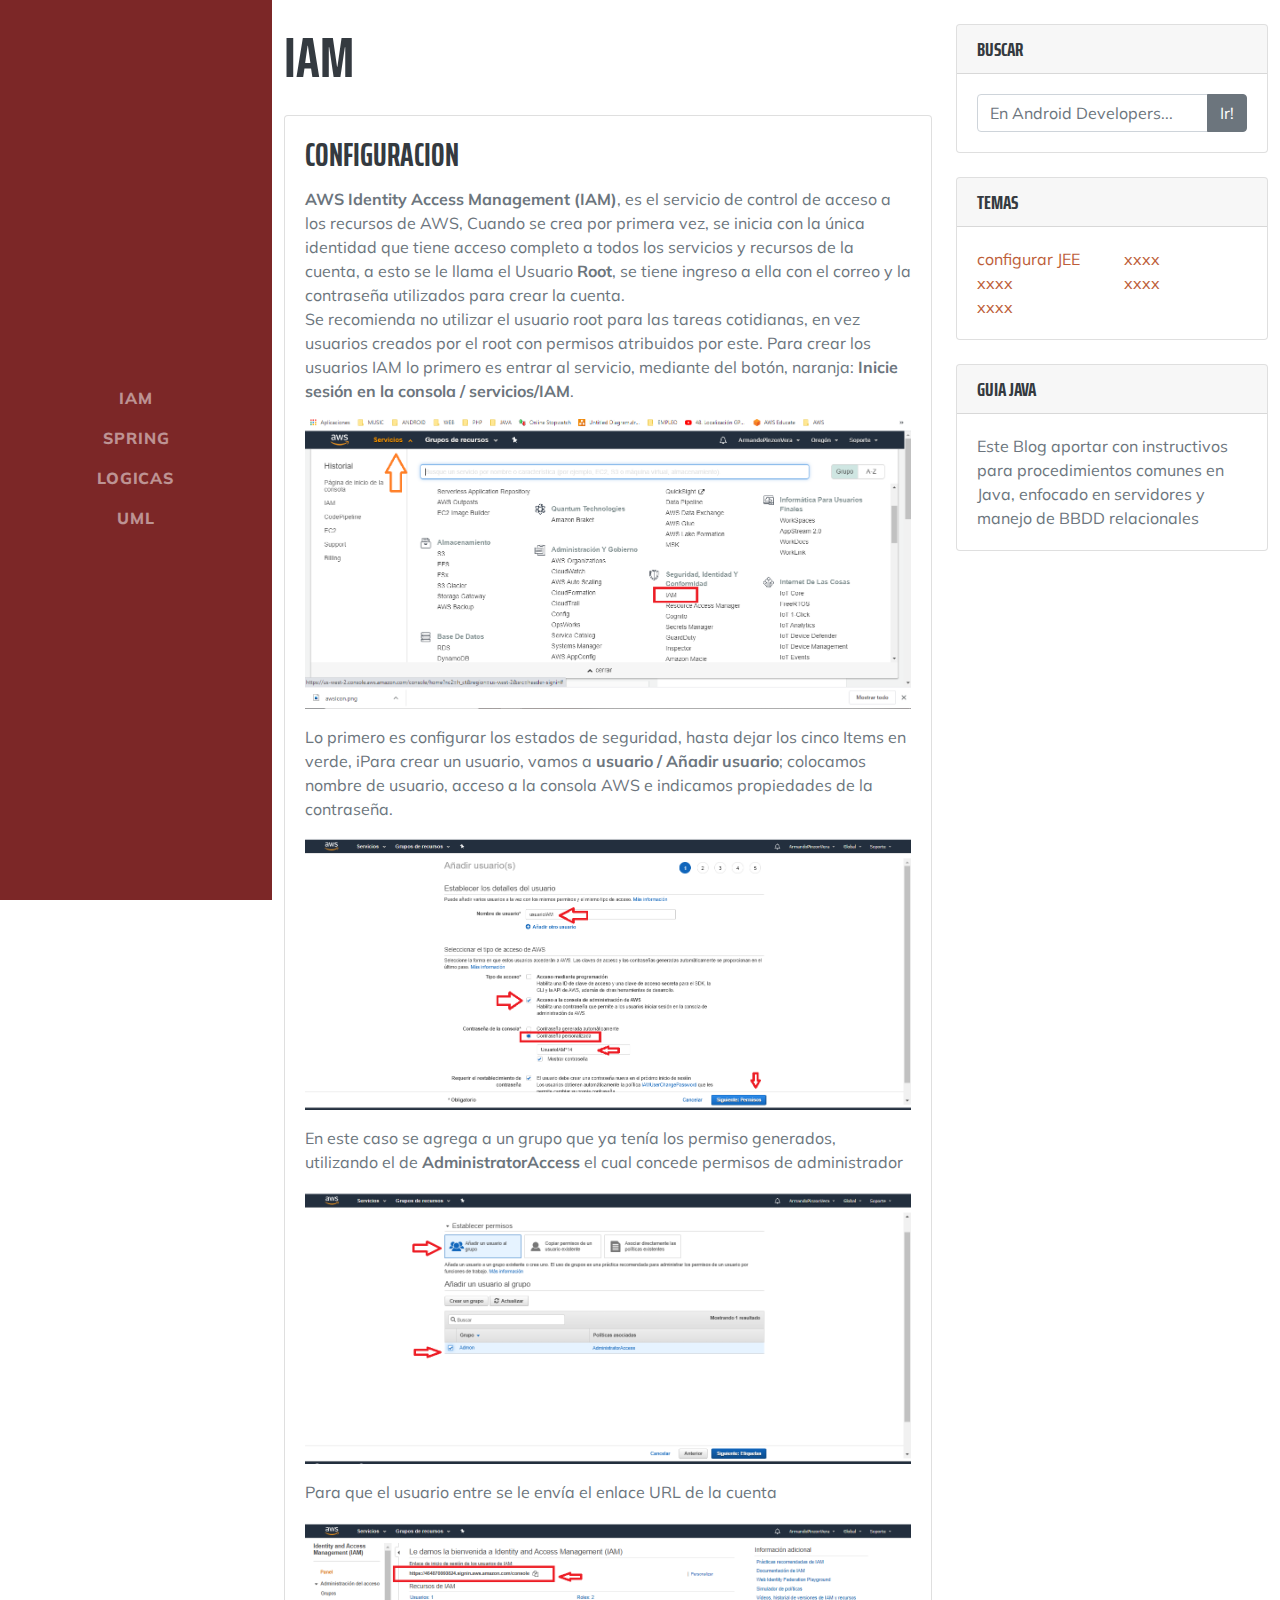
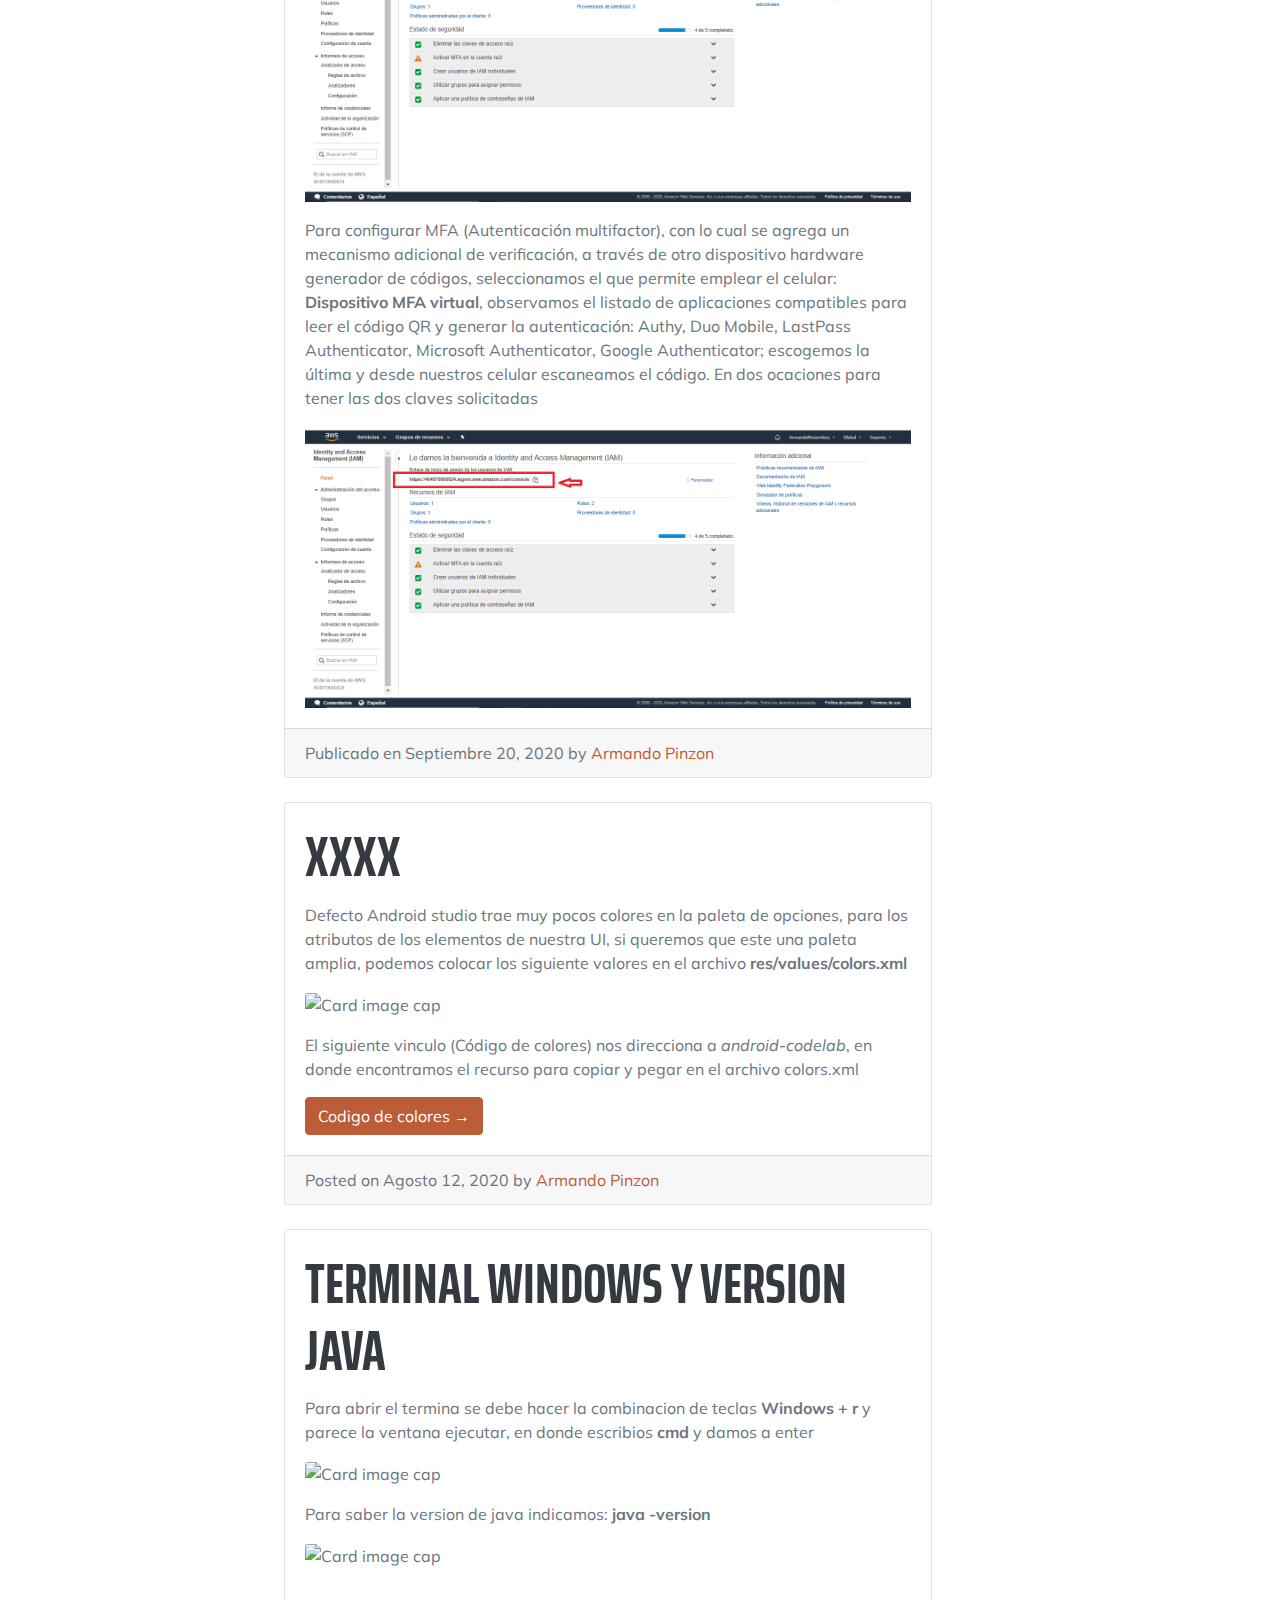
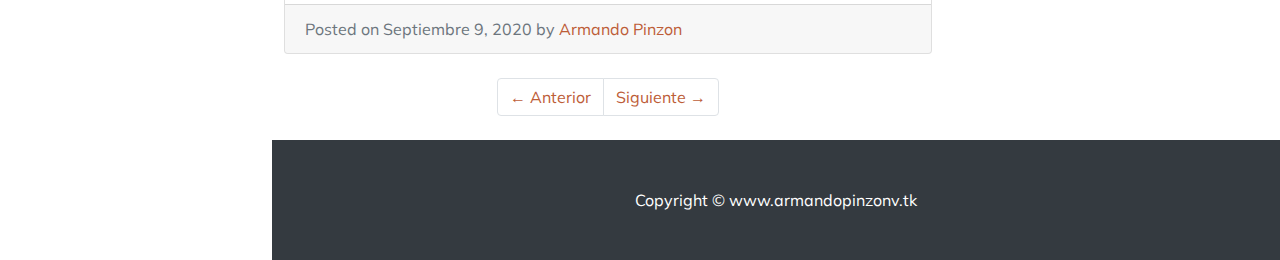
==== index.html @ 5dec0808 "my first commit" ====
<!DOCTYPE html>
<html lang="en">

<head>
    <meta charset="utf-8" />
    <meta name="viewport" content="width=device-width, initial-scale=1, shrink-to-fit=no" />
    <meta name="description" content="" />
    <meta name="author" content="Armando Pinzon" />
    <title>AWSguide</title>
    <link rel="icon" type="image/x-icon" href="IMG/awsIcon.png" />
    <!-- Font Awesome icons (free version)-->
    <script src="https://use.fontawesome.com/releases/v5.13.0/js/all.js" crossorigin="anonymous"></script>
    <!-- Google fonts-->
    <link href="https://fonts.googleapis.com/css?family=Saira+Extra+Condensed:500,700" rel="stylesheet"
        type="text/css" />
    <link href="https://fonts.googleapis.com/css?family=Muli:400,400i,800,800i" rel="stylesheet" type="text/css" />
    <!-- Core theme CSS (includes Bootstrap)-->
    <link href="css/styles.css" rel="stylesheet" />
</head>

<body id="page-top">
    <!-- Navigation-->
    <!-- bg-primary da color a la barra de navegacion-->
    <nav class="navbar navbar-expand-lg navbar-dark bg-primary fixed-top" id="sideNav">
        <a class="navbar-brand js-scroll-trigger" href="#page-top">
            <span class="d-block d-lg-none">IAM</span>

        </a>
        <button class="navbar-toggler" type="button" data-toggle="collapse" data-target="#navbarSupportedContent"
            aria-controls="navbarSupportedContent" aria-expanded="false" aria-label="Toggle navigation"><span
                class="navbar-toggler-icon"></span></button>
        <div class="collapse navbar-collapse" id="navbarSupportedContent">
            <ul class="navbar-nav">
                <li class="nav-item"><a class="nav-link js-scroll-trigger" href="index.html">IAM <span
                            class="sr-only">(current)</span></a></li>
                <li class="nav-item"><a class="nav-link js-scroll-trigger" href="Git-Github.html">Spring</a></li>
                <li class="nav-item"><a class="nav-link js-scroll-trigger" href="logicas.html">Logicas</a></li>
                <li class="nav-item"><a class="nav-link js-scroll-trigger" href="uml.html">UML</a></li>

            </ul>
        </div>
    </nav>
    <!-- Page Content-->
    <div class="container">

        <div class="row">

            <!-- Blog Entries Column -->
            <div class="col-md-8">

                <h2 class="my-4">IAM

                </h2>

                <!-- Blog Post -->
                <!-- 
     *********************************************************
     *********************************************************
     *********************************************************
 -->
                <!-- Blog Post -->
                <div class="card mb-4">

                    <div class="card-body">
                        <h3 class="card-title">Configuracion </h3>

                        <p class="card-text">
                            <b>AWS Identity Access Management (IAM)</b>, es el servicio de control de acceso a los
                            recursos de AWS, Cuando se crea por primera vez, se inicia con la única identidad que tiene
                            acceso completo a todos los servicios y recursos de la cuenta, a esto se le llama el Usuario
                            <b>Root</b>, se tiene ingreso a ella con el correo y la contraseña utilizados para crear la
                            cuenta.<br>
                            Se recomienda no utilizar el usuario root para las tareas cotidianas, en vez usuarios
                            creados por el root con permisos atribuidos por este.
                            Para crear los usuarios IAM lo primero es entrar al servicio, mediante del botón, naranja:
                            <b>Inicie sesión en la consola / servicios/IAM</b>.
                        </p>
                        <p class="card-text"></p>
                        <img class="card-img-top" src="IMG/IAM/ia1.png" alt="Card image cap">
                        <p></p>
                        <p class="card-text">Lo primero es configurar los estados de seguridad, hasta dejar los cinco
                            Items en verde, iPara crear un usuario, vamos a <b>usuario / Añadir usuario</b>; colocamos
                            nombre de usuario, acceso a la consola AWS e indicamos propiedades de la contraseña.
                        </p>
                        <img class="card-img-top" src="IMG/IAM/ia2.png" alt="Card image cap">
                        <p></p>
                        <p class="card-text">En este caso se agrega a un grupo que ya tenía los permiso generados,
                            utilizando el de <b>AdministratorAccess</b> el cual concede permisos de administrador
                        </p>
                        <img class="card-img-top" src="IMG/IAM/ia3.png" alt="Card image cap">
                        <p></p>
                        <p class="card-text">Para que el usuario entre se le envía el enlace URL de la cuenta
                        </p>
                        <img class="card-img-top" src="IMG/IAM/ia4.png" alt="Card image cap">
                        <p></p>
                        <p class="card-text">Para configurar MFA (Autenticación multifactor), con lo cual se agrega un
                            mecanismo adicional de verificación, a través de otro dispositivo hardware generador de
                            códigos, seleccionamos el que permite emplear el celular: <b>Dispositivo MFA virtual</b>,
                            observamos el listado de aplicaciones compatibles para leer el código QR y generar la
                            autenticación: Authy, Duo Mobile, LastPass Authenticator, Microsoft Authenticator, Google
                            Authenticator; escogemos la última y desde nuestros celular escaneamos el código. En dos
                            ocaciones para tener las dos claves solicitadas
                        </p>
                        <img class="card-img-top" src="IMG/IAM/ia4.png" alt="Card image cap">


                    </div>
                    <div class="card-footer text-muted">
                        Publicado en Septiembre 20, 2020 by
                        <a href="#">Armando Pinzon</a>
                    </div>
                </div>



                <!-- Blog Post -->

                <div class="card mb-4">

                    <div class="card-body">
                        <h2 class="card-title">xxxx</h2>
                        <p class="card-text">Defecto Android studio trae muy pocos
                            colores en la paleta de opciones, para los atributos de los elementos de nuestra UI, si
                            queremos que este una paleta amplia, podemos colocar los siguiente valores en el archivo
                            <b>res/values/colors.xml</b></p>

                        <img class="card-img-top" src="IMG/CONFIGURACION/colores.png" alt="Card image cap">
                        <p></p>
                        <p class="card-text">El siguiente vinculo (Código de colores) nos direcciona a
                            <i>android-codelab</i>,
                            en donde encontramos el recurso para copiar y pegar en el archivo colors.xml</p>

                        <p></p>
                        <a target="blank"
                            href="https://codelabs.developers.google.com/codelabs/android-training-support-libraries/index.html?index=..%2F..android-training#3"
                            class="btn btn-primary">Codigo de colores &rarr;</a>
                    </div>


                    <div class="card-footer text-muted">
                        Posted on Agosto 12, 2020 by
                        <a href="#">Armando Pinzon</a>
                    </div>
                </div>

                <!-- Blog Post -->

                <div class="card mb-4">

                    <div class="card-body">
                        <h2 class="card-title">Terminal windows y version java</h2>
                        <p class="card-text">Para abrir el termina se debe hacer la combinacion de teclas <b>Windows +
                                r</b> y parece la ventana ejecutar, en donde escribios <b>cmd</b> y damos a enter </p>

                        <img class="card-img-top" src="IMG/CONFIGURACION/cmd.png" alt="Card image cap">
                        <p></p>
                        <p class="card-text">Para saber la version de java indicamos: <b>java -version</b></p>
                        <p></p>
                        <img class="card-img-top" src="IMG/CONFIGURACION/cmd2.png" alt="Card image cap">
                        <p></p>

                    </div>


                    <div class="card-footer text-muted">
                        Posted on Septiembre 9, 2020 by
                        <a href="#">Armando Pinzon</a>
                    </div>
                </div>


                <!-- Pagination -->
                <ul class="pagination justify-content-center mb-4">
                    <li class="page-item">
                        <a class="page-link" href="debugTest.html">&larr; Anterior</a>
                    </li>
                    <li class="page-item">
                        <a class="page-link" href="Git-Github.html">Siguiente &rarr;</a>
                    </li>
                </ul>

            </div>

            <!-- Sidebar Widgets Column -->
            <div class="col-md-4">

                <!-- Search Widget -->
                <div class="card my-4">
                    <h5 class="card-header">Buscar</h5>
                    <div class="card-body">
                        <div class="input-group">
                            <input type="search" class="form-control" placeholder="En Android Developers...">
                            <span class="input-group-append">
                                <button class="btn btn-secondary" type="button">Ir!</button>
                            </span>
                        </div>
                    </div>
                </div>

                <!-- Categories Widget -->
                <div class="card my-4">
                    <h5 class="card-header">Temas</h5>
                    <div class="card-body">
                        <div class="row">
                            <div class="col-lg-6">
                                <ul class="list-unstyled mb-0">
                                    <li>
                                        <a href="#">configurar JEE</a>
                                    </li>
                                    <li>
                                        <a href="#">xxxx</a>
                                    </li>
                                    <li>
                                        <a href="#">xxxx</a>
                                    </li>
                                </ul>
                            </div>
                            <div class="col-lg-6">
                                <ul class="list-unstyled mb-0">
                                    <li>
                                        <a href="#">xxxx</a>
                                    </li>
                                    <li>
                                        <a href="#">xxxx</a>
                                    </li>

                                </ul>
                            </div>
                        </div>
                    </div>
                </div>

                <!-- Side Widget -->
                <div class="card my-4">
                    <h5 class="card-header">Guia JAVA</h5>
                    <div class="card-body">
                        Este Blog aportar con instructivos para procedimientos comunes en Java, enfocado en servidores y
                        manejo de BBDD relacionales
                    </div>
                </div>

            </div>

        </div>
        <!-- /.row -->

    </div>
    <!-- /.container -->



    <!-- /.container -->

    <!-- Footer -->
    <footer class="py-5 bg-dark">
        <div class="container">
            <p class="m-0 text-center text-white">Copyright &copy; www.armandopinzonv.tk</p>
        </div>
        <!-- /.container -->
    </footer>

    <!-- Bootstrap core JS-->
    <script src="https://cdnjs.cloudflare.com/ajax/libs/jquery/3.5.1/jquery.min.js"></script>
    <script src="https://stackpath.bootstrapcdn.com/bootstrap/4.5.0/js/bootstrap.bundle.min.js"></script>
    <!-- Third party plugin JS-->
    <script src="https://cdnjs.cloudflare.com/ajax/libs/jquery-easing/1.4.1/jquery.easing.min.js"></script>
    <!-- Core theme JS-->
    <script src="js/scripts.js"></script>
</body>

</html>
---- css/styles.css ----
@charset "UTF-8";

:root {
  --blue: #007bff;
  --indigo: #6610f2;
  --purple: #6f42c1;
  --pink: #e83e8c;
  --red: #dc3545;
  --orange: #bd5d38;
  --yellow: #ffc107;
  --green: #28a745;
  --teal: #20c997;
  --cyan: #17a2b8;
  --white: #fff;
  --gray: #6c757d;
  --gray-dark: #343a40;
  --primary: #bd5d38;
  --secondary: #6c757d;
  --success: #28a745;
  --info: #17a2b8;
  --warning: #ffc107;
  --danger: #dc3545;
  --light: #f8f9fa;
  --dark: #343a40;
  --breakpoint-xs: 0;
  --breakpoint-sm: 576px;
  --breakpoint-md: 768px;
  --breakpoint-lg: 992px;
  --breakpoint-xl: 1200px;
  --font-family-sans-serif: -apple-system, BlinkMacSystemFont, "Segoe UI", Roboto, "Helvetica Neue", Arial, "Noto Sans", sans-serif, "Apple Color Emoji", "Segoe UI Emoji", "Segoe UI Symbol", "Noto Color Emoji";
  --font-family-monospace: SFMono-Regular, Menlo, Monaco, Consolas, "Liberation Mono", "Courier New", monospace;
}

*,
*::before,
*::after {
  box-sizing: border-box;
}

html {
  font-family: sans-serif;
  line-height: 1.15;
  -webkit-text-size-adjust: 100%;
  -webkit-tap-highlight-color: rgba(0, 0, 0, 0);
}

article, aside, figcaption, figure, footer, header, hgroup, main, nav, section {
  display: block;
}

body {
  margin: 0;
  font-family: "Muli", -apple-system, BlinkMacSystemFont, "Segoe UI", Roboto, "Helvetica Neue", Arial, sans-serif, "Apple Color Emoji", "Segoe UI Emoji", "Segoe UI Symbol", "Noto Color Emoji";
  font-size: 1rem;
  font-weight: 400;
  line-height: 1.5;
  color: #212529;
  text-align: left;
  background-color: #fff;
}

[tabindex="-1"]:focus:not(:focus-visible) {
  outline: 0 !important;
}

hr {
  box-sizing: content-box;
  height: 0;
  overflow: visible;
}

h1, h2, h3, h4, h5, h6 {
  margin-top: 0;
  margin-bottom: 0.5rem;
}

p {
  margin-top: 0;
  margin-bottom: 1rem;
}

abbr[title],
abbr[data-original-title] {
  text-decoration: underline;
  -webkit-text-decoration: underline dotted;
          text-decoration: underline dotted;
  cursor: help;
  border-bottom: 0;
  -webkit-text-decoration-skip-ink: none;
          text-decoration-skip-ink: none;
}

address {
  margin-bottom: 1rem;
  font-style: normal;
  line-height: inherit;
}

ol,
ul,
dl {
  margin-top: 0;
  margin-bottom: 1rem;
}

ol ol,
ul ul,
ol ul,
ul ol {
  margin-bottom: 0;
}

dt {
  font-weight: 700;
}

dd {
  margin-bottom: 0.5rem;
  margin-left: 0;
}

blockquote {
  margin: 0 0 1rem;
}

b,
strong {
  font-weight: bolder;
}

small {
  font-size: 80%;
}

sub,
sup {
  position: relative;
  font-size: 75%;
  line-height: 0;
  vertical-align: baseline;
}

sub {
  bottom: -0.25em;
}

sup {
  top: -0.5em;
}

a {
  color: #bd5d38;
  text-decoration: none;
  background-color: transparent;
}
a:hover {
  color: #824027;
  text-decoration: underline;
}

a:not([href]) {
  color: inherit;
  text-decoration: none;
}
a:not([href]):hover {
  color: inherit;
  text-decoration: none;
}

pre,
code,
kbd,
samp {
  font-family: SFMono-Regular, Menlo, Monaco, Consolas, "Liberation Mono", "Courier New", monospace;
  font-size: 1em;
}

pre {
  margin-top: 0;
  margin-bottom: 1rem;
  overflow: auto;
  -ms-overflow-style: scrollbar;
}

figure {
  margin: 0 0 1rem;
}

img {
  vertical-align: middle;
  border-style: none;
}

svg {
  overflow: hidden;
  vertical-align: middle;
}

table {
  border-collapse: collapse;
}

caption {
  padding-top: 0.75rem;
  padding-bottom: 0.75rem;
  color: #6c757d;
  text-align: left;
  caption-side: bottom;
}

th {
  text-align: inherit;
}

label {
  display: inline-block;
  margin-bottom: 0.5rem;
}

button {
  border-radius: 0;
}

button:focus {
  outline: 1px dotted;
  outline: 5px auto -webkit-focus-ring-color;
}

input,
button,
select,
optgroup,
textarea {
  margin: 0;
  font-family: inherit;
  font-size: inherit;
  line-height: inherit;
}

button,
input {
  overflow: visible;
}

button,
select {
  text-transform: none;
}

[role=button] {
  cursor: pointer;
}

select {
  word-wrap: normal;
}

button,
[type=button],
[type=reset],
[type=submit] {
  -webkit-appearance: button;
}

button:not(:disabled),
[type=button]:not(:disabled),
[type=reset]:not(:disabled),
[type=submit]:not(:disabled) {
  cursor: pointer;
}

button::-moz-focus-inner,
[type=button]::-moz-focus-inner,
[type=reset]::-moz-focus-inner,
[type=submit]::-moz-focus-inner {
  padding: 0;
  border-style: none;
}

input[type=radio],
input[type=checkbox] {
  box-sizing: border-box;
  padding: 0;
}

textarea {
  overflow: auto;
  resize: vertical;
}

fieldset {
  min-width: 0;
  padding: 0;
  margin: 0;
  border: 0;
}

legend {
  display: block;
  width: 100%;
  max-width: 100%;
  padding: 0;
  margin-bottom: 0.5rem;
  font-size: 1.5rem;
  line-height: inherit;
  color: inherit;
  white-space: normal;
}

progress {
  vertical-align: baseline;
}

[type=number]::-webkit-inner-spin-button,
[type=number]::-webkit-outer-spin-button {
  height: auto;
}

[type=search] {
  outline-offset: -2px;
  -webkit-appearance: none;
}

[type=search]::-webkit-search-decoration {
  -webkit-appearance: none;
}

::-webkit-file-upload-button {
  font: inherit;
  -webkit-appearance: button;
}

output {
  display: inline-block;
}

summary {
  display: list-item;
  cursor: pointer;
}

template {
  display: none;
}

[hidden] {
  display: none !important;
}

h1, h2, h3, h4, h5, h6,
.h1, .h2, .h3, .h4, .h5, .h6 {
  margin-bottom: 0.5rem;
  font-family: "Saira Extra Condensed", -apple-system, BlinkMacSystemFont, "Segoe UI", Roboto, "Helvetica Neue", Arial, sans-serif, "Apple Color Emoji", "Segoe UI Emoji", "Segoe UI Symbol", "Noto Color Emoji";
  font-weight: 700;
  line-height: 1.2;
  color: #343a40;
}

h1, .h1 {
  font-size: 6rem;
}

h2, .h2 {
  font-size: 3.5rem;
}

h3, .h3 {
  font-size: 2rem;
}

h4, .h4 {
  font-size: 1.5rem;
}

h5, .h5 {
  font-size: 1.25rem;
}

h6, .h6 {
  font-size: 1rem;
}

.lead {
  font-size: 1.25rem;
  font-weight: 300;
}

.display-1 {
  font-size: 6rem;
  font-weight: 300;
  line-height: 1.2;
}

.display-2 {
  font-size: 5.5rem;
  font-weight: 300;
  line-height: 1.2;
}

.display-3 {
  font-size: 4.5rem;
  font-weight: 300;
  line-height: 1.2;
}

.display-4 {
  font-size: 3.5rem;
  font-weight: 300;
  line-height: 1.2;
}

hr {
  margin-top: 1rem;
  margin-bottom: 1rem;
  border: 0;
  border-top: 1px solid rgba(0, 0, 0, 0.1);
}

small,
.small {
  font-size: 80%;
  font-weight: 400;
}

mark,
.mark {
  padding: 0.2em;
  background-color: #fcf8e3;
}

.list-unstyled {
  padding-left: 0;
  list-style: none;
}

.list-inline {
  padding-left: 0;
  list-style: none;
}

.list-inline-item {
  display: inline-block;
}
.list-inline-item:not(:last-child) {
  margin-right: 0.5rem;
}

.initialism {
  font-size: 90%;
  text-transform: uppercase;
}

.blockquote {
  margin-bottom: 1rem;
  font-size: 1.25rem;
}

.blockquote-footer {
  display: block;
  font-size: 80%;
  color: #6c757d;
}
.blockquote-footer::before {
  content: "— ";
}

.img-fluid {
  max-width: 100%;
  height: auto;
}

.img-thumbnail {
  padding: 0.25rem;
  background-color: #fff;
  border: 1px solid #dee2e6;
  border-radius: 0.25rem;
  max-width: 100%;
  height: auto;
}

.figure {
  display: inline-block;
}

.figure-img {
  margin-bottom: 0.5rem;
  line-height: 1;
}

.figure-caption {
  font-size: 90%;
  color: #6c757d;
}

code {
  font-size: 87.5%;
  color: #e83e8c;
  word-wrap: break-word;
}
a > code {
  color: inherit;
}

kbd {
  padding: 0.2rem 0.4rem;
  font-size: 87.5%;
  color: #fff;
  background-color: #212529;
  border-radius: 0.2rem;
}
kbd kbd {
  padding: 0;
  font-size: 100%;
  font-weight: 700;
}

pre {
  display: block;
  font-size: 87.5%;
  color: #212529;
  background: rgb(209, 213, 245);
}
pre code {
  font-size: inherit;
  color: inherit;
  word-break: normal;
}

.pre-scrollable {
  max-height: 340px;
  overflow-y: scroll;
}

.container {
  width: 100%;
  padding-right: 0.75rem;
  padding-left: 0.75rem;
  margin-right: auto;
  margin-left: auto;
}
@media (min-width: 576px) {
  .container {
    max-width: 540px;
  }
}
@media (min-width: 768px) {
  .container {
    max-width: 720px;
  }
}
@media (min-width: 992px) {
  .container {
    max-width: 960px;
  }
}
@media (min-width: 1200px) {
  .container {
    max-width: 1140px;
  }
}

.container-fluid, .container-xl, .container-lg, .container-md, .container-sm {
  width: 100%;
  padding-right: 0.75rem;
  padding-left: 0.75rem;
  margin-right: auto;
  margin-left: auto;
}

@media (min-width: 576px) {
  .container-sm, .container {
    max-width: 540px;
  }
}
@media (min-width: 768px) {
  .container-md, .container-sm, .container {
    max-width: 720px;
  }
}
@media (min-width: 992px) {
  .container-lg, .container-md, .container-sm, .container {
    max-width: 960px;
  }
}
@media (min-width: 1200px) {
  .container-xl, .container-lg, .container-md, .container-sm, .container {
    max-width: 1140px;
  }
}
.row {
  display: flex;
  flex-wrap: wrap;
  margin-right: -0.75rem;
  margin-left: -0.75rem;
}

.no-gutters {
  margin-right: 0;
  margin-left: 0;
}
.no-gutters > .col,
.no-gutters > [class*=col-] {
  padding-right: 0;
  padding-left: 0;
}

.col-xl,
.col-xl-auto, .col-xl-12, .col-xl-11, .col-xl-10, .col-xl-9, .col-xl-8, .col-xl-7, .col-xl-6, .col-xl-5, .col-xl-4, .col-xl-3, .col-xl-2, .col-xl-1, .col-lg,
.col-lg-auto, .col-lg-12, .col-lg-11, .col-lg-10, .col-lg-9, .col-lg-8, .col-lg-7, .col-lg-6, .col-lg-5, .col-lg-4, .col-lg-3, .col-lg-2, .col-lg-1, .col-md,
.col-md-auto, .col-md-12, .col-md-11, .col-md-10, .col-md-9, .col-md-8, .col-md-7, .col-md-6, .col-md-5, .col-md-4, .col-md-3, .col-md-2, .col-md-1, .col-sm,
.col-sm-auto, .col-sm-12, .col-sm-11, .col-sm-10, .col-sm-9, .col-sm-8, .col-sm-7, .col-sm-6, .col-sm-5, .col-sm-4, .col-sm-3, .col-sm-2, .col-sm-1, .col,
.col-auto, .col-12, .col-11, .col-10, .col-9, .col-8, .col-7, .col-6, .col-5, .col-4, .col-3, .col-2, .col-1 {
  position: relative;
  width: 100%;
  padding-right: 0.75rem;
  padding-left: 0.75rem;
}

.col {
  flex-basis: 0;
  flex-grow: 1;
  min-width: 0;
  max-width: 100%;
}

.row-cols-1 > * {
  flex: 0 0 100%;
  max-width: 100%;
}

.row-cols-2 > * {
  flex: 0 0 50%;
  max-width: 50%;
}

.row-cols-3 > * {
  flex: 0 0 33.3333333333%;
  max-width: 33.3333333333%;
}

.row-cols-4 > * {
  flex: 0 0 25%;
  max-width: 25%;
}

.row-cols-5 > * {
  flex: 0 0 20%;
  max-width: 20%;
}

.row-cols-6 > * {
  flex: 0 0 16.6666666667%;
  max-width: 16.6666666667%;
}

.col-auto {
  flex: 0 0 auto;
  width: auto;
  max-width: 100%;
}

.col-1 {
  flex: 0 0 8.3333333333%;
  max-width: 8.3333333333%;
}

.col-2 {
  flex: 0 0 16.6666666667%;
  max-width: 16.6666666667%;
}

.col-3 {
  flex: 0 0 25%;
  max-width: 25%;
}

.col-4 {
  flex: 0 0 33.3333333333%;
  max-width: 33.3333333333%;
}

.col-5 {
  flex: 0 0 41.6666666667%;
  max-width: 41.6666666667%;
}

.col-6 {
  flex: 0 0 50%;
  max-width: 50%;
}

.col-7 {
  flex: 0 0 58.3333333333%;
  max-width: 58.3333333333%;
}

.col-8 {
  flex: 0 0 66.6666666667%;
  max-width: 66.6666666667%;
}

.col-9 {
  flex: 0 0 75%;
  max-width: 75%;
}

.col-10 {
  flex: 0 0 83.3333333333%;
  max-width: 83.3333333333%;
}

.col-11 {
  flex: 0 0 91.6666666667%;
  max-width: 91.6666666667%;
}

.col-12 {
  flex: 0 0 100%;
  max-width: 100%;
}

.order-first {
  order: -1;
}

.order-last {
  order: 13;
}

.order-0 {
  order: 0;
}

.order-1 {
  order: 1;
}

.order-2 {
  order: 2;
}

.order-3 {
  order: 3;
}

.order-4 {
  order: 4;
}

.order-5 {
  order: 5;
}

.order-6 {
  order: 6;
}

.order-7 {
  order: 7;
}

.order-8 {
  order: 8;
}

.order-9 {
  order: 9;
}

.order-10 {
  order: 10;
}

.order-11 {
  order: 11;
}

.order-12 {
  order: 12;
}

.offset-1 {
  margin-left: 8.3333333333%;
}

.offset-2 {
  margin-left: 16.6666666667%;
}

.offset-3 {
  margin-left: 25%;
}

.offset-4 {
  margin-left: 33.3333333333%;
}

.offset-5 {
  margin-left: 41.6666666667%;
}

.offset-6 {
  margin-left: 50%;
}

.offset-7 {
  margin-left: 58.3333333333%;
}

.offset-8 {
  margin-left: 66.6666666667%;
}

.offset-9 {
  margin-left: 75%;
}

.offset-10 {
  margin-left: 83.3333333333%;
}

.offset-11 {
  margin-left: 91.6666666667%;
}

@media (min-width: 576px) {
  .col-sm {
    flex-basis: 0;
    flex-grow: 1;
    min-width: 0;
    max-width: 100%;
  }

  .row-cols-sm-1 > * {
    flex: 0 0 100%;
    max-width: 100%;
  }

  .row-cols-sm-2 > * {
    flex: 0 0 50%;
    max-width: 50%;
  }

  .row-cols-sm-3 > * {
    flex: 0 0 33.3333333333%;
    max-width: 33.3333333333%;
  }

  .row-cols-sm-4 > * {
    flex: 0 0 25%;
    max-width: 25%;
  }

  .row-cols-sm-5 > * {
    flex: 0 0 20%;
    max-width: 20%;
  }

  .row-cols-sm-6 > * {
    flex: 0 0 16.6666666667%;
    max-width: 16.6666666667%;
  }

  .col-sm-auto {
    flex: 0 0 auto;
    width: auto;
    max-width: 100%;
  }

  .col-sm-1 {
    flex: 0 0 8.3333333333%;
    max-width: 8.3333333333%;
  }

  .col-sm-2 {
    flex: 0 0 16.6666666667%;
    max-width: 16.6666666667%;
  }

  .col-sm-3 {
    flex: 0 0 25%;
    max-width: 25%;
  }

  .col-sm-4 {
    flex: 0 0 33.3333333333%;
    max-width: 33.3333333333%;
  }

  .col-sm-5 {
    flex: 0 0 41.6666666667%;
    max-width: 41.6666666667%;
  }

  .col-sm-6 {
    flex: 0 0 50%;
    max-width: 50%;
  }

  .col-sm-7 {
    flex: 0 0 58.3333333333%;
    max-width: 58.3333333333%;
  }

  .col-sm-8 {
    flex: 0 0 66.6666666667%;
    max-width: 66.6666666667%;
  }

  .col-sm-9 {
    flex: 0 0 75%;
    max-width: 75%;
  }

  .col-sm-10 {
    flex: 0 0 83.3333333333%;
    max-width: 83.3333333333%;
  }

  .col-sm-11 {
    flex: 0 0 91.6666666667%;
    max-width: 91.6666666667%;
  }

  .col-sm-12 {
    flex: 0 0 100%;
    max-width: 100%;
  }

  .order-sm-first {
    order: -1;
  }

  .order-sm-last {
    order: 13;
  }

  .order-sm-0 {
    order: 0;
  }

  .order-sm-1 {
    order: 1;
  }

  .order-sm-2 {
    order: 2;
  }

  .order-sm-3 {
    order: 3;
  }

  .order-sm-4 {
    order: 4;
  }

  .order-sm-5 {
    order: 5;
  }

  .order-sm-6 {
    order: 6;
  }

  .order-sm-7 {
    order: 7;
  }

  .order-sm-8 {
    order: 8;
  }

  .order-sm-9 {
    order: 9;
  }

  .order-sm-10 {
    order: 10;
  }

  .order-sm-11 {
    order: 11;
  }

  .order-sm-12 {
    order: 12;
  }

  .offset-sm-0 {
    margin-left: 0;
  }

  .offset-sm-1 {
    margin-left: 8.3333333333%;
  }

  .offset-sm-2 {
    margin-left: 16.6666666667%;
  }

  .offset-sm-3 {
    margin-left: 25%;
  }

  .offset-sm-4 {
    margin-left: 33.3333333333%;
  }

  .offset-sm-5 {
    margin-left: 41.6666666667%;
  }

  .offset-sm-6 {
    margin-left: 50%;
  }

  .offset-sm-7 {
    margin-left: 58.3333333333%;
  }

  .offset-sm-8 {
    margin-left: 66.6666666667%;
  }

  .offset-sm-9 {
    margin-left: 75%;
  }

  .offset-sm-10 {
    margin-left: 83.3333333333%;
  }

  .offset-sm-11 {
    margin-left: 91.6666666667%;
  }
}
@media (min-width: 768px) {
  .col-md {
    flex-basis: 0;
    flex-grow: 1;
    min-width: 0;
    max-width: 100%;
  }

  .row-cols-md-1 > * {
    flex: 0 0 100%;
    max-width: 100%;
  }

  .row-cols-md-2 > * {
    flex: 0 0 50%;
    max-width: 50%;
  }

  .row-cols-md-3 > * {
    flex: 0 0 33.3333333333%;
    max-width: 33.3333333333%;
  }

  .row-cols-md-4 > * {
    flex: 0 0 25%;
    max-width: 25%;
  }

  .row-cols-md-5 > * {
    flex: 0 0 20%;
    max-width: 20%;
  }

  .row-cols-md-6 > * {
    flex: 0 0 16.6666666667%;
    max-width: 16.6666666667%;
  }

  .col-md-auto {
    flex: 0 0 auto;
    width: auto;
    max-width: 100%;
  }

  .col-md-1 {
    flex: 0 0 8.3333333333%;
    max-width: 8.3333333333%;
  }

  .col-md-2 {
    flex: 0 0 16.6666666667%;
    max-width: 16.6666666667%;
  }

  .col-md-3 {
    flex: 0 0 25%;
    max-width: 25%;
  }

  .col-md-4 {
    flex: 0 0 33.3333333333%;
    max-width: 33.3333333333%;
  }

  .col-md-5 {
    flex: 0 0 41.6666666667%;
    max-width: 41.6666666667%;
  }

  .col-md-6 {
    flex: 0 0 50%;
    max-width: 50%;
  }

  .col-md-7 {
    flex: 0 0 58.3333333333%;
    max-width: 58.3333333333%;
  }

  .col-md-8 {
    flex: 0 0 66.6666666667%;
    max-width: 66.6666666667%;
  }

  .col-md-9 {
    flex: 0 0 75%;
    max-width: 75%;
  }

  .col-md-10 {
    flex: 0 0 83.3333333333%;
    max-width: 83.3333333333%;
  }

  .col-md-11 {
    flex: 0 0 91.6666666667%;
    max-width: 91.6666666667%;
  }

  .col-md-12 {
    flex: 0 0 100%;
    max-width: 100%;
  }

  .order-md-first {
    order: -1;
  }

  .order-md-last {
    order: 13;
  }

  .order-md-0 {
    order: 0;
  }

  .order-md-1 {
    order: 1;
  }

  .order-md-2 {
    order: 2;
  }

  .order-md-3 {
    order: 3;
  }

  .order-md-4 {
    order: 4;
  }

  .order-md-5 {
    order: 5;
  }

  .order-md-6 {
    order: 6;
  }

  .order-md-7 {
    order: 7;
  }

  .order-md-8 {
    order: 8;
  }

  .order-md-9 {
    order: 9;
  }

  .order-md-10 {
    order: 10;
  }

  .order-md-11 {
    order: 11;
  }

  .order-md-12 {
    order: 12;
  }

  .offset-md-0 {
    margin-left: 0;
  }

  .offset-md-1 {
    margin-left: 8.3333333333%;
  }

  .offset-md-2 {
    margin-left: 16.6666666667%;
  }

  .offset-md-3 {
    margin-left: 25%;
  }

  .offset-md-4 {
    margin-left: 33.3333333333%;
  }

  .offset-md-5 {
    margin-left: 41.6666666667%;
  }

  .offset-md-6 {
    margin-left: 50%;
  }

  .offset-md-7 {
    margin-left: 58.3333333333%;
  }

  .offset-md-8 {
    margin-left: 66.6666666667%;
  }

  .offset-md-9 {
    margin-left: 75%;
  }

  .offset-md-10 {
    margin-left: 83.3333333333%;
  }

  .offset-md-11 {
    margin-left: 91.6666666667%;
  }
}
@media (min-width: 992px) {
  .col-lg {
    flex-basis: 0;
    flex-grow: 1;
    min-width: 0;
    max-width: 100%;
  }

  .row-cols-lg-1 > * {
    flex: 0 0 100%;
    max-width: 100%;
  }

  .row-cols-lg-2 > * {
    flex: 0 0 50%;
    max-width: 50%;
  }

  .row-cols-lg-3 > * {
    flex: 0 0 33.3333333333%;
    max-width: 33.3333333333%;
  }

  .row-cols-lg-4 > * {
    flex: 0 0 25%;
    max-width: 25%;
  }

  .row-cols-lg-5 > * {
    flex: 0 0 20%;
    max-width: 20%;
  }

  .row-cols-lg-6 > * {
    flex: 0 0 16.6666666667%;
    max-width: 16.6666666667%;
  }

  .col-lg-auto {
    flex: 0 0 auto;
    width: auto;
    max-width: 100%;
  }

  .col-lg-1 {
    flex: 0 0 8.3333333333%;
    max-width: 8.3333333333%;
  }

  .col-lg-2 {
    flex: 0 0 16.6666666667%;
    max-width: 16.6666666667%;
  }

  .col-lg-3 {
    flex: 0 0 25%;
    max-width: 25%;
  }

  .col-lg-4 {
    flex: 0 0 33.3333333333%;
    max-width: 33.3333333333%;
  }

  .col-lg-5 {
    flex: 0 0 41.6666666667%;
    max-width: 41.6666666667%;
  }

  .col-lg-6 {
    flex: 0 0 50%;
    max-width: 50%;
  }

  .col-lg-7 {
    flex: 0 0 58.3333333333%;
    max-width: 58.3333333333%;
  }

  .col-lg-8 {
    flex: 0 0 66.6666666667%;
    max-width: 66.6666666667%;
  }

  .col-lg-9 {
    flex: 0 0 75%;
    max-width: 75%;
  }

  .col-lg-10 {
    flex: 0 0 83.3333333333%;
    max-width: 83.3333333333%;
  }

  .col-lg-11 {
    flex: 0 0 91.6666666667%;
    max-width: 91.6666666667%;
  }

  .col-lg-12 {
    flex: 0 0 100%;
    max-width: 100%;
  }

  .order-lg-first {
    order: -1;
  }

  .order-lg-last {
    order: 13;
  }

  .order-lg-0 {
    order: 0;
  }

  .order-lg-1 {
    order: 1;
  }

  .order-lg-2 {
    order: 2;
  }

  .order-lg-3 {
    order: 3;
  }

  .order-lg-4 {
    order: 4;
  }

  .order-lg-5 {
    order: 5;
  }

  .order-lg-6 {
    order: 6;
  }

  .order-lg-7 {
    order: 7;
  }

  .order-lg-8 {
    order: 8;
  }

  .order-lg-9 {
    order: 9;
  }

  .order-lg-10 {
    order: 10;
  }

  .order-lg-11 {
    order: 11;
  }

  .order-lg-12 {
    order: 12;
  }

  .offset-lg-0 {
    margin-left: 0;
  }

  .offset-lg-1 {
    margin-left: 8.3333333333%;
  }

  .offset-lg-2 {
    margin-left: 16.6666666667%;
  }

  .offset-lg-3 {
    margin-left: 25%;
  }

  .offset-lg-4 {
    margin-left: 33.3333333333%;
  }

  .offset-lg-5 {
    margin-left: 41.6666666667%;
  }

  .offset-lg-6 {
    margin-left: 50%;
  }

  .offset-lg-7 {
    margin-left: 58.3333333333%;
  }

  .offset-lg-8 {
    margin-left: 66.6666666667%;
  }

  .offset-lg-9 {
    margin-left: 75%;
  }

  .offset-lg-10 {
    margin-left: 83.3333333333%;
  }

  .offset-lg-11 {
    margin-left: 91.6666666667%;
  }
}
@media (min-width: 1200px) {
  .col-xl {
    flex-basis: 0;
    flex-grow: 1;
    min-width: 0;
    max-width: 100%;
  }

  .row-cols-xl-1 > * {
    flex: 0 0 100%;
    max-width: 100%;
  }

  .row-cols-xl-2 > * {
    flex: 0 0 50%;
    max-width: 50%;
  }

  .row-cols-xl-3 > * {
    flex: 0 0 33.3333333333%;
    max-width: 33.3333333333%;
  }

  .row-cols-xl-4 > * {
    flex: 0 0 25%;
    max-width: 25%;
  }

  .row-cols-xl-5 > * {
    flex: 0 0 20%;
    max-width: 20%;
  }

  .row-cols-xl-6 > * {
    flex: 0 0 16.6666666667%;
    max-width: 16.6666666667%;
  }

  .col-xl-auto {
    flex: 0 0 auto;
    width: auto;
    max-width: 100%;
  }

  .col-xl-1 {
    flex: 0 0 8.3333333333%;
    max-width: 8.3333333333%;
  }

  .col-xl-2 {
    flex: 0 0 16.6666666667%;
    max-width: 16.6666666667%;
  }

  .col-xl-3 {
    flex: 0 0 25%;
    max-width: 25%;
  }

  .col-xl-4 {
    flex: 0 0 33.3333333333%;
    max-width: 33.3333333333%;
  }

  .col-xl-5 {
    flex: 0 0 41.6666666667%;
    max-width: 41.6666666667%;
  }

  .col-xl-6 {
    flex: 0 0 50%;
    max-width: 50%;
  }

  .col-xl-7 {
    flex: 0 0 58.3333333333%;
    max-width: 58.3333333333%;
  }

  .col-xl-8 {
    flex: 0 0 66.6666666667%;
    max-width: 66.6666666667%;
  }

  .col-xl-9 {
    flex: 0 0 75%;
    max-width: 75%;
  }

  .col-xl-10 {
    flex: 0 0 83.3333333333%;
    max-width: 83.3333333333%;
  }

  .col-xl-11 {
    flex: 0 0 91.6666666667%;
    max-width: 91.6666666667%;
  }

  .col-xl-12 {
    flex: 0 0 100%;
    max-width: 100%;
  }

  .order-xl-first {
    order: -1;
  }

  .order-xl-last {
    order: 13;
  }

  .order-xl-0 {
    order: 0;
  }

  .order-xl-1 {
    order: 1;
  }

  .order-xl-2 {
    order: 2;
  }

  .order-xl-3 {
    order: 3;
  }

  .order-xl-4 {
    order: 4;
  }

  .order-xl-5 {
    order: 5;
  }

  .order-xl-6 {
    order: 6;
  }

  .order-xl-7 {
    order: 7;
  }

  .order-xl-8 {
    order: 8;
  }

  .order-xl-9 {
    order: 9;
  }

  .order-xl-10 {
    order: 10;
  }

  .order-xl-11 {
    order: 11;
  }

  .order-xl-12 {
    order: 12;
  }

  .offset-xl-0 {
    margin-left: 0;
  }

  .offset-xl-1 {
    margin-left: 8.3333333333%;
  }

  .offset-xl-2 {
    margin-left: 16.6666666667%;
  }

  .offset-xl-3 {
    margin-left: 25%;
  }

  .offset-xl-4 {
    margin-left: 33.3333333333%;
  }

  .offset-xl-5 {
    margin-left: 41.6666666667%;
  }

  .offset-xl-6 {
    margin-left: 50%;
  }

  .offset-xl-7 {
    margin-left: 58.3333333333%;
  }

  .offset-xl-8 {
    margin-left: 66.6666666667%;
  }

  .offset-xl-9 {
    margin-left: 75%;
  }

  .offset-xl-10 {
    margin-left: 83.3333333333%;
  }

  .offset-xl-11 {
    margin-left: 91.6666666667%;
  }
}
.table {
  width: 100%;
  margin-bottom: 1rem;
  color: #212529;
}
.table th,
.table td {
  padding: 0.75rem;
  vertical-align: top;
  border-top: 1px solid #dee2e6;
}
.table thead th {
  vertical-align: bottom;
  border-bottom: 2px solid #dee2e6;
}
.table tbody + tbody {
  border-top: 2px solid #dee2e6;
}

.table-sm th,
.table-sm td {
  padding: 0.3rem;
}

.table-bordered {
  border: 1px solid #dee2e6;
}
.table-bordered th,
.table-bordered td {
  border: 1px solid #dee2e6;
}
.table-bordered thead th,
.table-bordered thead td {
  border-bottom-width: 2px;
}

.table-borderless th,
.table-borderless td,
.table-borderless thead th,
.table-borderless tbody + tbody {
  border: 0;
}

.table-striped tbody tr:nth-of-type(odd) {
  background-color: rgba(0, 0, 0, 0.05);
}

.table-hover tbody tr:hover {
  color: #212529;
  background-color: rgba(0, 0, 0, 0.075);
}

.table-primary,
.table-primary > th,
.table-primary > td {
  background-color: #edd2c7;
}
.table-primary th,
.table-primary td,
.table-primary thead th,
.table-primary tbody + tbody {
  border-color: #ddab98;
}

.table-hover .table-primary:hover {
  background-color: #e7c2b4;
}
.table-hover .table-primary:hover > td,
.table-hover .table-primary:hover > th {
  background-color: #e7c2b4;
}

.table-secondary,
.table-secondary > th,
.table-secondary > td {
  background-color: #d6d8db;
}
.table-secondary th,
.table-secondary td,
.table-secondary thead th,
.table-secondary tbody + tbody {
  border-color: #b3b7bb;
}

.table-hover .table-secondary:hover {
  background-color: #c8cbcf;
}
.table-hover .table-secondary:hover > td,
.table-hover .table-secondary:hover > th {
  background-color: #c8cbcf;
}

.table-success,
.table-success > th,
.table-success > td {
  background-color: #c3e6cb;
}
.table-success th,
.table-success td,
.table-success thead th,
.table-success tbody + tbody {
  border-color: #8fd19e;
}

.table-hover .table-success:hover {
  background-color: #b1dfbb;
}
.table-hover .table-success:hover > td,
.table-hover .table-success:hover > th {
  background-color: #b1dfbb;
}

.table-info,
.table-info > th,
.table-info > td {
  background-color: #bee5eb;
}
.table-info th,
.table-info td,
.table-info thead th,
.table-info tbody + tbody {
  border-color: #86cfda;
}

.table-hover .table-info:hover {
  background-color: #abdde5;
}
.table-hover .table-info:hover > td,
.table-hover .table-info:hover > th {
  background-color: #abdde5;
}

.table-warning,
.table-warning > th,
.table-warning > td {
  background-color: #ffeeba;
}
.table-warning th,
.table-warning td,
.table-warning thead th,
.table-warning tbody + tbody {
  border-color: #ffdf7e;
}

.table-hover .table-warning:hover {
  background-color: #ffe8a1;
}
.table-hover .table-warning:hover > td,
.table-hover .table-warning:hover > th {
  background-color: #ffe8a1;
}

.table-danger,
.table-danger > th,
.table-danger > td {
  background-color: #f5c6cb;
}
.table-danger th,
.table-danger td,
.table-danger thead th,
.table-danger tbody + tbody {
  border-color: #ed969e;
}

.table-hover .table-danger:hover {
  background-color: #f1b0b7;
}
.table-hover .table-danger:hover > td,
.table-hover .table-danger:hover > th {
  background-color: #f1b0b7;
}

.table-light,
.table-light > th,
.table-light > td {
  background-color: #fdfdfe;
}
.table-light th,
.table-light td,
.table-light thead th,
.table-light tbody + tbody {
  border-color: #fbfcfc;
}

.table-hover .table-light:hover {
  background-color: #ececf6;
}
.table-hover .table-light:hover > td,
.table-hover .table-light:hover > th {
  background-color: #ececf6;
}

.table-dark,
.table-dark > th,
.table-dark > td {
  background-color: #c6c8ca;
}
.table-dark th,
.table-dark td,
.table-dark thead th,
.table-dark tbody + tbody {
  border-color: #95999c;
}

.table-hover .table-dark:hover {
  background-color: #b9bbbe;
}
.table-hover .table-dark:hover > td,
.table-hover .table-dark:hover > th {
  background-color: #b9bbbe;
}

.table-active,
.table-active > th,
.table-active > td {
  background-color: rgba(0, 0, 0, 0.075);
}

.table-hover .table-active:hover {
  background-color: rgba(0, 0, 0, 0.075);
}
.table-hover .table-active:hover > td,
.table-hover .table-active:hover > th {
  background-color: rgba(0, 0, 0, 0.075);
}

.table .thead-dark th {
  color: #fff;
  background-color: #343a40;
  border-color: #454d55;
}
.table .thead-light th {
  color: #495057;
  background-color: #e9ecef;
  border-color: #dee2e6;
}

.table-dark {
  color: #fff;
  background-color: #343a40;
}
.table-dark th,
.table-dark td,
.table-dark thead th {
  border-color: #454d55;
}
.table-dark.table-bordered {
  border: 0;
}
.table-dark.table-striped tbody tr:nth-of-type(odd) {
  background-color: rgba(255, 255, 255, 0.05);
}
.table-dark.table-hover tbody tr:hover {
  color: #fff;
  background-color: rgba(255, 255, 255, 0.075);
}

@media (max-width: 575.98px) {
  .table-responsive-sm {
    display: block;
    width: 100%;
    overflow-x: auto;
    -webkit-overflow-scrolling: touch;
  }
  .table-responsive-sm > .table-bordered {
    border: 0;
  }
}
@media (max-width: 767.98px) {
  .table-responsive-md {
    display: block;
    width: 100%;
    overflow-x: auto;
    -webkit-overflow-scrolling: touch;
  }
  .table-responsive-md > .table-bordered {
    border: 0;
  }
}
@media (max-width: 991.98px) {
  .table-responsive-lg {
    display: block;
    width: 100%;
    overflow-x: auto;
    -webkit-overflow-scrolling: touch;
  }
  .table-responsive-lg > .table-bordered {
    border: 0;
  }
}
@media (max-width: 1199.98px) {
  .table-responsive-xl {
    display: block;
    width: 100%;
    overflow-x: auto;
    -webkit-overflow-scrolling: touch;
  }
  .table-responsive-xl > .table-bordered {
    border: 0;
  }
}
.table-responsive {
  display: block;
  width: 100%;
  overflow-x: auto;
  -webkit-overflow-scrolling: touch;
}
.table-responsive > .table-bordered {
  border: 0;
}

.form-control {
  display: block;
  width: 100%;
  height: calc(1.5em + 0.75rem + 2px);
  padding: 0.375rem 0.75rem;
  font-size: 1rem;
  font-weight: 400;
  line-height: 1.5;
  color: #495057;
  background-color: #fff;
  background-clip: padding-box;
  border: 1px solid #ced4da;
  border-radius: 0.25rem;
  transition: border-color 0.15s ease-in-out, box-shadow 0.15s ease-in-out;
}
@media (prefers-reduced-motion: reduce) {
  .form-control {
    transition: none;
  }
}
.form-control::-ms-expand {
  background-color: transparent;
  border: 0;
}
.form-control:-moz-focusring {
  color: transparent;
  text-shadow: 0 0 0 #495057;
}
.form-control:focus {
  color: #495057;
  background-color: #fff;
  border-color: #e0aa95;
  outline: 0;
  box-shadow: 0 0 0 0.2rem rgba(189, 93, 56, 0.25);
}
.form-control::-webkit-input-placeholder {
  color: #6c757d;
  opacity: 1;
}
.form-control::-moz-placeholder {
  color: #6c757d;
  opacity: 1;
}
.form-control:-ms-input-placeholder {
  color: #6c757d;
  opacity: 1;
}
.form-control::-ms-input-placeholder {
  color: #6c757d;
  opacity: 1;
}
.form-control::placeholder {
  color: #6c757d;
  opacity: 1;
}
.form-control:disabled, .form-control[readonly] {
  background-color: #e9ecef;
  opacity: 1;
}

input[type=date].form-control,
input[type=time].form-control,
input[type=datetime-local].form-control,
input[type=month].form-control {
  -webkit-appearance: none;
     -moz-appearance: none;
          appearance: none;
}

select.form-control:focus::-ms-value {
  color: #495057;
  background-color: #fff;
}

.form-control-file,
.form-control-range {
  display: block;
  width: 100%;
}

.col-form-label {
  padding-top: calc(0.375rem + 1px);
  padding-bottom: calc(0.375rem + 1px);
  margin-bottom: 0;
  font-size: inherit;
  line-height: 1.5;
}

.col-form-label-lg {
  padding-top: calc(0.5rem + 1px);
  padding-bottom: calc(0.5rem + 1px);
  font-size: 1.25rem;
  line-height: 1.5;
}

.col-form-label-sm {
  padding-top: calc(0.25rem + 1px);
  padding-bottom: calc(0.25rem + 1px);
  font-size: 0.875rem;
  line-height: 1.5;
}

.form-control-plaintext {
  display: block;
  width: 100%;
  padding: 0.375rem 0;
  margin-bottom: 0;
  font-size: 1rem;
  line-height: 1.5;
  color: #212529;
  background-color: transparent;
  border: solid transparent;
  border-width: 1px 0;
}
.form-control-plaintext.form-control-sm, .form-control-plaintext.form-control-lg {
  padding-right: 0;
  padding-left: 0;
}

.form-control-sm {
  height: calc(1.5em + 0.5rem + 2px);
  padding: 0.25rem 0.5rem;
  font-size: 0.875rem;
  line-height: 1.5;
  border-radius: 0.2rem;
}

.form-control-lg {
  height: calc(1.5em + 1rem + 2px);
  padding: 0.5rem 1rem;
  font-size: 1.25rem;
  line-height: 1.5;
  border-radius: 0.3rem;
}

select.form-control[size], select.form-control[multiple] {
  height: auto;
}

textarea.form-control {
  height: auto;
}

.form-group {
  margin-bottom: 1rem;
}

.form-text {
  display: block;
  margin-top: 0.25rem;
}

.form-row {
  display: flex;
  flex-wrap: wrap;
  margin-right: -5px;
  margin-left: -5px;
}
.form-row > .col,
.form-row > [class*=col-] {
  padding-right: 5px;
  padding-left: 5px;
}

.form-check {
  position: relative;
  display: block;
  padding-left: 1.25rem;
}

.form-check-input {
  position: absolute;
  margin-top: 0.3rem;
  margin-left: -1.25rem;
}
.form-check-input[disabled] ~ .form-check-label, .form-check-input:disabled ~ .form-check-label {
  color: #6c757d;
}

.form-check-label {
  margin-bottom: 0;
}

.form-check-inline {
  display: inline-flex;
  align-items: center;
  padding-left: 0;
  margin-right: 0.75rem;
}
.form-check-inline .form-check-input {
  position: static;
  margin-top: 0;
  margin-right: 0.3125rem;
  margin-left: 0;
}

.valid-feedback {
  display: none;
  width: 100%;
  margin-top: 0.25rem;
  font-size: 80%;
  color: #28a745;
}

.valid-tooltip {
  position: absolute;
  top: 100%;
  z-index: 5;
  display: none;
  max-width: 100%;
  padding: 0.25rem 0.5rem;
  margin-top: 0.1rem;
  font-size: 0.875rem;
  line-height: 1.5;
  color: #fff;
  background-color: rgba(40, 167, 69, 0.9);
  border-radius: 0.25rem;
}

.was-validated :valid ~ .valid-feedback,
.was-validated :valid ~ .valid-tooltip,
.is-valid ~ .valid-feedback,
.is-valid ~ .valid-tooltip {
  display: block;
}

.was-validated .form-control:valid, .form-control.is-valid {
  border-color: #28a745;
  padding-right: calc(1.5em + 0.75rem);
  background-image: url("data:image/svg+xml,%3csvg xmlns='http://www.w3.org/2000/svg' width='8' height='8' viewBox='0 0 8 8'%3e%3cpath fill='%2328a745' d='M2.3 6.73L.6 4.53c-.4-1.04.46-1.4 1.1-.8l1.1 1.4 3.4-3.8c.6-.63 1.6-.27 1.2.7l-4 4.6c-.43.5-.8.4-1.1.1z'/%3e%3c/svg%3e");
  background-repeat: no-repeat;
  background-position: right calc(0.375em + 0.1875rem) center;
  background-size: calc(0.75em + 0.375rem) calc(0.75em + 0.375rem);
}
.was-validated .form-control:valid:focus, .form-control.is-valid:focus {
  border-color: #28a745;
  box-shadow: 0 0 0 0.2rem rgba(40, 167, 69, 0.25);
}

.was-validated textarea.form-control:valid, textarea.form-control.is-valid {
  padding-right: calc(1.5em + 0.75rem);
  background-position: top calc(0.375em + 0.1875rem) right calc(0.375em + 0.1875rem);
}

.was-validated .custom-select:valid, .custom-select.is-valid {
  border-color: #28a745;
  padding-right: calc(0.75em + 2.3125rem);
  background: url("data:image/svg+xml,%3csvg xmlns='http://www.w3.org/2000/svg' width='4' height='5' viewBox='0 0 4 5'%3e%3cpath fill='%23343a40' d='M2 0L0 2h4zm0 5L0 3h4z'/%3e%3c/svg%3e") no-repeat right 0.75rem center/8px 10px, url("data:image/svg+xml,%3csvg xmlns='http://www.w3.org/2000/svg' width='8' height='8' viewBox='0 0 8 8'%3e%3cpath fill='%2328a745' d='M2.3 6.73L.6 4.53c-.4-1.04.46-1.4 1.1-.8l1.1 1.4 3.4-3.8c.6-.63 1.6-.27 1.2.7l-4 4.6c-.43.5-.8.4-1.1.1z'/%3e%3c/svg%3e") #fff no-repeat center right 1.75rem/calc(0.75em + 0.375rem) calc(0.75em + 0.375rem);
}
.was-validated .custom-select:valid:focus, .custom-select.is-valid:focus {
  border-color: #28a745;
  box-shadow: 0 0 0 0.2rem rgba(40, 167, 69, 0.25);
}

.was-validated .form-check-input:valid ~ .form-check-label, .form-check-input.is-valid ~ .form-check-label {
  color: #28a745;
}
.was-validated .form-check-input:valid ~ .valid-feedback,
.was-validated .form-check-input:valid ~ .valid-tooltip, .form-check-input.is-valid ~ .valid-feedback,
.form-check-input.is-valid ~ .valid-tooltip {
  display: block;
}

.was-validated .custom-control-input:valid ~ .custom-control-label, .custom-control-input.is-valid ~ .custom-control-label {
  color: #28a745;
}
.was-validated .custom-control-input:valid ~ .custom-control-label::before, .custom-control-input.is-valid ~ .custom-control-label::before {
  border-color: #28a745;
}
.was-validated .custom-control-input:valid:checked ~ .custom-control-label::before, .custom-control-input.is-valid:checked ~ .custom-control-label::before {
  border-color: #34ce57;
  background-color: #34ce57;
}
.was-validated .custom-control-input:valid:focus ~ .custom-control-label::before, .custom-control-input.is-valid:focus ~ .custom-control-label::before {
  box-shadow: 0 0 0 0.2rem rgba(40, 167, 69, 0.25);
}
.was-validated .custom-control-input:valid:focus:not(:checked) ~ .custom-control-label::before, .custom-control-input.is-valid:focus:not(:checked) ~ .custom-control-label::before {
  border-color: #28a745;
}

.was-validated .custom-file-input:valid ~ .custom-file-label, .custom-file-input.is-valid ~ .custom-file-label {
  border-color: #28a745;
}
.was-validated .custom-file-input:valid:focus ~ .custom-file-label, .custom-file-input.is-valid:focus ~ .custom-file-label {
  border-color: #28a745;
  box-shadow: 0 0 0 0.2rem rgba(40, 167, 69, 0.25);
}

.invalid-feedback {
  display: none;
  width: 100%;
  margin-top: 0.25rem;
  font-size: 80%;
  color: #dc3545;
}

.invalid-tooltip {
  position: absolute;
  top: 100%;
  z-index: 5;
  display: none;
  max-width: 100%;
  padding: 0.25rem 0.5rem;
  margin-top: 0.1rem;
  font-size: 0.875rem;
  line-height: 1.5;
  color: #fff;
  background-color: rgba(220, 53, 69, 0.9);
  border-radius: 0.25rem;
}

.was-validated :invalid ~ .invalid-feedback,
.was-validated :invalid ~ .invalid-tooltip,
.is-invalid ~ .invalid-feedback,
.is-invalid ~ .invalid-tooltip {
  display: block;
}

.was-validated .form-control:invalid, .form-control.is-invalid {
  border-color: #dc3545;
  padding-right: calc(1.5em + 0.75rem);
  background-image: url("data:image/svg+xml,%3csvg xmlns='http://www.w3.org/2000/svg' width='12' height='12' fill='none' stroke='%23dc3545' viewBox='0 0 12 12'%3e%3ccircle cx='6' cy='6' r='4.5'/%3e%3cpath stroke-linejoin='round' d='M5.8 3.6h.4L6 6.5z'/%3e%3ccircle cx='6' cy='8.2' r='.6' fill='%23dc3545' stroke='none'/%3e%3c/svg%3e");
  background-repeat: no-repeat;
  background-position: right calc(0.375em + 0.1875rem) center;
  background-size: calc(0.75em + 0.375rem) calc(0.75em + 0.375rem);
}
.was-validated .form-control:invalid:focus, .form-control.is-invalid:focus {
  border-color: #dc3545;
  box-shadow: 0 0 0 0.2rem rgba(220, 53, 69, 0.25);
}

.was-validated textarea.form-control:invalid, textarea.form-control.is-invalid {
  padding-right: calc(1.5em + 0.75rem);
  background-position: top calc(0.375em + 0.1875rem) right calc(0.375em + 0.1875rem);
}

.was-validated .custom-select:invalid, .custom-select.is-invalid {
  border-color: #dc3545;
  padding-right: calc(0.75em + 2.3125rem);
  background: url("data:image/svg+xml,%3csvg xmlns='http://www.w3.org/2000/svg' width='4' height='5' viewBox='0 0 4 5'%3e%3cpath fill='%23343a40' d='M2 0L0 2h4zm0 5L0 3h4z'/%3e%3c/svg%3e") no-repeat right 0.75rem center/8px 10px, url("data:image/svg+xml,%3csvg xmlns='http://www.w3.org/2000/svg' width='12' height='12' fill='none' stroke='%23dc3545' viewBox='0 0 12 12'%3e%3ccircle cx='6' cy='6' r='4.5'/%3e%3cpath stroke-linejoin='round' d='M5.8 3.6h.4L6 6.5z'/%3e%3ccircle cx='6' cy='8.2' r='.6' fill='%23dc3545' stroke='none'/%3e%3c/svg%3e") #fff no-repeat center right 1.75rem/calc(0.75em + 0.375rem) calc(0.75em + 0.375rem);
}
.was-validated .custom-select:invalid:focus, .custom-select.is-invalid:focus {
  border-color: #dc3545;
  box-shadow: 0 0 0 0.2rem rgba(220, 53, 69, 0.25);
}

.was-validated .form-check-input:invalid ~ .form-check-label, .form-check-input.is-invalid ~ .form-check-label {
  color: #dc3545;
}
.was-validated .form-check-input:invalid ~ .invalid-feedback,
.was-validated .form-check-input:invalid ~ .invalid-tooltip, .form-check-input.is-invalid ~ .invalid-feedback,
.form-check-input.is-invalid ~ .invalid-tooltip {
  display: block;
}

.was-validated .custom-control-input:invalid ~ .custom-control-label, .custom-control-input.is-invalid ~ .custom-control-label {
  color: #dc3545;
}
.was-validated .custom-control-input:invalid ~ .custom-control-label::before, .custom-control-input.is-invalid ~ .custom-control-label::before {
  border-color: #dc3545;
}
.was-validated .custom-control-input:invalid:checked ~ .custom-control-label::before, .custom-control-input.is-invalid:checked ~ .custom-control-label::before {
  border-color: #e4606d;
  background-color: #e4606d;
}
.was-validated .custom-control-input:invalid:focus ~ .custom-control-label::before, .custom-control-input.is-invalid:focus ~ .custom-control-label::before {
  box-shadow: 0 0 0 0.2rem rgba(220, 53, 69, 0.25);
}
.was-validated .custom-control-input:invalid:focus:not(:checked) ~ .custom-control-label::before, .custom-control-input.is-invalid:focus:not(:checked) ~ .custom-control-label::before {
  border-color: #dc3545;
}

.was-validated .custom-file-input:invalid ~ .custom-file-label, .custom-file-input.is-invalid ~ .custom-file-label {
  border-color: #dc3545;
}
.was-validated .custom-file-input:invalid:focus ~ .custom-file-label, .custom-file-input.is-invalid:focus ~ .custom-file-label {
  border-color: #dc3545;
  box-shadow: 0 0 0 0.2rem rgba(220, 53, 69, 0.25);
}

.form-inline {
  display: flex;
  flex-flow: row wrap;
  align-items: center;
}
.form-inline .form-check {
  width: 100%;
}
@media (min-width: 576px) {
  .form-inline label {
    display: flex;
    align-items: center;
    justify-content: center;
    margin-bottom: 0;
  }
  .form-inline .form-group {
    display: flex;
    flex: 0 0 auto;
    flex-flow: row wrap;
    align-items: center;
    margin-bottom: 0;
  }
  .form-inline .form-control {
    display: inline-block;
    width: auto;
    vertical-align: middle;
  }
  .form-inline .form-control-plaintext {
    display: inline-block;
  }
  .form-inline .input-group,
.form-inline .custom-select {
    width: auto;
  }
  .form-inline .form-check {
    display: flex;
    align-items: center;
    justify-content: center;
    width: auto;
    padding-left: 0;
  }
  .form-inline .form-check-input {
    position: relative;
    flex-shrink: 0;
    margin-top: 0;
    margin-right: 0.25rem;
    margin-left: 0;
  }
  .form-inline .custom-control {
    align-items: center;
    justify-content: center;
  }
  .form-inline .custom-control-label {
    margin-bottom: 0;
  }
}

.btn {
  display: inline-block;
  font-weight: 400;
  color: #212529;
  text-align: center;
  vertical-align: middle;
  -webkit-user-select: none;
     -moz-user-select: none;
      -ms-user-select: none;
          user-select: none;
  background-color: transparent;
  border: 1px solid transparent;
  padding: 0.375rem 0.75rem;
  font-size: 1rem;
  line-height: 1.5;
  border-radius: 0.25rem;
  transition: color 0.15s ease-in-out, background-color 0.15s ease-in-out, border-color 0.15s ease-in-out, box-shadow 0.15s ease-in-out;
}
@media (prefers-reduced-motion: reduce) {
  .btn {
    transition: none;
  }
}
.btn:hover {
  color: #212529;
  text-decoration: none;
}
.btn:focus, .btn.focus {
  outline: 0;
  box-shadow: 0 0 0 0.2rem rgba(189, 93, 56, 0.25);
}
.btn.disabled, .btn:disabled {
  opacity: 0.65;
}
.btn:not(:disabled):not(.disabled) {
  cursor: pointer;
}
a.btn.disabled,
fieldset:disabled a.btn {
  pointer-events: none;
}

.btn-primary {
  color: #fff;
  background-color: #bd5d38;
  border-color: #bd5d38;
}
.btn-primary:hover {
  color: #fff;
  background-color: #9f4e2f;
  border-color: #964a2c;
}
.btn-primary:focus, .btn-primary.focus {
  color: #fff;
  background-color: #9f4e2f;
  border-color: #964a2c;
  box-shadow: 0 0 0 0.2rem rgba(199, 117, 86, 0.5);
}
.btn-primary.disabled, .btn-primary:disabled {
  color: #fff;
  background-color: #bd5d38;
  border-color: #bd5d38;
}
.btn-primary:not(:disabled):not(.disabled):active, .btn-primary:not(:disabled):not(.disabled).active, .show > .btn-primary.dropdown-toggle {
  color: #fff;
  background-color: #964a2c;
  border-color: #8c4529;
}
.btn-primary:not(:disabled):not(.disabled):active:focus, .btn-primary:not(:disabled):not(.disabled).active:focus, .show > .btn-primary.dropdown-toggle:focus {
  box-shadow: 0 0 0 0.2rem rgba(199, 117, 86, 0.5);
}

.btn-secondary {
  color: #fff;
  background-color: #6c757d;
  border-color: #6c757d;
}
.btn-secondary:hover {
  color: #fff;
  background-color: #5a6268;
  border-color: #545b62;
}
.btn-secondary:focus, .btn-secondary.focus {
  color: #fff;
  background-color: #5a6268;
  border-color: #545b62;
  box-shadow: 0 0 0 0.2rem rgba(130, 138, 145, 0.5);
}
.btn-secondary.disabled, .btn-secondary:disabled {
  color: #fff;
  background-color: #6c757d;
  border-color: #6c757d;
}
.btn-secondary:not(:disabled):not(.disabled):active, .btn-secondary:not(:disabled):not(.disabled).active, .show > .btn-secondary.dropdown-toggle {
  color: #fff;
  background-color: #545b62;
  border-color: #4e555b;
}
.btn-secondary:not(:disabled):not(.disabled):active:focus, .btn-secondary:not(:disabled):not(.disabled).active:focus, .show > .btn-secondary.dropdown-toggle:focus {
  box-shadow: 0 0 0 0.2rem rgba(130, 138, 145, 0.5);
}

.btn-success {
  color: #fff;
  background-color: #28a745;
  border-color: #28a745;
}
.btn-success:hover {
  color: #fff;
  background-color: #218838;
  border-color: #1e7e34;
}
.btn-success:focus, .btn-success.focus {
  color: #fff;
  background-color: #218838;
  border-color: #1e7e34;
  box-shadow: 0 0 0 0.2rem rgba(72, 180, 97, 0.5);
}
.btn-success.disabled, .btn-success:disabled {
  color: #fff;
  background-color: #28a745;
  border-color: #28a745;
}
.btn-success:not(:disabled):not(.disabled):active, .btn-success:not(:disabled):not(.disabled).active, .show > .btn-success.dropdown-toggle {
  color: #fff;
  background-color: #1e7e34;
  border-color: #1c7430;
}
.btn-success:not(:disabled):not(.disabled):active:focus, .btn-success:not(:disabled):not(.disabled).active:focus, .show > .btn-success.dropdown-toggle:focus {
  box-shadow: 0 0 0 0.2rem rgba(72, 180, 97, 0.5);
}

.btn-info {
  color: #fff;
  background-color: #17a2b8;
  border-color: #17a2b8;
}
.btn-info:hover {
  color: #fff;
  background-color: #138496;
  border-color: #117a8b;
}
.btn-info:focus, .btn-info.focus {
  color: #fff;
  background-color: #138496;
  border-color: #117a8b;
  box-shadow: 0 0 0 0.2rem rgba(58, 176, 195, 0.5);
}
.btn-info.disabled, .btn-info:disabled {
  color: #fff;
  background-color: #17a2b8;
  border-color: #17a2b8;
}
.btn-info:not(:disabled):not(.disabled):active, .btn-info:not(:disabled):not(.disabled).active, .show > .btn-info.dropdown-toggle {
  color: #fff;
  background-color: #117a8b;
  border-color: #10707f;
}
.btn-info:not(:disabled):not(.disabled):active:focus, .btn-info:not(:disabled):not(.disabled).active:focus, .show > .btn-info.dropdown-toggle:focus {
  box-shadow: 0 0 0 0.2rem rgba(58, 176, 195, 0.5);
}

.btn-warning {
  color: #fff;
  background-color: #ffc107;
  border-color: #ffc107;
}
.btn-warning:hover {
  color: #fff;
  background-color: #e0a800;
  border-color: #d39e00;
}
.btn-warning:focus, .btn-warning.focus {
  color: #fff;
  background-color: #e0a800;
  border-color: #d39e00;
  box-shadow: 0 0 0 0.2rem rgba(255, 202, 44, 0.5);
}
.btn-warning.disabled, .btn-warning:disabled {
  color: #fff;
  background-color: #ffc107;
  border-color: #ffc107;
}
.btn-warning:not(:disabled):not(.disabled):active, .btn-warning:not(:disabled):not(.disabled).active, .show > .btn-warning.dropdown-toggle {
  color: #fff;
  background-color: #d39e00;
  border-color: #c69500;
}
.btn-warning:not(:disabled):not(.disabled):active:focus, .btn-warning:not(:disabled):not(.disabled).active:focus, .show > .btn-warning.dropdown-toggle:focus {
  box-shadow: 0 0 0 0.2rem rgba(255, 202, 44, 0.5);
}

.btn-danger {
  color: #fff;
  background-color: #dc3545;
  border-color: #dc3545;
}
.btn-danger:hover {
  color: #fff;
  background-color: #c82333;
  border-color: #bd2130;
}
.btn-danger:focus, .btn-danger.focus {
  color: #fff;
  background-color: #c82333;
  border-color: #bd2130;
  box-shadow: 0 0 0 0.2rem rgba(225, 83, 97, 0.5);
}
.btn-danger.disabled, .btn-danger:disabled {
  color: #fff;
  background-color: #dc3545;
  border-color: #dc3545;
}
.btn-danger:not(:disabled):not(.disabled):active, .btn-danger:not(:disabled):not(.disabled).active, .show > .btn-danger.dropdown-toggle {
  color: #fff;
  background-color: #bd2130;
  border-color: #b21f2d;
}
.btn-danger:not(:disabled):not(.disabled):active:focus, .btn-danger:not(:disabled):not(.disabled).active:focus, .show > .btn-danger.dropdown-toggle:focus {
  box-shadow: 0 0 0 0.2rem rgba(225, 83, 97, 0.5);
}

.btn-light {
  color: #212529;
  background-color: #f8f9fa;
  border-color: #f8f9fa;
}
.btn-light:hover {
  color: #212529;
  background-color: #e2e6ea;
  border-color: #dae0e5;
}
.btn-light:focus, .btn-light.focus {
  color: #212529;
  background-color: #e2e6ea;
  border-color: #dae0e5;
  box-shadow: 0 0 0 0.2rem rgba(216, 217, 219, 0.5);
}
.btn-light.disabled, .btn-light:disabled {
  color: #212529;
  background-color: #f8f9fa;
  border-color: #f8f9fa;
}
.btn-light:not(:disabled):not(.disabled):active, .btn-light:not(:disabled):not(.disabled).active, .show > .btn-light.dropdown-toggle {
  color: #212529;
  background-color: #dae0e5;
  border-color: #d3d9df;
}
.btn-light:not(:disabled):not(.disabled):active:focus, .btn-light:not(:disabled):not(.disabled).active:focus, .show > .btn-light.dropdown-toggle:focus {
  box-shadow: 0 0 0 0.2rem rgba(216, 217, 219, 0.5);
}

.btn-dark {
  color: #fff;
  background-color: #343a40;
  border-color: #343a40;
}
.btn-dark:hover {
  color: #fff;
  background-color: #23272b;
  border-color: #1d2124;
}
.btn-dark:focus, .btn-dark.focus {
  color: #fff;
  background-color: #23272b;
  border-color: #1d2124;
  box-shadow: 0 0 0 0.2rem rgba(82, 88, 93, 0.5);
}
.btn-dark.disabled, .btn-dark:disabled {
  color: #fff;
  background-color: #343a40;
  border-color: #343a40;
}
.btn-dark:not(:disabled):not(.disabled):active, .btn-dark:not(:disabled):not(.disabled).active, .show > .btn-dark.dropdown-toggle {
  color: #fff;
  background-color: #1d2124;
  border-color: #171a1d;
}
.btn-dark:not(:disabled):not(.disabled):active:focus, .btn-dark:not(:disabled):not(.disabled).active:focus, .show > .btn-dark.dropdown-toggle:focus {
  box-shadow: 0 0 0 0.2rem rgba(82, 88, 93, 0.5);
}

.btn-outline-primary {
  color: #bd5d38;
  border-color: #bd5d38;
}
.btn-outline-primary:hover {
  color: #fff;
  background-color: #bd5d38;
  border-color: #bd5d38;
}
.btn-outline-primary:focus, .btn-outline-primary.focus {
  box-shadow: 0 0 0 0.2rem rgba(189, 93, 56, 0.5);
}
.btn-outline-primary.disabled, .btn-outline-primary:disabled {
  color: #bd5d38;
  background-color: transparent;
}
.btn-outline-primary:not(:disabled):not(.disabled):active, .btn-outline-primary:not(:disabled):not(.disabled).active, .show > .btn-outline-primary.dropdown-toggle {
  color: #fff;
  background-color: #bd5d38;
  border-color: #bd5d38;
}
.btn-outline-primary:not(:disabled):not(.disabled):active:focus, .btn-outline-primary:not(:disabled):not(.disabled).active:focus, .show > .btn-outline-primary.dropdown-toggle:focus {
  box-shadow: 0 0 0 0.2rem rgba(189, 93, 56, 0.5);
}

.btn-outline-secondary {
  color: #6c757d;
  border-color: #6c757d;
}
.btn-outline-secondary:hover {
  color: #fff;
  background-color: #6c757d;
  border-color: #6c757d;
}
.btn-outline-secondary:focus, .btn-outline-secondary.focus {
  box-shadow: 0 0 0 0.2rem rgba(108, 117, 125, 0.5);
}
.btn-outline-secondary.disabled, .btn-outline-secondary:disabled {
  color: #6c757d;
  background-color: transparent;
}
.btn-outline-secondary:not(:disabled):not(.disabled):active, .btn-outline-secondary:not(:disabled):not(.disabled).active, .show > .btn-outline-secondary.dropdown-toggle {
  color: #fff;
  background-color: #6c757d;
  border-color: #6c757d;
}
.btn-outline-secondary:not(:disabled):not(.disabled):active:focus, .btn-outline-secondary:not(:disabled):not(.disabled).active:focus, .show > .btn-outline-secondary.dropdown-toggle:focus {
  box-shadow: 0 0 0 0.2rem rgba(108, 117, 125, 0.5);
}

.btn-outline-success {
  color: #28a745;
  border-color: #28a745;
}
.btn-outline-success:hover {
  color: #fff;
  background-color: #28a745;
  border-color: #28a745;
}
.btn-outline-success:focus, .btn-outline-success.focus {
  box-shadow: 0 0 0 0.2rem rgba(40, 167, 69, 0.5);
}
.btn-outline-success.disabled, .btn-outline-success:disabled {
  color: #28a745;
  background-color: transparent;
}
.btn-outline-success:not(:disabled):not(.disabled):active, .btn-outline-success:not(:disabled):not(.disabled).active, .show > .btn-outline-success.dropdown-toggle {
  color: #fff;
  background-color: #28a745;
  border-color: #28a745;
}
.btn-outline-success:not(:disabled):not(.disabled):active:focus, .btn-outline-success:not(:disabled):not(.disabled).active:focus, .show > .btn-outline-success.dropdown-toggle:focus {
  box-shadow: 0 0 0 0.2rem rgba(40, 167, 69, 0.5);
}

.btn-outline-info {
  color: #17a2b8;
  border-color: #17a2b8;
}
.btn-outline-info:hover {
  color: #fff;
  background-color: #17a2b8;
  border-color: #17a2b8;
}
.btn-outline-info:focus, .btn-outline-info.focus {
  box-shadow: 0 0 0 0.2rem rgba(23, 162, 184, 0.5);
}
.btn-outline-info.disabled, .btn-outline-info:disabled {
  color: #17a2b8;
  background-color: transparent;
}
.btn-outline-info:not(:disabled):not(.disabled):active, .btn-outline-info:not(:disabled):not(.disabled).active, .show > .btn-outline-info.dropdown-toggle {
  color: #fff;
  background-color: #17a2b8;
  border-color: #17a2b8;
}
.btn-outline-info:not(:disabled):not(.disabled):active:focus, .btn-outline-info:not(:disabled):not(.disabled).active:focus, .show > .btn-outline-info.dropdown-toggle:focus {
  box-shadow: 0 0 0 0.2rem rgba(23, 162, 184, 0.5);
}

.btn-outline-warning {
  color: #ffc107;
  border-color: #ffc107;
}
.btn-outline-warning:hover {
  color: #fff;
  background-color: #ffc107;
  border-color: #ffc107;
}
.btn-outline-warning:focus, .btn-outline-warning.focus {
  box-shadow: 0 0 0 0.2rem rgba(255, 193, 7, 0.5);
}
.btn-outline-warning.disabled, .btn-outline-warning:disabled {
  color: #ffc107;
  background-color: transparent;
}
.btn-outline-warning:not(:disabled):not(.disabled):active, .btn-outline-warning:not(:disabled):not(.disabled).active, .show > .btn-outline-warning.dropdown-toggle {
  color: #fff;
  background-color: #ffc107;
  border-color: #ffc107;
}
.btn-outline-warning:not(:disabled):not(.disabled):active:focus, .btn-outline-warning:not(:disabled):not(.disabled).active:focus, .show > .btn-outline-warning.dropdown-toggle:focus {
  box-shadow: 0 0 0 0.2rem rgba(255, 193, 7, 0.5);
}

.btn-outline-danger {
  color: #dc3545;
  border-color: #dc3545;
}
.btn-outline-danger:hover {
  color: #fff;
  background-color: #dc3545;
  border-color: #dc3545;
}
.btn-outline-danger:focus, .btn-outline-danger.focus {
  box-shadow: 0 0 0 0.2rem rgba(220, 53, 69, 0.5);
}
.btn-outline-danger.disabled, .btn-outline-danger:disabled {
  color: #dc3545;
  background-color: transparent;
}
.btn-outline-danger:not(:disabled):not(.disabled):active, .btn-outline-danger:not(:disabled):not(.disabled).active, .show > .btn-outline-danger.dropdown-toggle {
  color: #fff;
  background-color: #dc3545;
  border-color: #dc3545;
}
.btn-outline-danger:not(:disabled):not(.disabled):active:focus, .btn-outline-danger:not(:disabled):not(.disabled).active:focus, .show > .btn-outline-danger.dropdown-toggle:focus {
  box-shadow: 0 0 0 0.2rem rgba(220, 53, 69, 0.5);
}

.btn-outline-light {
  color: #f8f9fa;
  border-color: #f8f9fa;
}
.btn-outline-light:hover {
  color: #212529;
  background-color: #f8f9fa;
  border-color: #f8f9fa;
}
.btn-outline-light:focus, .btn-outline-light.focus {
  box-shadow: 0 0 0 0.2rem rgba(248, 249, 250, 0.5);
}
.btn-outline-light.disabled, .btn-outline-light:disabled {
  color: #f8f9fa;
  background-color: transparent;
}
.btn-outline-light:not(:disabled):not(.disabled):active, .btn-outline-light:not(:disabled):not(.disabled).active, .show > .btn-outline-light.dropdown-toggle {
  color: #212529;
  background-color: #f8f9fa;
  border-color: #f8f9fa;
}
.btn-outline-light:not(:disabled):not(.disabled):active:focus, .btn-outline-light:not(:disabled):not(.disabled).active:focus, .show > .btn-outline-light.dropdown-toggle:focus {
  box-shadow: 0 0 0 0.2rem rgba(248, 249, 250, 0.5);
}

.btn-outline-dark {
  color: #343a40;
  border-color: #343a40;
}
.btn-outline-dark:hover {
  color: #fff;
  background-color: #343a40;
  border-color: #343a40;
}
.btn-outline-dark:focus, .btn-outline-dark.focus {
  box-shadow: 0 0 0 0.2rem rgba(52, 58, 64, 0.5);
}
.btn-outline-dark.disabled, .btn-outline-dark:disabled {
  color: #343a40;
  background-color: transparent;
}
.btn-outline-dark:not(:disabled):not(.disabled):active, .btn-outline-dark:not(:disabled):not(.disabled).active, .show > .btn-outline-dark.dropdown-toggle {
  color: #fff;
  background-color: #343a40;
  border-color: #343a40;
}
.btn-outline-dark:not(:disabled):not(.disabled):active:focus, .btn-outline-dark:not(:disabled):not(.disabled).active:focus, .show > .btn-outline-dark.dropdown-toggle:focus {
  box-shadow: 0 0 0 0.2rem rgba(52, 58, 64, 0.5);
}

.btn-link {
  font-weight: 400;
  color: #bd5d38;
  text-decoration: none;
}
.btn-link:hover {
  color: #824027;
  text-decoration: underline;
}
.btn-link:focus, .btn-link.focus {
  text-decoration: underline;
}
.btn-link:disabled, .btn-link.disabled {
  color: #6c757d;
  pointer-events: none;
}

.btn-lg, .btn-group-lg > .btn {
  padding: 0.5rem 1rem;
  font-size: 1.25rem;
  line-height: 1.5;
  border-radius: 0.3rem;
}

.btn-sm, .btn-group-sm > .btn {
  padding: 0.25rem 0.5rem;
  font-size: 0.875rem;
  line-height: 1.5;
  border-radius: 0.2rem;
}

.btn-block {
  display: block;
  width: 100%;
}
.btn-block + .btn-block {
  margin-top: 0.5rem;
}

input[type=submit].btn-block,
input[type=reset].btn-block,
input[type=button].btn-block {
  width: 100%;
}

.fade {
  transition: opacity 0.15s linear;
}
@media (prefers-reduced-motion: reduce) {
  .fade {
    transition: none;
  }
}
.fade:not(.show) {
  opacity: 0;
}

.collapse:not(.show) {
  display: none;
}

.collapsing {
  position: relative;
  height: 0;
  overflow: hidden;
  transition: height 0.35s ease;
}
@media (prefers-reduced-motion: reduce) {
  .collapsing {
    transition: none;
  }
}

.dropup,
.dropright,
.dropdown,
.dropleft {
  position: relative;
}

.dropdown-toggle {
  white-space: nowrap;
}
.dropdown-toggle::after {
  display: inline-block;
  margin-left: 0.255em;
  vertical-align: 0.255em;
  content: "";
  border-top: 0.3em solid;
  border-right: 0.3em solid transparent;
  border-bottom: 0;
  border-left: 0.3em solid transparent;
}
.dropdown-toggle:empty::after {
  margin-left: 0;
}

.dropdown-menu {
  position: absolute;
  top: 100%;
  left: 0;
  z-index: 1000;
  display: none;
  float: left;
  min-width: 10rem;
  padding: 0.5rem 0;
  margin: 0.125rem 0 0;
  font-size: 1rem;
  color: #212529;
  text-align: left;
  list-style: none;
  background-color: #fff;
  background-clip: padding-box;
  border: 1px solid rgba(0, 0, 0, 0.15);
  border-radius: 0.25rem;
}

.dropdown-menu-left {
  right: auto;
  left: 0;
}

.dropdown-menu-right {
  right: 0;
  left: auto;
}

@media (min-width: 576px) {
  .dropdown-menu-sm-left {
    right: auto;
    left: 0;
  }

  .dropdown-menu-sm-right {
    right: 0;
    left: auto;
  }
}
@media (min-width: 768px) {
  .dropdown-menu-md-left {
    right: auto;
    left: 0;
  }

  .dropdown-menu-md-right {
    right: 0;
    left: auto;
  }
}
@media (min-width: 992px) {
  .dropdown-menu-lg-left {
    right: auto;
    left: 0;
  }

  .dropdown-menu-lg-right {
    right: 0;
    left: auto;
  }
}
@media (min-width: 1200px) {
  .dropdown-menu-xl-left {
    right: auto;
    left: 0;
  }

  .dropdown-menu-xl-right {
    right: 0;
    left: auto;
  }
}
.dropup .dropdown-menu {
  top: auto;
  bottom: 100%;
  margin-top: 0;
  margin-bottom: 0.125rem;
}
.dropup .dropdown-toggle::after {
  display: inline-block;
  margin-left: 0.255em;
  vertical-align: 0.255em;
  content: "";
  border-top: 0;
  border-right: 0.3em solid transparent;
  border-bottom: 0.3em solid;
  border-left: 0.3em solid transparent;
}
.dropup .dropdown-toggle:empty::after {
  margin-left: 0;
}

.dropright .dropdown-menu {
  top: 0;
  right: auto;
  left: 100%;
  margin-top: 0;
  margin-left: 0.125rem;
}
.dropright .dropdown-toggle::after {
  display: inline-block;
  margin-left: 0.255em;
  vertical-align: 0.255em;
  content: "";
  border-top: 0.3em solid transparent;
  border-right: 0;
  border-bottom: 0.3em solid transparent;
  border-left: 0.3em solid;
}
.dropright .dropdown-toggle:empty::after {
  margin-left: 0;
}
.dropright .dropdown-toggle::after {
  vertical-align: 0;
}

.dropleft .dropdown-menu {
  top: 0;
  right: 100%;
  left: auto;
  margin-top: 0;
  margin-right: 0.125rem;
}
.dropleft .dropdown-toggle::after {
  display: inline-block;
  margin-left: 0.255em;
  vertical-align: 0.255em;
  content: "";
}
.dropleft .dropdown-toggle::after {
  display: none;
}
.dropleft .dropdown-toggle::before {
  display: inline-block;
  margin-right: 0.255em;
  vertical-align: 0.255em;
  content: "";
  border-top: 0.3em solid transparent;
  border-right: 0.3em solid;
  border-bottom: 0.3em solid transparent;
}
.dropleft .dropdown-toggle:empty::after {
  margin-left: 0;
}
.dropleft .dropdown-toggle::before {
  vertical-align: 0;
}

.dropdown-menu[x-placement^=top], .dropdown-menu[x-placement^=right], .dropdown-menu[x-placement^=bottom], .dropdown-menu[x-placement^=left] {
  right: auto;
  bottom: auto;
}

.dropdown-divider {
  height: 0;
  margin: 0.5rem 0;
  overflow: hidden;
  border-top: 1px solid #e9ecef;
}

.dropdown-item {
  display: block;
  width: 100%;
  padding: 0.25rem 1.5rem;
  clear: both;
  font-weight: 400;
  color: #212529;
  text-align: inherit;
  white-space: nowrap;
  background-color: transparent;
  border: 0;
}
.dropdown-item:hover, .dropdown-item:focus {
  color: #16181b;
  text-decoration: none;
  background-color: #f8f9fa;
}
.dropdown-item.active, .dropdown-item:active {
  color: #fff;
  text-decoration: none;
  background-color: #bd5d38;
}
.dropdown-item.disabled, .dropdown-item:disabled {
  color: #6c757d;
  pointer-events: none;
  background-color: transparent;
}

.dropdown-menu.show {
  display: block;
}

.dropdown-header {
  display: block;
  padding: 0.5rem 1.5rem;
  margin-bottom: 0;
  font-size: 0.875rem;
  color: #6c757d;
  white-space: nowrap;
}

.dropdown-item-text {
  display: block;
  padding: 0.25rem 1.5rem;
  color: #212529;
}

.btn-group,
.btn-group-vertical {
  position: relative;
  display: inline-flex;
  vertical-align: middle;
}
.btn-group > .btn,
.btn-group-vertical > .btn {
  position: relative;
  flex: 1 1 auto;
}
.btn-group > .btn:hover,
.btn-group-vertical > .btn:hover {
  z-index: 1;
}
.btn-group > .btn:focus, .btn-group > .btn:active, .btn-group > .btn.active,
.btn-group-vertical > .btn:focus,
.btn-group-vertical > .btn:active,
.btn-group-vertical > .btn.active {
  z-index: 1;
}

.btn-toolbar {
  display: flex;
  flex-wrap: wrap;
  justify-content: flex-start;
}
.btn-toolbar .input-group {
  width: auto;
}

.btn-group > .btn:not(:first-child),
.btn-group > .btn-group:not(:first-child) {
  margin-left: -1px;
}
.btn-group > .btn:not(:last-child):not(.dropdown-toggle),
.btn-group > .btn-group:not(:last-child) > .btn {
  border-top-right-radius: 0;
  border-bottom-right-radius: 0;
}
.btn-group > .btn:not(:first-child),
.btn-group > .btn-group:not(:first-child) > .btn {
  border-top-left-radius: 0;
  border-bottom-left-radius: 0;
}

.dropdown-toggle-split {
  padding-right: 0.5625rem;
  padding-left: 0.5625rem;
}
.dropdown-toggle-split::after, .dropup .dropdown-toggle-split::after, .dropright .dropdown-toggle-split::after {
  margin-left: 0;
}
.dropleft .dropdown-toggle-split::before {
  margin-right: 0;
}

.btn-sm + .dropdown-toggle-split, .btn-group-sm > .btn + .dropdown-toggle-split {
  padding-right: 0.375rem;
  padding-left: 0.375rem;
}

.btn-lg + .dropdown-toggle-split, .btn-group-lg > .btn + .dropdown-toggle-split {
  padding-right: 0.75rem;
  padding-left: 0.75rem;
}

.btn-group-vertical {
  flex-direction: column;
  align-items: flex-start;
  justify-content: center;
}
.btn-group-vertical > .btn,
.btn-group-vertical > .btn-group {
  width: 100%;
}
.btn-group-vertical > .btn:not(:first-child),
.btn-group-vertical > .btn-group:not(:first-child) {
  margin-top: -1px;
}
.btn-group-vertical > .btn:not(:last-child):not(.dropdown-toggle),
.btn-group-vertical > .btn-group:not(:last-child) > .btn {
  border-bottom-right-radius: 0;
  border-bottom-left-radius: 0;
}
.btn-group-vertical > .btn:not(:first-child),
.btn-group-vertical > .btn-group:not(:first-child) > .btn {
  border-top-left-radius: 0;
  border-top-right-radius: 0;
}

.btn-group-toggle > .btn,
.btn-group-toggle > .btn-group > .btn {
  margin-bottom: 0;
}
.btn-group-toggle > .btn input[type=radio],
.btn-group-toggle > .btn input[type=checkbox],
.btn-group-toggle > .btn-group > .btn input[type=radio],
.btn-group-toggle > .btn-group > .btn input[type=checkbox] {
  position: absolute;
  clip: rect(0, 0, 0, 0);
  pointer-events: none;
}

.input-group {
  position: relative;
  display: flex;
  flex-wrap: wrap;
  align-items: stretch;
  width: 100%;
}
.input-group > .form-control,
.input-group > .form-control-plaintext,
.input-group > .custom-select,
.input-group > .custom-file {
  position: relative;
  flex: 1 1 auto;
  width: 1%;
  min-width: 0;
  margin-bottom: 0;
}
.input-group > .form-control + .form-control,
.input-group > .form-control + .custom-select,
.input-group > .form-control + .custom-file,
.input-group > .form-control-plaintext + .form-control,
.input-group > .form-control-plaintext + .custom-select,
.input-group > .form-control-plaintext + .custom-file,
.input-group > .custom-select + .form-control,
.input-group > .custom-select + .custom-select,
.input-group > .custom-select + .custom-file,
.input-group > .custom-file + .form-control,
.input-group > .custom-file + .custom-select,
.input-group > .custom-file + .custom-file {
  margin-left: -1px;
}
.input-group > .form-control:focus,
.input-group > .custom-select:focus,
.input-group > .custom-file .custom-file-input:focus ~ .custom-file-label {
  z-index: 3;
}
.input-group > .custom-file .custom-file-input:focus {
  z-index: 4;
}
.input-group > .form-control:not(:last-child),
.input-group > .custom-select:not(:last-child) {
  border-top-right-radius: 0;
  border-bottom-right-radius: 0;
}
.input-group > .form-control:not(:first-child),
.input-group > .custom-select:not(:first-child) {
  border-top-left-radius: 0;
  border-bottom-left-radius: 0;
}
.input-group > .custom-file {
  display: flex;
  align-items: center;
}
.input-group > .custom-file:not(:last-child) .custom-file-label, .input-group > .custom-file:not(:last-child) .custom-file-label::after {
  border-top-right-radius: 0;
  border-bottom-right-radius: 0;
}
.input-group > .custom-file:not(:first-child) .custom-file-label {
  border-top-left-radius: 0;
  border-bottom-left-radius: 0;
}

.input-group-prepend,
.input-group-append {
  display: flex;
}
.input-group-prepend .btn,
.input-group-append .btn {
  position: relative;
  z-index: 2;
}
.input-group-prepend .btn:focus,
.input-group-append .btn:focus {
  z-index: 3;
}
.input-group-prepend .btn + .btn,
.input-group-prepend .btn + .input-group-text,
.input-group-prepend .input-group-text + .input-group-text,
.input-group-prepend .input-group-text + .btn,
.input-group-append .btn + .btn,
.input-group-append .btn + .input-group-text,
.input-group-append .input-group-text + .input-group-text,
.input-group-append .input-group-text + .btn {
  margin-left: -1px;
}

.input-group-prepend {
  margin-right: -1px;
}

.input-group-append {
  margin-left: -1px;
}

.input-group-text {
  display: flex;
  align-items: center;
  padding: 0.375rem 0.75rem;
  margin-bottom: 0;
  font-size: 1rem;
  font-weight: 400;
  line-height: 1.5;
  color: #495057;
  text-align: center;
  white-space: nowrap;
  background-color: #e9ecef;
  border: 1px solid #ced4da;
  border-radius: 0.25rem;
}
.input-group-text input[type=radio],
.input-group-text input[type=checkbox] {
  margin-top: 0;
}

.input-group-lg > .form-control:not(textarea),
.input-group-lg > .custom-select {
  height: calc(1.5em + 1rem + 2px);
}

.input-group-lg > .form-control,
.input-group-lg > .custom-select,
.input-group-lg > .input-group-prepend > .input-group-text,
.input-group-lg > .input-group-append > .input-group-text,
.input-group-lg > .input-group-prepend > .btn,
.input-group-lg > .input-group-append > .btn {
  padding: 0.5rem 1rem;
  font-size: 1.25rem;
  line-height: 1.5;
  border-radius: 0.3rem;
}

.input-group-sm > .form-control:not(textarea),
.input-group-sm > .custom-select {
  height: calc(1.5em + 0.5rem + 2px);
}

.input-group-sm > .form-control,
.input-group-sm > .custom-select,
.input-group-sm > .input-group-prepend > .input-group-text,
.input-group-sm > .input-group-append > .input-group-text,
.input-group-sm > .input-group-prepend > .btn,
.input-group-sm > .input-group-append > .btn {
  padding: 0.25rem 0.5rem;
  font-size: 0.875rem;
  line-height: 1.5;
  border-radius: 0.2rem;
}

.input-group-lg > .custom-select,
.input-group-sm > .custom-select {
  padding-right: 1.75rem;
}

.input-group > .input-group-prepend > .btn,
.input-group > .input-group-prepend > .input-group-text,
.input-group > .input-group-append:not(:last-child) > .btn,
.input-group > .input-group-append:not(:last-child) > .input-group-text,
.input-group > .input-group-append:last-child > .btn:not(:last-child):not(.dropdown-toggle),
.input-group > .input-group-append:last-child > .input-group-text:not(:last-child) {
  border-top-right-radius: 0;
  border-bottom-right-radius: 0;
}

.input-group > .input-group-append > .btn,
.input-group > .input-group-append > .input-group-text,
.input-group > .input-group-prepend:not(:first-child) > .btn,
.input-group > .input-group-prepend:not(:first-child) > .input-group-text,
.input-group > .input-group-prepend:first-child > .btn:not(:first-child),
.input-group > .input-group-prepend:first-child > .input-group-text:not(:first-child) {
  border-top-left-radius: 0;
  border-bottom-left-radius: 0;
}

.custom-control {
  position: relative;
  display: block;
  min-height: 1.5rem;
  padding-left: 1.5rem;
}

.custom-control-inline {
  display: inline-flex;
  margin-right: 1rem;
}

.custom-control-input {
  position: absolute;
  left: 0;
  z-index: -1;
  width: 1rem;
  height: 1.25rem;
  opacity: 0;
}
.custom-control-input:checked ~ .custom-control-label::before {
  color: #fff;
  border-color: #bd5d38;
  background-color: #bd5d38;
}
.custom-control-input:focus ~ .custom-control-label::before {
  box-shadow: 0 0 0 0.2rem rgba(189, 93, 56, 0.25);
}
.custom-control-input:focus:not(:checked) ~ .custom-control-label::before {
  border-color: #e0aa95;
}
.custom-control-input:not(:disabled):active ~ .custom-control-label::before {
  color: #fff;
  background-color: #ebc9bc;
  border-color: #ebc9bc;
}
.custom-control-input[disabled] ~ .custom-control-label, .custom-control-input:disabled ~ .custom-control-label {
  color: #6c757d;
}
.custom-control-input[disabled] ~ .custom-control-label::before, .custom-control-input:disabled ~ .custom-control-label::before {
  background-color: #e9ecef;
}

.custom-control-label {
  position: relative;
  margin-bottom: 0;
  vertical-align: top;
}
.custom-control-label::before {
  position: absolute;
  top: 0.25rem;
  left: -1.5rem;
  display: block;
  width: 1rem;
  height: 1rem;
  pointer-events: none;
  content: "";
  background-color: #fff;
  border: #adb5bd solid 1px;
}
.custom-control-label::after {
  position: absolute;
  top: 0.25rem;
  left: -1.5rem;
  display: block;
  width: 1rem;
  height: 1rem;
  content: "";
  background: no-repeat 50%/50% 50%;
}

.custom-checkbox .custom-control-label::before {
  border-radius: 0.25rem;
}
.custom-checkbox .custom-control-input:checked ~ .custom-control-label::after {
  background-image: url("data:image/svg+xml,%3csvg xmlns='http://www.w3.org/2000/svg' width='8' height='8' viewBox='0 0 8 8'%3e%3cpath fill='%23fff' d='M6.564.75l-3.59 3.612-1.538-1.55L0 4.26l2.974 2.99L8 2.193z'/%3e%3c/svg%3e");
}
.custom-checkbox .custom-control-input:indeterminate ~ .custom-control-label::before {
  border-color: #bd5d38;
  background-color: #bd5d38;
}
.custom-checkbox .custom-control-input:indeterminate ~ .custom-control-label::after {
  background-image: url("data:image/svg+xml,%3csvg xmlns='http://www.w3.org/2000/svg' width='4' height='4' viewBox='0 0 4 4'%3e%3cpath stroke='%23fff' d='M0 2h4'/%3e%3c/svg%3e");
}
.custom-checkbox .custom-control-input:disabled:checked ~ .custom-control-label::before {
  background-color: rgba(189, 93, 56, 0.5);
}
.custom-checkbox .custom-control-input:disabled:indeterminate ~ .custom-control-label::before {
  background-color: rgba(189, 93, 56, 0.5);
}

.custom-radio .custom-control-label::before {
  border-radius: 50%;
}
.custom-radio .custom-control-input:checked ~ .custom-control-label::after {
  background-image: url("data:image/svg+xml,%3csvg xmlns='http://www.w3.org/2000/svg' width='12' height='12' viewBox='-4 -4 8 8'%3e%3ccircle r='3' fill='%23fff'/%3e%3c/svg%3e");
}
.custom-radio .custom-control-input:disabled:checked ~ .custom-control-label::before {
  background-color: rgba(189, 93, 56, 0.5);
}

.custom-switch {
  padding-left: 2.25rem;
}
.custom-switch .custom-control-label::before {
  left: -2.25rem;
  width: 1.75rem;
  pointer-events: all;
  border-radius: 0.5rem;
}
.custom-switch .custom-control-label::after {
  top: calc(0.25rem + 2px);
  left: calc(-2.25rem + 2px);
  width: calc(1rem - 4px);
  height: calc(1rem - 4px);
  background-color: #adb5bd;
  border-radius: 0.5rem;
  transition: transform 0.15s ease-in-out, background-color 0.15s ease-in-out, border-color 0.15s ease-in-out, box-shadow 0.15s ease-in-out;
}
@media (prefers-reduced-motion: reduce) {
  .custom-switch .custom-control-label::after {
    transition: none;
  }
}
.custom-switch .custom-control-input:checked ~ .custom-control-label::after {
  background-color: #fff;
  transform: translateX(0.75rem);
}
.custom-switch .custom-control-input:disabled:checked ~ .custom-control-label::before {
  background-color: rgba(189, 93, 56, 0.5);
}

.custom-select {
  display: inline-block;
  width: 100%;
  height: calc(1.5em + 0.75rem + 2px);
  padding: 0.375rem 1.75rem 0.375rem 0.75rem;
  font-size: 1rem;
  font-weight: 400;
  line-height: 1.5;
  color: #495057;
  vertical-align: middle;
  background: #fff url("data:image/svg+xml,%3csvg xmlns='http://www.w3.org/2000/svg' width='4' height='5' viewBox='0 0 4 5'%3e%3cpath fill='%23343a40' d='M2 0L0 2h4zm0 5L0 3h4z'/%3e%3c/svg%3e") no-repeat right 0.75rem center/8px 10px;
  border: 1px solid #ced4da;
  border-radius: 0.25rem;
  -webkit-appearance: none;
     -moz-appearance: none;
          appearance: none;
}
.custom-select:focus {
  border-color: #e0aa95;
  outline: 0;
  box-shadow: 0 0 0 0.2rem rgba(189, 93, 56, 0.25);
}
.custom-select:focus::-ms-value {
  color: #495057;
  background-color: #fff;
}
.custom-select[multiple], .custom-select[size]:not([size="1"]) {
  height: auto;
  padding-right: 0.75rem;
  background-image: none;
}
.custom-select:disabled {
  color: #6c757d;
  background-color: #e9ecef;
}
.custom-select::-ms-expand {
  display: none;
}
.custom-select:-moz-focusring {
  color: transparent;
  text-shadow: 0 0 0 #495057;
}

.custom-select-sm {
  height: calc(1.5em + 0.5rem + 2px);
  padding-top: 0.25rem;
  padding-bottom: 0.25rem;
  padding-left: 0.5rem;
  font-size: 0.875rem;
}

.custom-select-lg {
  height: calc(1.5em + 1rem + 2px);
  padding-top: 0.5rem;
  padding-bottom: 0.5rem;
  padding-left: 1rem;
  font-size: 1.25rem;
}

.custom-file {
  position: relative;
  display: inline-block;
  width: 100%;
  height: calc(1.5em + 0.75rem + 2px);
  margin-bottom: 0;
}

.custom-file-input {
  position: relative;
  z-index: 2;
  width: 100%;
  height: calc(1.5em + 0.75rem + 2px);
  margin: 0;
  opacity: 0;
}
.custom-file-input:focus ~ .custom-file-label {
  border-color: #e0aa95;
  box-shadow: 0 0 0 0.2rem rgba(189, 93, 56, 0.25);
}
.custom-file-input[disabled] ~ .custom-file-label, .custom-file-input:disabled ~ .custom-file-label {
  background-color: #e9ecef;
}
.custom-file-input:lang(en) ~ .custom-file-label::after {
  content: "Browse";
}
.custom-file-input ~ .custom-file-label[data-browse]::after {
  content: attr(data-browse);
}

.custom-file-label {
  position: absolute;
  top: 0;
  right: 0;
  left: 0;
  z-index: 1;
  height: calc(1.5em + 0.75rem + 2px);
  padding: 0.375rem 0.75rem;
  font-weight: 400;
  line-height: 1.5;
  color: #495057;
  background-color: #fff;
  border: 1px solid #ced4da;
  border-radius: 0.25rem;
}
.custom-file-label::after {
  position: absolute;
  top: 0;
  right: 0;
  bottom: 0;
  z-index: 3;
  display: block;
  height: calc(1.5em + 0.75rem);
  padding: 0.375rem 0.75rem;
  line-height: 1.5;
  color: #495057;
  content: "Browse";
  background-color: #e9ecef;
  border-left: inherit;
  border-radius: 0 0.25rem 0.25rem 0;
}

.custom-range {
  width: 100%;
  height: 1.4rem;
  padding: 0;
  background-color: transparent;
  -webkit-appearance: none;
     -moz-appearance: none;
          appearance: none;
}
.custom-range:focus {
  outline: none;
}
.custom-range:focus::-webkit-slider-thumb {
  box-shadow: 0 0 0 1px #fff, 0 0 0 0.2rem rgba(189, 93, 56, 0.25);
}
.custom-range:focus::-moz-range-thumb {
  box-shadow: 0 0 0 1px #fff, 0 0 0 0.2rem rgba(189, 93, 56, 0.25);
}
.custom-range:focus::-ms-thumb {
  box-shadow: 0 0 0 1px #fff, 0 0 0 0.2rem rgba(189, 93, 56, 0.25);
}
.custom-range::-moz-focus-outer {
  border: 0;
}
.custom-range::-webkit-slider-thumb {
  width: 1rem;
  height: 1rem;
  margin-top: -0.25rem;
  background-color: #bd5d38;
  border: 0;
  border-radius: 1rem;
  -webkit-transition: background-color 0.15s ease-in-out, border-color 0.15s ease-in-out, box-shadow 0.15s ease-in-out;
  transition: background-color 0.15s ease-in-out, border-color 0.15s ease-in-out, box-shadow 0.15s ease-in-out;
  -webkit-appearance: none;
          appearance: none;
}
@media (prefers-reduced-motion: reduce) {
  .custom-range::-webkit-slider-thumb {
    -webkit-transition: none;
    transition: none;
  }
}
.custom-range::-webkit-slider-thumb:active {
  background-color: #ebc9bc;
}
.custom-range::-webkit-slider-runnable-track {
  width: 100%;
  height: 0.5rem;
  color: transparent;
  cursor: pointer;
  background-color: #dee2e6;
  border-color: transparent;
  border-radius: 1rem;
}
.custom-range::-moz-range-thumb {
  width: 1rem;
  height: 1rem;
  background-color: #bd5d38;
  border: 0;
  border-radius: 1rem;
  -moz-transition: background-color 0.15s ease-in-out, border-color 0.15s ease-in-out, box-shadow 0.15s ease-in-out;
  transition: background-color 0.15s ease-in-out, border-color 0.15s ease-in-out, box-shadow 0.15s ease-in-out;
  -moz-appearance: none;
       appearance: none;
}
@media (prefers-reduced-motion: reduce) {
  .custom-range::-moz-range-thumb {
    -moz-transition: none;
    transition: none;
  }
}
.custom-range::-moz-range-thumb:active {
  background-color: #ebc9bc;
}
.custom-range::-moz-range-track {
  width: 100%;
  height: 0.5rem;
  color: transparent;
  cursor: pointer;
  background-color: #dee2e6;
  border-color: transparent;
  border-radius: 1rem;
}
.custom-range::-ms-thumb {
  width: 1rem;
  height: 1rem;
  margin-top: 0;
  margin-right: 0.2rem;
  margin-left: 0.2rem;
  background-color: #bd5d38;
  border: 0;
  border-radius: 1rem;
  -ms-transition: background-color 0.15s ease-in-out, border-color 0.15s ease-in-out, box-shadow 0.15s ease-in-out;
  transition: background-color 0.15s ease-in-out, border-color 0.15s ease-in-out, box-shadow 0.15s ease-in-out;
  appearance: none;
}
@media (prefers-reduced-motion: reduce) {
  .custom-range::-ms-thumb {
    -ms-transition: none;
    transition: none;
  }
}
.custom-range::-ms-thumb:active {
  background-color: #ebc9bc;
}
.custom-range::-ms-track {
  width: 100%;
  height: 0.5rem;
  color: transparent;
  cursor: pointer;
  background-color: transparent;
  border-color: transparent;
  border-width: 0.5rem;
}
.custom-range::-ms-fill-lower {
  background-color: #dee2e6;
  border-radius: 1rem;
}
.custom-range::-ms-fill-upper {
  margin-right: 15px;
  background-color: #dee2e6;
  border-radius: 1rem;
}
.custom-range:disabled::-webkit-slider-thumb {
  background-color: #adb5bd;
}
.custom-range:disabled::-webkit-slider-runnable-track {
  cursor: default;
}
.custom-range:disabled::-moz-range-thumb {
  background-color: #adb5bd;
}
.custom-range:disabled::-moz-range-track {
  cursor: default;
}
.custom-range:disabled::-ms-thumb {
  background-color: #adb5bd;
}

.custom-control-label::before,
.custom-file-label,
.custom-select {
  transition: background-color 0.15s ease-in-out, border-color 0.15s ease-in-out, box-shadow 0.15s ease-in-out;
}
@media (prefers-reduced-motion: reduce) {
  .custom-control-label::before,
.custom-file-label,
.custom-select {
    transition: none;
  }
}

.nav {
  display: flex;
  flex-wrap: wrap;
  padding-left: 0;
  margin-bottom: 0;
  list-style: none;
}

.nav-link {
  display: block;
  padding: 0.5rem 1rem;
}
.nav-link:hover, .nav-link:focus {
  text-decoration: none;
}
.nav-link.disabled {
  color: #6c757d;
  pointer-events: none;
  cursor: default;
}

.nav-tabs {
  border-bottom: 1px solid #dee2e6;
}
.nav-tabs .nav-item {
  margin-bottom: -1px;
}
.nav-tabs .nav-link {
  border: 1px solid transparent;
  border-top-left-radius: 0.25rem;
  border-top-right-radius: 0.25rem;
}
.nav-tabs .nav-link:hover, .nav-tabs .nav-link:focus {
  border-color: #e9ecef #e9ecef #dee2e6;
}
.nav-tabs .nav-link.disabled {
  color: #6c757d;
  background-color: transparent;
  border-color: transparent;
}
.nav-tabs .nav-link.active,
.nav-tabs .nav-item.show .nav-link {
  color: #495057;
  background-color: #fff;
  border-color: #dee2e6 #dee2e6 #fff;
}
.nav-tabs .dropdown-menu {
  margin-top: -1px;
  border-top-left-radius: 0;
  border-top-right-radius: 0;
}

.nav-pills .nav-link {
  border-radius: 0.25rem;
}
.nav-pills .nav-link.active,
.nav-pills .show > .nav-link {
  color: #fff;
  background-color: #2e7c27;
}

.nav-fill .nav-item {
  flex: 1 1 auto;
  text-align: center;
}

.nav-justified .nav-item {
  flex-basis: 0;
  flex-grow: 1;
  text-align: center;
}

.tab-content > .tab-pane {
  display: none;
}
.tab-content > .active {
  display: block;
}

.navbar {
  position: relative;
  display: flex;
  flex-wrap: wrap;
  align-items: center;
  justify-content: space-between;
  padding: 0.5rem 1rem;
}
.navbar .container,
.navbar .container-fluid,
.navbar .container-sm,
.navbar .container-md,
.navbar .container-lg,
.navbar .container-xl {
  display: flex;
  flex-wrap: wrap;
  align-items: center;
  justify-content: space-between;
}
.navbar-brand {
  display: inline-block;
  padding-top: 0.3125rem;
  padding-bottom: 0.3125rem;
  margin-right: 1rem;
  font-size: 1.25rem;
  line-height: inherit;
  white-space: nowrap;
}
.navbar-brand:hover, .navbar-brand:focus {
  text-decoration: none;
}

.navbar-nav {
  display: flex;
  flex-direction: column;
  padding-left: 0;
  margin-bottom: 0;
  list-style: none;
}
.navbar-nav .nav-link {
  padding-right: 0;
  padding-left: 0;
}
.navbar-nav .dropdown-menu {
  position: static;
  float: none;
}

.navbar-text {
  display: inline-block;
  padding-top: 0.5rem;
  padding-bottom: 0.5rem;
}

.navbar-collapse {
  flex-basis: 100%;
  flex-grow: 1;
  align-items: center;
}

.navbar-toggler {
  padding: 0.25rem 0.75rem;
  font-size: 1.25rem;
  line-height: 1;
  background-color: transparent;
  border: 1px solid transparent;
  border-radius: 0.25rem;
}
.navbar-toggler:hover, .navbar-toggler:focus {
  text-decoration: none;
}

.navbar-toggler-icon {
  display: inline-block;
  width: 1.5em;
  height: 1.5em;
  vertical-align: middle;
  content: "";
  background: no-repeat center center;
  background-size: 100% 100%;
}

@media (max-width: 575.98px) {
  .navbar-expand-sm > .container,
.navbar-expand-sm > .container-fluid,
.navbar-expand-sm > .container-sm,
.navbar-expand-sm > .container-md,
.navbar-expand-sm > .container-lg,
.navbar-expand-sm > .container-xl {
    padding-right: 0;
    padding-left: 0;
  }
}
@media (min-width: 576px) {
  .navbar-expand-sm {
    flex-flow: row nowrap;
    justify-content: flex-start;
  }
  .navbar-expand-sm .navbar-nav {
    flex-direction: row;
  }
  .navbar-expand-sm .navbar-nav .dropdown-menu {
    position: absolute;
  }
  .navbar-expand-sm .navbar-nav .nav-link {
    padding-right: 0.5rem;
    padding-left: 0.5rem;
  }
  .navbar-expand-sm > .container,
.navbar-expand-sm > .container-fluid,
.navbar-expand-sm > .container-sm,
.navbar-expand-sm > .container-md,
.navbar-expand-sm > .container-lg,
.navbar-expand-sm > .container-xl {
    flex-wrap: nowrap;
  }
  .navbar-expand-sm .navbar-collapse {
    display: flex !important;
    flex-basis: auto;
  }
  .navbar-expand-sm .navbar-toggler {
    display: none;
  }
}
@media (max-width: 767.98px) {
  .navbar-expand-md > .container,
.navbar-expand-md > .container-fluid,
.navbar-expand-md > .container-sm,
.navbar-expand-md > .container-md,
.navbar-expand-md > .container-lg,
.navbar-expand-md > .container-xl {
    padding-right: 0;
    padding-left: 0;
  }
}
@media (min-width: 768px) {
  .navbar-expand-md {
    flex-flow: row nowrap;
    justify-content: flex-start;
  }
  .navbar-expand-md .navbar-nav {
    flex-direction: row;
  }
  .navbar-expand-md .navbar-nav .dropdown-menu {
    position: absolute;
  }
  .navbar-expand-md .navbar-nav .nav-link {
    padding-right: 0.5rem;
    padding-left: 0.5rem;
  }
  .navbar-expand-md > .container,
.navbar-expand-md > .container-fluid,
.navbar-expand-md > .container-sm,
.navbar-expand-md > .container-md,
.navbar-expand-md > .container-lg,
.navbar-expand-md > .container-xl {
    flex-wrap: nowrap;
  }
  .navbar-expand-md .navbar-collapse {
    display: flex !important;
    flex-basis: auto;
  }
  .navbar-expand-md .navbar-toggler {
    display: none;
  }
}
@media (max-width: 991.98px) {
  .navbar-expand-lg > .container,
.navbar-expand-lg > .container-fluid,
.navbar-expand-lg > .container-sm,
.navbar-expand-lg > .container-md,
.navbar-expand-lg > .container-lg,
.navbar-expand-lg > .container-xl {
    padding-right: 0;
    padding-left: 0;
  }
}
@media (min-width: 992px) {
  .navbar-expand-lg {
    flex-flow: row nowrap;
    justify-content: flex-start;
  }
  .navbar-expand-lg .navbar-nav {
    flex-direction: row;
  }
  .navbar-expand-lg .navbar-nav .dropdown-menu {
    position: absolute;
  }
  .navbar-expand-lg .navbar-nav .nav-link {
    padding-right: 0.5rem;
    padding-left: 0.5rem;
  }
  .navbar-expand-lg > .container,
.navbar-expand-lg > .container-fluid,
.navbar-expand-lg > .container-sm,
.navbar-expand-lg > .container-md,
.navbar-expand-lg > .container-lg,
.navbar-expand-lg > .container-xl {
    flex-wrap: nowrap;
  }
  .navbar-expand-lg .navbar-collapse {
    display: flex !important;
    flex-basis: auto;
  }
  .navbar-expand-lg .navbar-toggler {
    display: none;
  }
}
@media (max-width: 1199.98px) {
  .navbar-expand-xl > .container,
.navbar-expand-xl > .container-fluid,
.navbar-expand-xl > .container-sm,
.navbar-expand-xl > .container-md,
.navbar-expand-xl > .container-lg,
.navbar-expand-xl > .container-xl {
    padding-right: 0;
    padding-left: 0;
  }
}
@media (min-width: 1200px) {
  .navbar-expand-xl {
    flex-flow: row nowrap;
    justify-content: flex-start;
  }
  .navbar-expand-xl .navbar-nav {
    flex-direction: row;
  }
  .navbar-expand-xl .navbar-nav .dropdown-menu {
    position: absolute;
  }
  .navbar-expand-xl .navbar-nav .nav-link {
    padding-right: 0.5rem;
    padding-left: 0.5rem;
  }
  .navbar-expand-xl > .container,
.navbar-expand-xl > .container-fluid,
.navbar-expand-xl > .container-sm,
.navbar-expand-xl > .container-md,
.navbar-expand-xl > .container-lg,
.navbar-expand-xl > .container-xl {
    flex-wrap: nowrap;
  }
  .navbar-expand-xl .navbar-collapse {
    display: flex !important;
    flex-basis: auto;
  }
  .navbar-expand-xl .navbar-toggler {
    display: none;
  }
}
.navbar-expand {
  flex-flow: row nowrap;
  justify-content: flex-start;
}
.navbar-expand > .container,
.navbar-expand > .container-fluid,
.navbar-expand > .container-sm,
.navbar-expand > .container-md,
.navbar-expand > .container-lg,
.navbar-expand > .container-xl {
  padding-right: 0;
  padding-left: 0;
}
.navbar-expand .navbar-nav {
  flex-direction: row;
}
.navbar-expand .navbar-nav .dropdown-menu {
  position: absolute;
}
.navbar-expand .navbar-nav .nav-link {
  padding-right: 0.5rem;
  padding-left: 0.5rem;
}
.navbar-expand > .container,
.navbar-expand > .container-fluid,
.navbar-expand > .container-sm,
.navbar-expand > .container-md,
.navbar-expand > .container-lg,
.navbar-expand > .container-xl {
  flex-wrap: nowrap;
}
.navbar-expand .navbar-collapse {
  display: flex !important;
  flex-basis: auto;
}
.navbar-expand .navbar-toggler {
  display: none;
}

.navbar-light .navbar-brand {
  color: rgba(0, 0, 0, 0.9);
}
.navbar-light .navbar-brand:hover, .navbar-light .navbar-brand:focus {
  color: rgba(0, 0, 0, 0.9);
}
.navbar-light .navbar-nav .nav-link {
  color: rgba(0, 0, 0, 0.5);
}
.navbar-light .navbar-nav .nav-link:hover, .navbar-light .navbar-nav .nav-link:focus {
  color: rgba(0, 0, 0, 0.7);
}
.navbar-light .navbar-nav .nav-link.disabled {
  color: rgba(0, 0, 0, 0.3);
}
.navbar-light .navbar-nav .show > .nav-link,
.navbar-light .navbar-nav .active > .nav-link,
.navbar-light .navbar-nav .nav-link.show,
.navbar-light .navbar-nav .nav-link.active {
  color: rgba(0, 0, 0, 0.9);
}
.navbar-light .navbar-toggler {
  color: rgba(0, 0, 0, 0.5);
  border-color: rgba(0, 0, 0, 0.1);
}
.navbar-light .navbar-toggler-icon {
  background-image: url("data:image/svg+xml,%3csvg xmlns='http://www.w3.org/2000/svg' width='30' height='30' viewBox='0 0 30 30'%3e%3cpath stroke='rgba%280, 0, 0, 0.5%29' stroke-linecap='round' stroke-miterlimit='10' stroke-width='2' d='M4 7h22M4 15h22M4 23h22'/%3e%3c/svg%3e");
}
.navbar-light .navbar-text {
  color: rgba(0, 0, 0, 0.5);
}
.navbar-light .navbar-text a {
  color: rgba(0, 0, 0, 0.9);
}
.navbar-light .navbar-text a:hover, .navbar-light .navbar-text a:focus {
  color: rgba(0, 0, 0, 0.9);
}

.navbar-dark .navbar-brand {
  color: #fff;
}
.navbar-dark .navbar-brand:hover, .navbar-dark .navbar-brand:focus {
  color: #fff;
}
.navbar-dark .navbar-nav .nav-link {
  color: rgba(255, 255, 255, 0.5);
}
.navbar-dark .navbar-nav .nav-link:hover, .navbar-dark .navbar-nav .nav-link:focus {
  color: rgba(255, 255, 255, 0.75);
}
.navbar-dark .navbar-nav .nav-link.disabled {
  color: rgba(255, 255, 255, 0.25);
}
.navbar-dark .navbar-nav .show > .nav-link,
.navbar-dark .navbar-nav .active > .nav-link,
.navbar-dark .navbar-nav .nav-link.show,
.navbar-dark .navbar-nav .nav-link.active {
  color: #fff;
}
.navbar-dark .navbar-toggler {
  color: rgba(255, 255, 255, 0.5);
  border-color: rgba(255, 255, 255, 0.1);
}
.navbar-dark .navbar-toggler-icon {
  background-image: url("data:image/svg+xml,%3csvg xmlns='http://www.w3.org/2000/svg' width='30' height='30' viewBox='0 0 30 30'%3e%3cpath stroke='rgba%28255, 255, 255, 0.5%29' stroke-linecap='round' stroke-miterlimit='10' stroke-width='2' d='M4 7h22M4 15h22M4 23h22'/%3e%3c/svg%3e");
}
.navbar-dark .navbar-text {
  color: rgba(255, 255, 255, 0.5);
}
.navbar-dark .navbar-text a {
  color: #fff;
}
.navbar-dark .navbar-text a:hover, .navbar-dark .navbar-text a:focus {
  color: #fff;
}

.card {
  position: relative;
  display: flex;
  flex-direction: column;
  min-width: 0;
  word-wrap: break-word;
  background-color: #fff;
  background-clip: border-box;
  border: 1px solid rgba(0, 0, 0, 0.125);
  border-radius: 0.25rem;
}
.card > hr {
  margin-right: 0;
  margin-left: 0;
}
.card > .list-group {
  border-top: inherit;
  border-bottom: inherit;
}
.card > .list-group:first-child {
  border-top-width: 0;
  border-top-left-radius: calc(0.25rem - 1px);
  border-top-right-radius: calc(0.25rem - 1px);
}
.card > .list-group:last-child {
  border-bottom-width: 0;
  border-bottom-right-radius: calc(0.25rem - 1px);
  border-bottom-left-radius: calc(0.25rem - 1px);
}

.card-body {
  flex: 1 1 auto;
  min-height: 1px;
  padding: 1.25rem;
}

.card-title {
  margin-bottom: 0.75rem;
}

.card-subtitle {
  margin-top: -0.375rem;
  margin-bottom: 0;
}

.card-text:last-child {
  margin-bottom: 0;
}

.card-link:hover {
  text-decoration: none;
}
.card-link + .card-link {
  margin-left: 1.25rem;
}

.card-header {
  padding: 0.75rem 1.25rem;
  margin-bottom: 0;
  background-color: rgba(0, 0, 0, 0.03);
  border-bottom: 1px solid rgba(0, 0, 0, 0.125);
}
.card-header:first-child {
  border-radius: calc(0.25rem - 1px) calc(0.25rem - 1px) 0 0;
}
.card-header + .list-group .list-group-item:first-child {
  border-top: 0;
}

.card-footer {
  padding: 0.75rem 1.25rem;
  background-color: rgba(0, 0, 0, 0.03);
  border-top: 1px solid rgba(0, 0, 0, 0.125);
}
.card-footer:last-child {
  border-radius: 0 0 calc(0.25rem - 1px) calc(0.25rem - 1px);
}

.card-header-tabs {
  margin-right: -0.625rem;
  margin-bottom: -0.75rem;
  margin-left: -0.625rem;
  border-bottom: 0;
}

.card-header-pills {
  margin-right: -0.625rem;
  margin-left: -0.625rem;
}

.card-img-overlay {
  position: absolute;
  top: 0;
  right: 0;
  bottom: 0;
  left: 0;
  padding: 1.25rem;
}

.card-img,
.card-img-top,
.card-img-bottom {
  flex-shrink: 0;
  width: 100%;
}

.card-img,
.card-img-top {
  border-top-left-radius: calc(0.25rem - 1px);
  border-top-right-radius: calc(0.25rem - 1px);
}

.card-img,
.card-img-bottom {
  border-bottom-right-radius: calc(0.25rem - 1px);
  border-bottom-left-radius: calc(0.25rem - 1px);
}

.card-deck .card {
  margin-bottom: 0.75rem;
}
@media (min-width: 576px) {
  .card-deck {
    display: flex;
    flex-flow: row wrap;
    margin-right: -0.75rem;
    margin-left: -0.75rem;
  }
  .card-deck .card {
    flex: 1 0 0%;
    margin-right: 0.75rem;
    margin-bottom: 0;
    margin-left: 0.75rem;
  }
}

.card-group > .card {
  margin-bottom: 0.75rem;
}
@media (min-width: 576px) {
  .card-group {
    display: flex;
    flex-flow: row wrap;
  }
  .card-group > .card {
    flex: 1 0 0%;
    margin-bottom: 0;
  }
  .card-group > .card + .card {
    margin-left: 0;
    border-left: 0;
  }
  .card-group > .card:not(:last-child) {
    border-top-right-radius: 0;
    border-bottom-right-radius: 0;
  }
  .card-group > .card:not(:last-child) .card-img-top,
.card-group > .card:not(:last-child) .card-header {
    border-top-right-radius: 0;
  }
  .card-group > .card:not(:last-child) .card-img-bottom,
.card-group > .card:not(:last-child) .card-footer {
    border-bottom-right-radius: 0;
  }
  .card-group > .card:not(:first-child) {
    border-top-left-radius: 0;
    border-bottom-left-radius: 0;
  }
  .card-group > .card:not(:first-child) .card-img-top,
.card-group > .card:not(:first-child) .card-header {
    border-top-left-radius: 0;
  }
  .card-group > .card:not(:first-child) .card-img-bottom,
.card-group > .card:not(:first-child) .card-footer {
    border-bottom-left-radius: 0;
  }
}

.card-columns .card {
  margin-bottom: 0.75rem;
}
@media (min-width: 576px) {
  .card-columns {
    -moz-column-count: 3;
         column-count: 3;
    -moz-column-gap: 1.25rem;
         column-gap: 1.25rem;
    orphans: 1;
    widows: 1;
  }
  .card-columns .card {
    display: inline-block;
    width: 100%;
  }
}

.accordion > .card {
  overflow: hidden;
}
.accordion > .card:not(:last-of-type) {
  border-bottom: 0;
  border-bottom-right-radius: 0;
  border-bottom-left-radius: 0;
}
.accordion > .card:not(:first-of-type) {
  border-top-left-radius: 0;
  border-top-right-radius: 0;
}
.accordion > .card > .card-header {
  border-radius: 0;
  margin-bottom: -1px;
}

.breadcrumb {
  display: flex;
  flex-wrap: wrap;
  padding: 0.75rem 1rem;
  margin-bottom: 1rem;
  list-style: none;
  background-color: #e9ecef;
  border-radius: 0.25rem;
}

.breadcrumb-item {
  display: flex;
}
.breadcrumb-item + .breadcrumb-item {
  padding-left: 0.5rem;
}
.breadcrumb-item + .breadcrumb-item::before {
  display: inline-block;
  padding-right: 0.5rem;
  color: #6c757d;
  content: "/";
}
.breadcrumb-item + .breadcrumb-item:hover::before {
  text-decoration: underline;
}
.breadcrumb-item + .breadcrumb-item:hover::before {
  text-decoration: none;
}
.breadcrumb-item.active {
  color: #6c757d;
}

.pagination {
  display: flex;
  padding-left: 0;
  list-style: none;
  border-radius: 0.25rem;
}

.page-link {
  position: relative;
  display: block;
  padding: 0.5rem 0.75rem;
  margin-left: -1px;
  line-height: 1.25;
  color: #bd5d38;
  background-color: #fff;
  border: 1px solid #dee2e6;
}
.page-link:hover {
  z-index: 2;
  color: #824027;
  text-decoration: none;
  background-color: #e9ecef;
  border-color: #dee2e6;
}
.page-link:focus {
  z-index: 3;
  outline: 0;
  box-shadow: 0 0 0 0.2rem rgba(189, 93, 56, 0.25);
}

.page-item:first-child .page-link {
  margin-left: 0;
  border-top-left-radius: 0.25rem;
  border-bottom-left-radius: 0.25rem;
}
.page-item:last-child .page-link {
  border-top-right-radius: 0.25rem;
  border-bottom-right-radius: 0.25rem;
}
.page-item.active .page-link {
  z-index: 3;
  color: #fff;
  background-color: #bd5d38;
  border-color: #bd5d38;
}
.page-item.disabled .page-link {
  color: #6c757d;
  pointer-events: none;
  cursor: auto;
  background-color: #fff;
  border-color: #dee2e6;
}

.pagination-lg .page-link {
  padding: 0.75rem 1.5rem;
  font-size: 1.25rem;
  line-height: 1.5;
}
.pagination-lg .page-item:first-child .page-link {
  border-top-left-radius: 0.3rem;
  border-bottom-left-radius: 0.3rem;
}
.pagination-lg .page-item:last-child .page-link {
  border-top-right-radius: 0.3rem;
  border-bottom-right-radius: 0.3rem;
}

.pagination-sm .page-link {
  padding: 0.25rem 0.5rem;
  font-size: 0.875rem;
  line-height: 1.5;
}
.pagination-sm .page-item:first-child .page-link {
  border-top-left-radius: 0.2rem;
  border-bottom-left-radius: 0.2rem;
}
.pagination-sm .page-item:last-child .page-link {
  border-top-right-radius: 0.2rem;
  border-bottom-right-radius: 0.2rem;
}

.badge {
  display: inline-block;
  padding: 0.25em 0.4em;
  font-size: 75%;
  font-weight: 700;
  line-height: 1;
  text-align: center;
  white-space: nowrap;
  vertical-align: baseline;
  border-radius: 0.25rem;
  transition: color 0.15s ease-in-out, background-color 0.15s ease-in-out, border-color 0.15s ease-in-out, box-shadow 0.15s ease-in-out;
}
@media (prefers-reduced-motion: reduce) {
  .badge {
    transition: none;
  }
}
a.badge:hover, a.badge:focus {
  text-decoration: none;
}

.badge:empty {
  display: none;
}

.btn .badge {
  position: relative;
  top: -1px;
}

.badge-pill {
  padding-right: 0.6em;
  padding-left: 0.6em;
  border-radius: 10rem;
}

.badge-primary {
  color: #fff;
  background-color: #bd5d38;
}
a.badge-primary:hover, a.badge-primary:focus {
  color: #fff;
  background-color: #964a2c;
}
a.badge-primary:focus, a.badge-primary.focus {
  outline: 0;
  box-shadow: 0 0 0 0.2rem rgba(189, 93, 56, 0.5);
}

.badge-secondary {
  color: #fff;
  background-color: #6c757d;
}
a.badge-secondary:hover, a.badge-secondary:focus {
  color: #fff;
  background-color: #545b62;
}
a.badge-secondary:focus, a.badge-secondary.focus {
  outline: 0;
  box-shadow: 0 0 0 0.2rem rgba(108, 117, 125, 0.5);
}

.badge-success {
  color: #fff;
  background-color: #28a745;
}
a.badge-success:hover, a.badge-success:focus {
  color: #fff;
  background-color: #1e7e34;
}
a.badge-success:focus, a.badge-success.focus {
  outline: 0;
  box-shadow: 0 0 0 0.2rem rgba(40, 167, 69, 0.5);
}

.badge-info {
  color: #fff;
  background-color: #17a2b8;
}
a.badge-info:hover, a.badge-info:focus {
  color: #fff;
  background-color: #117a8b;
}
a.badge-info:focus, a.badge-info.focus {
  outline: 0;
  box-shadow: 0 0 0 0.2rem rgba(23, 162, 184, 0.5);
}

.badge-warning {
  color: #fff;
  background-color: #ffc107;
}
a.badge-warning:hover, a.badge-warning:focus {
  color: #fff;
  background-color: #d39e00;
}
a.badge-warning:focus, a.badge-warning.focus {
  outline: 0;
  box-shadow: 0 0 0 0.2rem rgba(255, 193, 7, 0.5);
}

.badge-danger {
  color: #fff;
  background-color: #dc3545;
}
a.badge-danger:hover, a.badge-danger:focus {
  color: #fff;
  background-color: #bd2130;
}
a.badge-danger:focus, a.badge-danger.focus {
  outline: 0;
  box-shadow: 0 0 0 0.2rem rgba(220, 53, 69, 0.5);
}

.badge-light {
  color: #212529;
  background-color: #f8f9fa;
}
a.badge-light:hover, a.badge-light:focus {
  color: #212529;
  background-color: #dae0e5;
}
a.badge-light:focus, a.badge-light.focus {
  outline: 0;
  box-shadow: 0 0 0 0.2rem rgba(248, 249, 250, 0.5);
}

.badge-dark {
  color: #fff;
  background-color: #343a40;
}
a.badge-dark:hover, a.badge-dark:focus {
  color: #fff;
  background-color: #1d2124;
}
a.badge-dark:focus, a.badge-dark.focus {
  outline: 0;
  box-shadow: 0 0 0 0.2rem rgba(52, 58, 64, 0.5);
}

.jumbotron {
  padding: 2rem 1rem;
  margin-bottom: 2rem;
  background-color: #e9ecef;
  border-radius: 0.3rem;
}
@media (min-width: 576px) {
  .jumbotron {
    padding: 4rem 2rem;
  }
}

.jumbotron-fluid {
  padding-right: 0;
  padding-left: 0;
  border-radius: 0;
}

.alert {
  position: relative;
  padding: 0.75rem 1.25rem;
  margin-bottom: 1rem;
  border: 1px solid transparent;
  border-radius: 0.25rem;
}

.alert-heading {
  color: inherit;
}

.alert-link {
  font-weight: 700;
}

.alert-dismissible {
  padding-right: 4rem;
}
.alert-dismissible .close {
  position: absolute;
  top: 0;
  right: 0;
  padding: 0.75rem 1.25rem;
  color: inherit;
}

.alert-primary {
  color: #62301d;
  background-color: #f2dfd7;
  border-color: #edd2c7;
}
.alert-primary hr {
  border-top-color: #e7c2b4;
}
.alert-primary .alert-link {
  color: #3b1d11;
}

.alert-secondary {
  color: #383d41;
  background-color: #e2e3e5;
  border-color: #d6d8db;
}
.alert-secondary hr {
  border-top-color: #c8cbcf;
}
.alert-secondary .alert-link {
  color: #202326;
}

.alert-success {
  color: #155724;
  background-color: #d4edda;
  border-color: #c3e6cb;
}
.alert-success hr {
  border-top-color: #b1dfbb;
}
.alert-success .alert-link {
  color: #0b2e13;
}

.alert-info {
  color: #0c5460;
  background-color: #d1ecf1;
  border-color: #bee5eb;
}
.alert-info hr {
  border-top-color: #abdde5;
}
.alert-info .alert-link {
  color: #062c33;
}

.alert-warning {
  color: #856404;
  background-color: #fff3cd;
  border-color: #ffeeba;
}
.alert-warning hr {
  border-top-color: #ffe8a1;
}
.alert-warning .alert-link {
  color: #533f03;
}

.alert-danger {
  color: #721c24;
  background-color: #f8d7da;
  border-color: #f5c6cb;
}
.alert-danger hr {
  border-top-color: #f1b0b7;
}
.alert-danger .alert-link {
  color: #491217;
}

.alert-light {
  color: #818182;
  background-color: #fefefe;
  border-color: #fdfdfe;
}
.alert-light hr {
  border-top-color: #ececf6;
}
.alert-light .alert-link {
  color: #686868;
}

.alert-dark {
  color: #1b1e21;
  background-color: #d6d8d9;
  border-color: #c6c8ca;
}
.alert-dark hr {
  border-top-color: #b9bbbe;
}
.alert-dark .alert-link {
  color: #040505;
}

@-webkit-keyframes progress-bar-stripes {
  from {
    background-position: 1rem 0;
  }
  to {
    background-position: 0 0;
  }
}

@keyframes progress-bar-stripes {
  from {
    background-position: 1rem 0;
  }
  to {
    background-position: 0 0;
  }
}
.progress {
  display: flex;
  height: 1rem;
  overflow: hidden;
  line-height: 0;
  font-size: 0.75rem;
  background-color: #e9ecef;
  border-radius: 0.25rem;
}

.progress-bar {
  display: flex;
  flex-direction: column;
  justify-content: center;
  overflow: hidden;
  color: #fff;
  text-align: center;
  white-space: nowrap;
  background-color: #bd5d38;
  transition: width 0.6s ease;
}
@media (prefers-reduced-motion: reduce) {
  .progress-bar {
    transition: none;
  }
}

.progress-bar-striped {
  background-image: linear-gradient(45deg, rgba(255, 255, 255, 0.15) 25%, transparent 25%, transparent 50%, rgba(255, 255, 255, 0.15) 50%, rgba(255, 255, 255, 0.15) 75%, transparent 75%, transparent);
  background-size: 1rem 1rem;
}

.progress-bar-animated {
  -webkit-animation: progress-bar-stripes 1s linear infinite;
          animation: progress-bar-stripes 1s linear infinite;
}
@media (prefers-reduced-motion: reduce) {
  .progress-bar-animated {
    -webkit-animation: none;
            animation: none;
  }
}

.media {
  display: flex;
  align-items: flex-start;
}

.media-body {
  flex: 1;
}

.list-group {
  display: flex;
  flex-direction: column;
  padding-left: 0;
  margin-bottom: 0;
  border-radius: 0.25rem;
}

.list-group-item-action {
  width: 100%;
  color: #495057;
  text-align: inherit;
}
.list-group-item-action:hover, .list-group-item-action:focus {
  z-index: 1;
  color: #495057;
  text-decoration: none;
  background-color: #f8f9fa;
}
.list-group-item-action:active {
  color: #212529;
  background-color: #e9ecef;
}

.list-group-item {
  position: relative;
  display: block;
  padding: 0.75rem 1.25rem;
  background-color: #fff;
  border: 1px solid rgba(0, 0, 0, 0.125);
}
.list-group-item:first-child {
  border-top-left-radius: inherit;
  border-top-right-radius: inherit;
}
.list-group-item:last-child {
  border-bottom-right-radius: inherit;
  border-bottom-left-radius: inherit;
}
.list-group-item.disabled, .list-group-item:disabled {
  color: #6c757d;
  pointer-events: none;
  background-color: #fff;
}
.list-group-item.active {
  z-index: 2;
  color: #fff;
  background-color: #bd5d38;
  border-color: #bd5d38;
}
.list-group-item + .list-group-item {
  border-top-width: 0;
}
.list-group-item + .list-group-item.active {
  margin-top: -1px;
  border-top-width: 1px;
}

.list-group-horizontal {
  flex-direction: row;
}
.list-group-horizontal > .list-group-item:first-child {
  border-bottom-left-radius: 0.25rem;
  border-top-right-radius: 0;
}
.list-group-horizontal > .list-group-item:last-child {
  border-top-right-radius: 0.25rem;
  border-bottom-left-radius: 0;
}
.list-group-horizontal > .list-group-item.active {
  margin-top: 0;
}
.list-group-horizontal > .list-group-item + .list-group-item {
  border-top-width: 1px;
  border-left-width: 0;
}
.list-group-horizontal > .list-group-item + .list-group-item.active {
  margin-left: -1px;
  border-left-width: 1px;
}

@media (min-width: 576px) {
  .list-group-horizontal-sm {
    flex-direction: row;
  }
  .list-group-horizontal-sm > .list-group-item:first-child {
    border-bottom-left-radius: 0.25rem;
    border-top-right-radius: 0;
  }
  .list-group-horizontal-sm > .list-group-item:last-child {
    border-top-right-radius: 0.25rem;
    border-bottom-left-radius: 0;
  }
  .list-group-horizontal-sm > .list-group-item.active {
    margin-top: 0;
  }
  .list-group-horizontal-sm > .list-group-item + .list-group-item {
    border-top-width: 1px;
    border-left-width: 0;
  }
  .list-group-horizontal-sm > .list-group-item + .list-group-item.active {
    margin-left: -1px;
    border-left-width: 1px;
  }
}
@media (min-width: 768px) {
  .list-group-horizontal-md {
    flex-direction: row;
  }
  .list-group-horizontal-md > .list-group-item:first-child {
    border-bottom-left-radius: 0.25rem;
    border-top-right-radius: 0;
  }
  .list-group-horizontal-md > .list-group-item:last-child {
    border-top-right-radius: 0.25rem;
    border-bottom-left-radius: 0;
  }
  .list-group-horizontal-md > .list-group-item.active {
    margin-top: 0;
  }
  .list-group-horizontal-md > .list-group-item + .list-group-item {
    border-top-width: 1px;
    border-left-width: 0;
  }
  .list-group-horizontal-md > .list-group-item + .list-group-item.active {
    margin-left: -1px;
    border-left-width: 1px;
  }
}
@media (min-width: 992px) {
  .list-group-horizontal-lg {
    flex-direction: row;
  }
  .list-group-horizontal-lg > .list-group-item:first-child {
    border-bottom-left-radius: 0.25rem;
    border-top-right-radius: 0;
  }
  .list-group-horizontal-lg > .list-group-item:last-child {
    border-top-right-radius: 0.25rem;
    border-bottom-left-radius: 0;
  }
  .list-group-horizontal-lg > .list-group-item.active {
    margin-top: 0;
  }
  .list-group-horizontal-lg > .list-group-item + .list-group-item {
    border-top-width: 1px;
    border-left-width: 0;
  }
  .list-group-horizontal-lg > .list-group-item + .list-group-item.active {
    margin-left: -1px;
    border-left-width: 1px;
  }
}
@media (min-width: 1200px) {
  .list-group-horizontal-xl {
    flex-direction: row;
  }
  .list-group-horizontal-xl > .list-group-item:first-child {
    border-bottom-left-radius: 0.25rem;
    border-top-right-radius: 0;
  }
  .list-group-horizontal-xl > .list-group-item:last-child {
    border-top-right-radius: 0.25rem;
    border-bottom-left-radius: 0;
  }
  .list-group-horizontal-xl > .list-group-item.active {
    margin-top: 0;
  }
  .list-group-horizontal-xl > .list-group-item + .list-group-item {
    border-top-width: 1px;
    border-left-width: 0;
  }
  .list-group-horizontal-xl > .list-group-item + .list-group-item.active {
    margin-left: -1px;
    border-left-width: 1px;
  }
}
.list-group-flush {
  border-radius: 0;
}
.list-group-flush > .list-group-item {
  border-width: 0 0 1px;
}
.list-group-flush > .list-group-item:last-child {
  border-bottom-width: 0;
}

.list-group-item-primary {
  color: #62301d;
  background-color: #edd2c7;
}
.list-group-item-primary.list-group-item-action:hover, .list-group-item-primary.list-group-item-action:focus {
  color: #62301d;
  background-color: #e7c2b4;
}
.list-group-item-primary.list-group-item-action.active {
  color: #fff;
  background-color: #62301d;
  border-color: #62301d;
}

.list-group-item-secondary {
  color: #383d41;
  background-color: #d6d8db;
}
.list-group-item-secondary.list-group-item-action:hover, .list-group-item-secondary.list-group-item-action:focus {
  color: #383d41;
  background-color: #c8cbcf;
}
.list-group-item-secondary.list-group-item-action.active {
  color: #fff;
  background-color: #383d41;
  border-color: #383d41;
}

.list-group-item-success {
  color: #155724;
  background-color: #c3e6cb;
}
.list-group-item-success.list-group-item-action:hover, .list-group-item-success.list-group-item-action:focus {
  color: #155724;
  background-color: #b1dfbb;
}
.list-group-item-success.list-group-item-action.active {
  color: #fff;
  background-color: #155724;
  border-color: #155724;
}

.list-group-item-info {
  color: #0c5460;
  background-color: #bee5eb;
}
.list-group-item-info.list-group-item-action:hover, .list-group-item-info.list-group-item-action:focus {
  color: #0c5460;
  background-color: #abdde5;
}
.list-group-item-info.list-group-item-action.active {
  color: #fff;
  background-color: #0c5460;
  border-color: #0c5460;
}

.list-group-item-warning {
  color: #856404;
  background-color: #ffeeba;
}
.list-group-item-warning.list-group-item-action:hover, .list-group-item-warning.list-group-item-action:focus {
  color: #856404;
  background-color: #ffe8a1;
}
.list-group-item-warning.list-group-item-action.active {
  color: #fff;
  background-color: #856404;
  border-color: #856404;
}

.list-group-item-danger {
  color: #721c24;
  background-color: #f5c6cb;
}
.list-group-item-danger.list-group-item-action:hover, .list-group-item-danger.list-group-item-action:focus {
  color: #721c24;
  background-color: #f1b0b7;
}
.list-group-item-danger.list-group-item-action.active {
  color: #fff;
  background-color: #721c24;
  border-color: #721c24;
}

.list-group-item-light {
  color: #818182;
  background-color: #fdfdfe;
}
.list-group-item-light.list-group-item-action:hover, .list-group-item-light.list-group-item-action:focus {
  color: #818182;
  background-color: #ececf6;
}
.list-group-item-light.list-group-item-action.active {
  color: #fff;
  background-color: #818182;
  border-color: #818182;
}

.list-group-item-dark {
  color: #1b1e21;
  background-color: #c6c8ca;
}
.list-group-item-dark.list-group-item-action:hover, .list-group-item-dark.list-group-item-action:focus {
  color: #1b1e21;
  background-color: #b9bbbe;
}
.list-group-item-dark.list-group-item-action.active {
  color: #fff;
  background-color: #1b1e21;
  border-color: #1b1e21;
}

.close {
  float: right;
  font-size: 1.5rem;
  font-weight: 700;
  line-height: 1;
  color: #000;
  text-shadow: 0 1px 0 #fff;
  opacity: 0.5;
}
.close:hover {
  color: #000;
  text-decoration: none;
}
.close:not(:disabled):not(.disabled):hover, .close:not(:disabled):not(.disabled):focus {
  opacity: 0.75;
}

button.close {
  padding: 0;
  background-color: transparent;
  border: 0;
}

a.close.disabled {
  pointer-events: none;
}

.toast {
  max-width: 350px;
  overflow: hidden;
  font-size: 0.875rem;
  background-color: rgba(255, 255, 255, 0.85);
  background-clip: padding-box;
  border: 1px solid rgba(0, 0, 0, 0.1);
  box-shadow: 0 0.25rem 0.75rem rgba(0, 0, 0, 0.1);
  -webkit-backdrop-filter: blur(10px);
          backdrop-filter: blur(10px);
  opacity: 0;
  border-radius: 0.25rem;
}
.toast:not(:last-child) {
  margin-bottom: 0.75rem;
}
.toast.showing {
  opacity: 1;
}
.toast.show {
  display: block;
  opacity: 1;
}
.toast.hide {
  display: none;
}

.toast-header {
  display: flex;
  align-items: center;
  padding: 0.25rem 0.75rem;
  color: #6c757d;
  background-color: rgba(255, 255, 255, 0.85);
  background-clip: padding-box;
  border-bottom: 1px solid rgba(0, 0, 0, 0.05);
}

.toast-body {
  padding: 0.75rem;
}

.modal-open {
  overflow: hidden;
}
.modal-open .modal {
  overflow-x: hidden;
  overflow-y: auto;
}

.modal {
  position: fixed;
  top: 0;
  left: 0;
  z-index: 1050;
  display: none;
  width: 100%;
  height: 100%;
  overflow: hidden;
  outline: 0;
}

.modal-dialog {
  position: relative;
  width: auto;
  margin: 0.5rem;
  pointer-events: none;
}
.modal.fade .modal-dialog {
  transition: transform 0.3s ease-out;
  transform: translate(0, -50px);
}
@media (prefers-reduced-motion: reduce) {
  .modal.fade .modal-dialog {
    transition: none;
  }
}
.modal.show .modal-dialog {
  transform: none;
}
.modal.modal-static .modal-dialog {
  transform: scale(1.02);
}

.modal-dialog-scrollable {
  display: flex;
  max-height: calc(100% - 1rem);
}
.modal-dialog-scrollable .modal-content {
  max-height: calc(100vh - 1rem);
  overflow: hidden;
}
.modal-dialog-scrollable .modal-header,
.modal-dialog-scrollable .modal-footer {
  flex-shrink: 0;
}
.modal-dialog-scrollable .modal-body {
  overflow-y: auto;
}

.modal-dialog-centered {
  display: flex;
  align-items: center;
  min-height: calc(100% - 1rem);
}
.modal-dialog-centered::before {
  display: block;
  height: calc(100vh - 1rem);
  height: -webkit-min-content;
  height: -moz-min-content;
  height: min-content;
  content: "";
}
.modal-dialog-centered.modal-dialog-scrollable {
  flex-direction: column;
  justify-content: center;
  height: 100%;
}
.modal-dialog-centered.modal-dialog-scrollable .modal-content {
  max-height: none;
}
.modal-dialog-centered.modal-dialog-scrollable::before {
  content: none;
}

.modal-content {
  position: relative;
  display: flex;
  flex-direction: column;
  width: 100%;
  pointer-events: auto;
  background-color: #fff;
  background-clip: padding-box;
  border: 1px solid rgba(0, 0, 0, 0.2);
  border-radius: 0.3rem;
  outline: 0;
}

.modal-backdrop {
  position: fixed;
  top: 0;
  left: 0;
  z-index: 1040;
  width: 100vw;
  height: 100vh;
  background-color: #000;
}
.modal-backdrop.fade {
  opacity: 0;
}
.modal-backdrop.show {
  opacity: 0.5;
}

.modal-header {
  display: flex;
  align-items: flex-start;
  justify-content: space-between;
  padding: 1rem 1rem;
  border-bottom: 1px solid #dee2e6;
  border-top-left-radius: calc(0.3rem - 1px);
  border-top-right-radius: calc(0.3rem - 1px);
}
.modal-header .close {
  padding: 1rem 1rem;
  margin: -1rem -1rem -1rem auto;
}

.modal-title {
  margin-bottom: 0;
  line-height: 1.5;
}

.modal-body {
  position: relative;
  flex: 1 1 auto;
  padding: 1rem;
}

.modal-footer {
  display: flex;
  flex-wrap: wrap;
  align-items: center;
  justify-content: flex-end;
  padding: 0.75rem;
  border-top: 1px solid #dee2e6;
  border-bottom-right-radius: calc(0.3rem - 1px);
  border-bottom-left-radius: calc(0.3rem - 1px);
}
.modal-footer > * {
  margin: 0.25rem;
}

.modal-scrollbar-measure {
  position: absolute;
  top: -9999px;
  width: 50px;
  height: 50px;
  overflow: scroll;
}

@media (min-width: 576px) {
  .modal-dialog {
    max-width: 500px;
    margin: 1.75rem auto;
  }

  .modal-dialog-scrollable {
    max-height: calc(100% - 3.5rem);
  }
  .modal-dialog-scrollable .modal-content {
    max-height: calc(100vh - 3.5rem);
  }

  .modal-dialog-centered {
    min-height: calc(100% - 3.5rem);
  }
  .modal-dialog-centered::before {
    height: calc(100vh - 3.5rem);
    height: -webkit-min-content;
    height: -moz-min-content;
    height: min-content;
  }

  .modal-sm {
    max-width: 300px;
  }
}
@media (min-width: 992px) {
  .modal-lg,
.modal-xl {
    max-width: 800px;
  }
}
@media (min-width: 1200px) {
  .modal-xl {
    max-width: 1140px;
  }
}
.tooltip {
  position: absolute;
  z-index: 1070;
  display: block;
  margin: 0;
  font-family: "Muli", -apple-system, BlinkMacSystemFont, "Segoe UI", Roboto, "Helvetica Neue", Arial, sans-serif, "Apple Color Emoji", "Segoe UI Emoji", "Segoe UI Symbol", "Noto Color Emoji";
  font-style: normal;
  font-weight: 400;
  line-height: 1.5;
  text-align: left;
  text-align: start;
  text-decoration: none;
  text-shadow: none;
  text-transform: none;
  letter-spacing: normal;
  word-break: normal;
  word-spacing: normal;
  white-space: normal;
  line-break: auto;
  font-size: 0.875rem;
  word-wrap: break-word;
  opacity: 0;
}
.tooltip.show {
  opacity: 0.9;
}
.tooltip .arrow {
  position: absolute;
  display: block;
  width: 0.8rem;
  height: 0.4rem;
}
.tooltip .arrow::before {
  position: absolute;
  content: "";
  border-color: transparent;
  border-style: solid;
}

.bs-tooltip-top, .bs-tooltip-auto[x-placement^=top] {
  padding: 0.4rem 0;
}
.bs-tooltip-top .arrow, .bs-tooltip-auto[x-placement^=top] .arrow {
  bottom: 0;
}
.bs-tooltip-top .arrow::before, .bs-tooltip-auto[x-placement^=top] .arrow::before {
  top: 0;
  border-width: 0.4rem 0.4rem 0;
  border-top-color: #000;
}

.bs-tooltip-right, .bs-tooltip-auto[x-placement^=right] {
  padding: 0 0.4rem;
}
.bs-tooltip-right .arrow, .bs-tooltip-auto[x-placement^=right] .arrow {
  left: 0;
  width: 0.4rem;
  height: 0.8rem;
}
.bs-tooltip-right .arrow::before, .bs-tooltip-auto[x-placement^=right] .arrow::before {
  right: 0;
  border-width: 0.4rem 0.4rem 0.4rem 0;
  border-right-color: #000;
}

.bs-tooltip-bottom, .bs-tooltip-auto[x-placement^=bottom] {
  padding: 0.4rem 0;
}
.bs-tooltip-bottom .arrow, .bs-tooltip-auto[x-placement^=bottom] .arrow {
  top: 0;
}
.bs-tooltip-bottom .arrow::before, .bs-tooltip-auto[x-placement^=bottom] .arrow::before {
  bottom: 0;
  border-width: 0 0.4rem 0.4rem;
  border-bottom-color: #000;
}

.bs-tooltip-left, .bs-tooltip-auto[x-placement^=left] {
  padding: 0 0.4rem;
}
.bs-tooltip-left .arrow, .bs-tooltip-auto[x-placement^=left] .arrow {
  right: 0;
  width: 0.4rem;
  height: 0.8rem;
}
.bs-tooltip-left .arrow::before, .bs-tooltip-auto[x-placement^=left] .arrow::before {
  left: 0;
  border-width: 0.4rem 0 0.4rem 0.4rem;
  border-left-color: #000;
}

.tooltip-inner {
  max-width: 200px;
  padding: 0.25rem 0.5rem;
  color: #fff;
  text-align: center;
  background-color: #000;
  border-radius: 0.25rem;
}

.popover {
  position: absolute;
  top: 0;
  left: 0;
  z-index: 1060;
  display: block;
  max-width: 276px;
  font-family: "Muli", -apple-system, BlinkMacSystemFont, "Segoe UI", Roboto, "Helvetica Neue", Arial, sans-serif, "Apple Color Emoji", "Segoe UI Emoji", "Segoe UI Symbol", "Noto Color Emoji";
  font-style: normal;
  font-weight: 400;
  line-height: 1.5;
  text-align: left;
  text-align: start;
  text-decoration: none;
  text-shadow: none;
  text-transform: none;
  letter-spacing: normal;
  word-break: normal;
  word-spacing: normal;
  white-space: normal;
  line-break: auto;
  font-size: 0.875rem;
  word-wrap: break-word;
  background-color: #fff;
  background-clip: padding-box;
  border: 1px solid rgba(0, 0, 0, 0.2);
  border-radius: 0.3rem;
}
.popover .arrow {
  position: absolute;
  display: block;
  width: 1rem;
  height: 0.5rem;
  margin: 0 0.3rem;
}
.popover .arrow::before, .popover .arrow::after {
  position: absolute;
  display: block;
  content: "";
  border-color: transparent;
  border-style: solid;
}

.bs-popover-top, .bs-popover-auto[x-placement^=top] {
  margin-bottom: 0.5rem;
}
.bs-popover-top > .arrow, .bs-popover-auto[x-placement^=top] > .arrow {
  bottom: calc(-0.5rem - 1px);
}
.bs-popover-top > .arrow::before, .bs-popover-auto[x-placement^=top] > .arrow::before {
  bottom: 0;
  border-width: 0.5rem 0.5rem 0;
  border-top-color: rgba(0, 0, 0, 0.25);
}
.bs-popover-top > .arrow::after, .bs-popover-auto[x-placement^=top] > .arrow::after {
  bottom: 1px;
  border-width: 0.5rem 0.5rem 0;
  border-top-color: #fff;
}

.bs-popover-right, .bs-popover-auto[x-placement^=right] {
  margin-left: 0.5rem;
}
.bs-popover-right > .arrow, .bs-popover-auto[x-placement^=right] > .arrow {
  left: calc(-0.5rem - 1px);
  width: 0.5rem;
  height: 1rem;
  margin: 0.3rem 0;
}
.bs-popover-right > .arrow::before, .bs-popover-auto[x-placement^=right] > .arrow::before {
  left: 0;
  border-width: 0.5rem 0.5rem 0.5rem 0;
  border-right-color: rgba(0, 0, 0, 0.25);
}
.bs-popover-right > .arrow::after, .bs-popover-auto[x-placement^=right] > .arrow::after {
  left: 1px;
  border-width: 0.5rem 0.5rem 0.5rem 0;
  border-right-color: #fff;
}

.bs-popover-bottom, .bs-popover-auto[x-placement^=bottom] {
  margin-top: 0.5rem;
}
.bs-popover-bottom > .arrow, .bs-popover-auto[x-placement^=bottom] > .arrow {
  top: calc(-0.5rem - 1px);
}
.bs-popover-bottom > .arrow::before, .bs-popover-auto[x-placement^=bottom] > .arrow::before {
  top: 0;
  border-width: 0 0.5rem 0.5rem 0.5rem;
  border-bottom-color: rgba(0, 0, 0, 0.25);
}
.bs-popover-bottom > .arrow::after, .bs-popover-auto[x-placement^=bottom] > .arrow::after {
  top: 1px;
  border-width: 0 0.5rem 0.5rem 0.5rem;
  border-bottom-color: #fff;
}
.bs-popover-bottom .popover-header::before, .bs-popover-auto[x-placement^=bottom] .popover-header::before {
  position: absolute;
  top: 0;
  left: 50%;
  display: block;
  width: 1rem;
  margin-left: -0.5rem;
  content: "";
  border-bottom: 1px solid #f7f7f7;
}

.bs-popover-left, .bs-popover-auto[x-placement^=left] {
  margin-right: 0.5rem;
}
.bs-popover-left > .arrow, .bs-popover-auto[x-placement^=left] > .arrow {
  right: calc(-0.5rem - 1px);
  width: 0.5rem;
  height: 1rem;
  margin: 0.3rem 0;
}
.bs-popover-left > .arrow::before, .bs-popover-auto[x-placement^=left] > .arrow::before {
  right: 0;
  border-width: 0.5rem 0 0.5rem 0.5rem;
  border-left-color: rgba(0, 0, 0, 0.25);
}
.bs-popover-left > .arrow::after, .bs-popover-auto[x-placement^=left] > .arrow::after {
  right: 1px;
  border-width: 0.5rem 0 0.5rem 0.5rem;
  border-left-color: #fff;
}

.popover-header {
  padding: 0.5rem 0.75rem;
  margin-bottom: 0;
  font-size: 1rem;
  color: #343a40;
  background-color: #f7f7f7;
  border-bottom: 1px solid #ebebeb;
  border-top-left-radius: calc(0.3rem - 1px);
  border-top-right-radius: calc(0.3rem - 1px);
}
.popover-header:empty {
  display: none;
}

.popover-body {
  padding: 0.5rem 0.75rem;
  color: #212529;
}

.carousel {
  position: relative;
}

.carousel.pointer-event {
  touch-action: pan-y;
}

.carousel-inner {
  position: relative;
  width: 100%;
  overflow: hidden;
}
.carousel-inner::after {
  display: block;
  clear: both;
  content: "";
}

.carousel-item {
  position: relative;
  display: none;
  float: left;
  width: 100%;
  margin-right: -100%;
  -webkit-backface-visibility: hidden;
          backface-visibility: hidden;
  transition: transform 0.6s ease-in-out;
}
@media (prefers-reduced-motion: reduce) {
  .carousel-item {
    transition: none;
  }
}

.carousel-item.active,
.carousel-item-next,
.carousel-item-prev {
  display: block;
}

.carousel-item-next:not(.carousel-item-left),
.active.carousel-item-right {
  transform: translateX(100%);
}

.carousel-item-prev:not(.carousel-item-right),
.active.carousel-item-left {
  transform: translateX(-100%);
}

.carousel-fade .carousel-item {
  opacity: 0;
  transition-property: opacity;
  transform: none;
}
.carousel-fade .carousel-item.active,
.carousel-fade .carousel-item-next.carousel-item-left,
.carousel-fade .carousel-item-prev.carousel-item-right {
  z-index: 1;
  opacity: 1;
}
.carousel-fade .active.carousel-item-left,
.carousel-fade .active.carousel-item-right {
  z-index: 0;
  opacity: 0;
  transition: opacity 0s 0.6s;
}
@media (prefers-reduced-motion: reduce) {
  .carousel-fade .active.carousel-item-left,
.carousel-fade .active.carousel-item-right {
    transition: none;
  }
}

.carousel-control-prev,
.carousel-control-next {
  position: absolute;
  top: 0;
  bottom: 0;
  z-index: 1;
  display: flex;
  align-items: center;
  justify-content: center;
  width: 15%;
  color: #fff;
  text-align: center;
  opacity: 0.5;
  transition: opacity 0.15s ease;
}
@media (prefers-reduced-motion: reduce) {
  .carousel-control-prev,
.carousel-control-next {
    transition: none;
  }
}
.carousel-control-prev:hover, .carousel-control-prev:focus,
.carousel-control-next:hover,
.carousel-control-next:focus {
  color: #fff;
  text-decoration: none;
  outline: 0;
  opacity: 0.9;
}

.carousel-control-prev {
  left: 0;
}

.carousel-control-next {
  right: 0;
}

.carousel-control-prev-icon,
.carousel-control-next-icon {
  display: inline-block;
  width: 20px;
  height: 20px;
  background: no-repeat 50%/100% 100%;
}

.carousel-control-prev-icon {
  background-image: url("data:image/svg+xml,%3csvg xmlns='http://www.w3.org/2000/svg' fill='%23fff' width='8' height='8' viewBox='0 0 8 8'%3e%3cpath d='M5.25 0l-4 4 4 4 1.5-1.5L4.25 4l2.5-2.5L5.25 0z'/%3e%3c/svg%3e");
}

.carousel-control-next-icon {
  background-image: url("data:image/svg+xml,%3csvg xmlns='http://www.w3.org/2000/svg' fill='%23fff' width='8' height='8' viewBox='0 0 8 8'%3e%3cpath d='M2.75 0l-1.5 1.5L3.75 4l-2.5 2.5L2.75 8l4-4-4-4z'/%3e%3c/svg%3e");
}

.carousel-indicators {
  position: absolute;
  right: 0;
  bottom: 0;
  left: 0;
  z-index: 15;
  display: flex;
  justify-content: center;
  padding-left: 0;
  margin-right: 15%;
  margin-left: 15%;
  list-style: none;
}
.carousel-indicators li {
  box-sizing: content-box;
  flex: 0 1 auto;
  width: 30px;
  height: 3px;
  margin-right: 3px;
  margin-left: 3px;
  text-indent: -999px;
  cursor: pointer;
  background-color: #fff;
  background-clip: padding-box;
  border-top: 10px solid transparent;
  border-bottom: 10px solid transparent;
  opacity: 0.5;
  transition: opacity 0.6s ease;
}
@media (prefers-reduced-motion: reduce) {
  .carousel-indicators li {
    transition: none;
  }
}
.carousel-indicators .active {
  opacity: 1;
}

.carousel-caption {
  position: absolute;
  right: 15%;
  bottom: 20px;
  left: 15%;
  z-index: 10;
  padding-top: 20px;
  padding-bottom: 20px;
  color: #fff;
  text-align: center;
}

@-webkit-keyframes spinner-border {
  to {
    transform: rotate(360deg);
  }
}

@keyframes spinner-border {
  to {
    transform: rotate(360deg);
  }
}
.spinner-border {
  display: inline-block;
  width: 2rem;
  height: 2rem;
  vertical-align: text-bottom;
  border: 0.25em solid currentColor;
  border-right-color: transparent;
  border-radius: 50%;
  -webkit-animation: spinner-border 0.75s linear infinite;
          animation: spinner-border 0.75s linear infinite;
}

.spinner-border-sm {
  width: 1rem;
  height: 1rem;
  border-width: 0.2em;
}

@-webkit-keyframes spinner-grow {
  0% {
    transform: scale(0);
  }
  50% {
    opacity: 1;
    transform: none;
  }
}

@keyframes spinner-grow {
  0% {
    transform: scale(0);
  }
  50% {
    opacity: 1;
    transform: none;
  }
}
.spinner-grow {
  display: inline-block;
  width: 2rem;
  height: 2rem;
  vertical-align: text-bottom;
  background-color: currentColor;
  border-radius: 50%;
  opacity: 0;
  -webkit-animation: spinner-grow 0.75s linear infinite;
          animation: spinner-grow 0.75s linear infinite;
}

.spinner-grow-sm {
  width: 1rem;
  height: 1rem;
}

.align-baseline {
  vertical-align: baseline !important;
}

.align-top {
  vertical-align: top !important;
}

.align-middle {
  vertical-align: middle !important;
}

.align-bottom {
  vertical-align: bottom !important;
}

.align-text-bottom {
  vertical-align: text-bottom !important;
}

.align-text-top {
  vertical-align: text-top !important;
}

.bg-primary {
  background-color: #7c2727 !important;
}

a.bg-primary:hover, a.bg-primary:focus,
button.bg-primary:hover,
button.bg-primary:focus {
  background-color: #964a2c !important;
}

.bg-secondary {
  background-color: #6c757d !important;
}

a.bg-secondary:hover, a.bg-secondary:focus,
button.bg-secondary:hover,
button.bg-secondary:focus {
  background-color: #545b62 !important;
}

.bg-success {
  background-color: #28a745 !important;
}

a.bg-success:hover, a.bg-success:focus,
button.bg-success:hover,
button.bg-success:focus {
  background-color: #1e7e34 !important;
}

.bg-info {
  background-color: #17a2b8 !important;
}

a.bg-info:hover, a.bg-info:focus,
button.bg-info:hover,
button.bg-info:focus {
  background-color: #117a8b !important;
}

.bg-warning {
  background-color: #ffc107 !important;
}

a.bg-warning:hover, a.bg-warning:focus,
button.bg-warning:hover,
button.bg-warning:focus {
  background-color: #d39e00 !important;
}

.bg-danger {
  background-color: #dc3545 !important;
}

a.bg-danger:hover, a.bg-danger:focus,
button.bg-danger:hover,
button.bg-danger:focus {
  background-color: #bd2130 !important;
}

.bg-light {
  background-color: #f8f9fa !important;
}

a.bg-light:hover, a.bg-light:focus,
button.bg-light:hover,
button.bg-light:focus {
  background-color: #dae0e5 !important;
}

.bg-dark {
  background-color: #343a40 !important;
}

a.bg-dark:hover, a.bg-dark:focus,
button.bg-dark:hover,
button.bg-dark:focus {
  background-color: #1d2124 !important;
}

.bg-white {
  background-color: #fff !important;
}

.bg-transparent {
  background-color: transparent !important;
}

.border {
  border: 1px solid #dee2e6 !important;
}

.border-top {
  border-top: 1px solid #dee2e6 !important;
}

.border-right {
  border-right: 1px solid #dee2e6 !important;
}

.border-bottom {
  border-bottom: 1px solid #dee2e6 !important;
}

.border-left {
  border-left: 1px solid #dee2e6 !important;
}

.border-0 {
  border: 0 !important;
}

.border-top-0 {
  border-top: 0 !important;
}

.border-right-0 {
  border-right: 0 !important;
}

.border-bottom-0 {
  border-bottom: 0 !important;
}

.border-left-0 {
  border-left: 0 !important;
}

.border-primary {
  border-color: #bd5d38 !important;
}

.border-secondary {
  border-color: #6c757d !important;
}

.border-success {
  border-color: #28a745 !important;
}

.border-info {
  border-color: #17a2b8 !important;
}

.border-warning {
  border-color: #ffc107 !important;
}

.border-danger {
  border-color: #dc3545 !important;
}

.border-light {
  border-color: #f8f9fa !important;
}

.border-dark {
  border-color: #343a40 !important;
}

.border-white {
  border-color: #fff !important;
}

.rounded-sm {
  border-radius: 0.2rem !important;
}

.rounded {
  border-radius: 0.25rem !important;
}

.rounded-top {
  border-top-left-radius: 0.25rem !important;
  border-top-right-radius: 0.25rem !important;
}

.rounded-right {
  border-top-right-radius: 0.25rem !important;
  border-bottom-right-radius: 0.25rem !important;
}

.rounded-bottom {
  border-bottom-right-radius: 0.25rem !important;
  border-bottom-left-radius: 0.25rem !important;
}

.rounded-left {
  border-top-left-radius: 0.25rem !important;
  border-bottom-left-radius: 0.25rem !important;
}

.rounded-lg {
  border-radius: 0.3rem !important;
}

.rounded-circle {
  border-radius: 50% !important;
}

.rounded-pill {
  border-radius: 50rem !important;
}

.rounded-0 {
  border-radius: 0 !important;
}

.clearfix::after {
  display: block;
  clear: both;
  content: "";
}

.d-none {
  display: none !important;
}

.d-inline {
  display: inline !important;
}

.d-inline-block {
  display: inline-block !important;
}

.d-block {
  display: block !important;
}

.d-table {
  display: table !important;
}

.d-table-row {
  display: table-row !important;
}

.d-table-cell {
  display: table-cell !important;
}

.d-flex {
  display: flex !important;
}

.d-inline-flex {
  display: inline-flex !important;
}

@media (min-width: 576px) {
  .d-sm-none {
    display: none !important;
  }

  .d-sm-inline {
    display: inline !important;
  }

  .d-sm-inline-block {
    display: inline-block !important;
  }

  .d-sm-block {
    display: block !important;
  }

  .d-sm-table {
    display: table !important;
  }

  .d-sm-table-row {
    display: table-row !important;
  }

  .d-sm-table-cell {
    display: table-cell !important;
  }

  .d-sm-flex {
    display: flex !important;
  }

  .d-sm-inline-flex {
    display: inline-flex !important;
  }
}
@media (min-width: 768px) {
  .d-md-none {
    display: none !important;
  }

  .d-md-inline {
    display: inline !important;
  }

  .d-md-inline-block {
    display: inline-block !important;
  }

  .d-md-block {
    display: block !important;
  }

  .d-md-table {
    display: table !important;
  }

  .d-md-table-row {
    display: table-row !important;
  }

  .d-md-table-cell {
    display: table-cell !important;
  }

  .d-md-flex {
    display: flex !important;
  }

  .d-md-inline-flex {
    display: inline-flex !important;
  }
}
@media (min-width: 992px) {
  .d-lg-none {
    display: none !important;
  }

  .d-lg-inline {
    display: inline !important;
  }

  .d-lg-inline-block {
    display: inline-block !important;
  }

  .d-lg-block {
    display: block !important;
  }

  .d-lg-table {
    display: table !important;
  }

  .d-lg-table-row {
    display: table-row !important;
  }

  .d-lg-table-cell {
    display: table-cell !important;
  }

  .d-lg-flex {
    display: flex !important;
  }

  .d-lg-inline-flex {
    display: inline-flex !important;
  }
}
@media (min-width: 1200px) {
  .d-xl-none {
    display: none !important;
  }

  .d-xl-inline {
    display: inline !important;
  }

  .d-xl-inline-block {
    display: inline-block !important;
  }

  .d-xl-block {
    display: block !important;
  }

  .d-xl-table {
    display: table !important;
  }

  .d-xl-table-row {
    display: table-row !important;
  }

  .d-xl-table-cell {
    display: table-cell !important;
  }

  .d-xl-flex {
    display: flex !important;
  }

  .d-xl-inline-flex {
    display: inline-flex !important;
  }
}
@media print {
  .d-print-none {
    display: none !important;
  }

  .d-print-inline {
    display: inline !important;
  }

  .d-print-inline-block {
    display: inline-block !important;
  }

  .d-print-block {
    display: block !important;
  }

  .d-print-table {
    display: table !important;
  }

  .d-print-table-row {
    display: table-row !important;
  }

  .d-print-table-cell {
    display: table-cell !important;
  }

  .d-print-flex {
    display: flex !important;
  }

  .d-print-inline-flex {
    display: inline-flex !important;
  }
}
.embed-responsive {
  position: relative;
  display: block;
  width: 100%;
  padding: 0;
  overflow: hidden;
}
.embed-responsive::before {
  display: block;
  content: "";
}
.embed-responsive .embed-responsive-item,
.embed-responsive iframe,
.embed-responsive embed,
.embed-responsive object,
.embed-responsive video {
  position: absolute;
  top: 0;
  bottom: 0;
  left: 0;
  width: 100%;
  height: 100%;
  border: 0;
}

.embed-responsive-21by9::before {
  padding-top: 42.8571428571%;
}

.embed-responsive-16by9::before {
  padding-top: 56.25%;
}

.embed-responsive-4by3::before {
  padding-top: 75%;
}

.embed-responsive-1by1::before {
  padding-top: 100%;
}

.flex-row {
  flex-direction: row !important;
}

.flex-column {
  flex-direction: column !important;
}

.flex-row-reverse {
  flex-direction: row-reverse !important;
}

.flex-column-reverse {
  flex-direction: column-reverse !important;
}

.flex-wrap {
  flex-wrap: wrap !important;
}

.flex-nowrap {
  flex-wrap: nowrap !important;
}

.flex-wrap-reverse {
  flex-wrap: wrap-reverse !important;
}

.flex-fill {
  flex: 1 1 auto !important;
}

.flex-grow-0 {
  flex-grow: 0 !important;
}

.flex-grow-1 {
  flex-grow: 1 !important;
}

.flex-shrink-0 {
  flex-shrink: 0 !important;
}

.flex-shrink-1 {
  flex-shrink: 1 !important;
}

.justify-content-start {
  justify-content: flex-start !important;
}

.justify-content-end {
  justify-content: flex-end !important;
}

.justify-content-center {
  justify-content: center !important;
}

.justify-content-between {
  justify-content: space-between !important;
}

.justify-content-around {
  justify-content: space-around !important;
}

.align-items-start {
  align-items: flex-start !important;
}

.align-items-end {
  align-items: flex-end !important;
}

.align-items-center {
  align-items: center !important;
}

.align-items-baseline {
  align-items: baseline !important;
}

.align-items-stretch {
  align-items: stretch !important;
}

.align-content-start {
  align-content: flex-start !important;
}

.align-content-end {
  align-content: flex-end !important;
}

.align-content-center {
  align-content: center !important;
}

.align-content-between {
  align-content: space-between !important;
}

.align-content-around {
  align-content: space-around !important;
}

.align-content-stretch {
  align-content: stretch !important;
}

.align-self-auto {
  align-self: auto !important;
}

.align-self-start {
  align-self: flex-start !important;
}

.align-self-end {
  align-self: flex-end !important;
}

.align-self-center {
  align-self: center !important;
}

.align-self-baseline {
  align-self: baseline !important;
}

.align-self-stretch {
  align-self: stretch !important;
}

@media (min-width: 576px) {
  .flex-sm-row {
    flex-direction: row !important;
  }

  .flex-sm-column {
    flex-direction: column !important;
  }

  .flex-sm-row-reverse {
    flex-direction: row-reverse !important;
  }

  .flex-sm-column-reverse {
    flex-direction: column-reverse !important;
  }

  .flex-sm-wrap {
    flex-wrap: wrap !important;
  }

  .flex-sm-nowrap {
    flex-wrap: nowrap !important;
  }

  .flex-sm-wrap-reverse {
    flex-wrap: wrap-reverse !important;
  }

  .flex-sm-fill {
    flex: 1 1 auto !important;
  }

  .flex-sm-grow-0 {
    flex-grow: 0 !important;
  }

  .flex-sm-grow-1 {
    flex-grow: 1 !important;
  }

  .flex-sm-shrink-0 {
    flex-shrink: 0 !important;
  }

  .flex-sm-shrink-1 {
    flex-shrink: 1 !important;
  }

  .justify-content-sm-start {
    justify-content: flex-start !important;
  }

  .justify-content-sm-end {
    justify-content: flex-end !important;
  }

  .justify-content-sm-center {
    justify-content: center !important;
  }

  .justify-content-sm-between {
    justify-content: space-between !important;
  }

  .justify-content-sm-around {
    justify-content: space-around !important;
  }

  .align-items-sm-start {
    align-items: flex-start !important;
  }

  .align-items-sm-end {
    align-items: flex-end !important;
  }

  .align-items-sm-center {
    align-items: center !important;
  }

  .align-items-sm-baseline {
    align-items: baseline !important;
  }

  .align-items-sm-stretch {
    align-items: stretch !important;
  }

  .align-content-sm-start {
    align-content: flex-start !important;
  }

  .align-content-sm-end {
    align-content: flex-end !important;
  }

  .align-content-sm-center {
    align-content: center !important;
  }

  .align-content-sm-between {
    align-content: space-between !important;
  }

  .align-content-sm-around {
    align-content: space-around !important;
  }

  .align-content-sm-stretch {
    align-content: stretch !important;
  }

  .align-self-sm-auto {
    align-self: auto !important;
  }

  .align-self-sm-start {
    align-self: flex-start !important;
  }

  .align-self-sm-end {
    align-self: flex-end !important;
  }

  .align-self-sm-center {
    align-self: center !important;
  }

  .align-self-sm-baseline {
    align-self: baseline !important;
  }

  .align-self-sm-stretch {
    align-self: stretch !important;
  }
}
@media (min-width: 768px) {
  .flex-md-row {
    flex-direction: row !important;
  }

  .flex-md-column {
    flex-direction: column !important;
  }

  .flex-md-row-reverse {
    flex-direction: row-reverse !important;
  }

  .flex-md-column-reverse {
    flex-direction: column-reverse !important;
  }

  .flex-md-wrap {
    flex-wrap: wrap !important;
  }

  .flex-md-nowrap {
    flex-wrap: nowrap !important;
  }

  .flex-md-wrap-reverse {
    flex-wrap: wrap-reverse !important;
  }

  .flex-md-fill {
    flex: 1 1 auto !important;
  }

  .flex-md-grow-0 {
    flex-grow: 0 !important;
  }

  .flex-md-grow-1 {
    flex-grow: 1 !important;
  }

  .flex-md-shrink-0 {
    flex-shrink: 0 !important;
  }

  .flex-md-shrink-1 {
    flex-shrink: 1 !important;
  }

  .justify-content-md-start {
    justify-content: flex-start !important;
  }

  .justify-content-md-end {
    justify-content: flex-end !important;
  }

  .justify-content-md-center {
    justify-content: center !important;
  }

  .justify-content-md-between {
    justify-content: space-between !important;
  }

  .justify-content-md-around {
    justify-content: space-around !important;
  }

  .align-items-md-start {
    align-items: flex-start !important;
  }

  .align-items-md-end {
    align-items: flex-end !important;
  }

  .align-items-md-center {
    align-items: center !important;
  }

  .align-items-md-baseline {
    align-items: baseline !important;
  }

  .align-items-md-stretch {
    align-items: stretch !important;
  }

  .align-content-md-start {
    align-content: flex-start !important;
  }

  .align-content-md-end {
    align-content: flex-end !important;
  }

  .align-content-md-center {
    align-content: center !important;
  }

  .align-content-md-between {
    align-content: space-between !important;
  }

  .align-content-md-around {
    align-content: space-around !important;
  }

  .align-content-md-stretch {
    align-content: stretch !important;
  }

  .align-self-md-auto {
    align-self: auto !important;
  }

  .align-self-md-start {
    align-self: flex-start !important;
  }

  .align-self-md-end {
    align-self: flex-end !important;
  }

  .align-self-md-center {
    align-self: center !important;
  }

  .align-self-md-baseline {
    align-self: baseline !important;
  }

  .align-self-md-stretch {
    align-self: stretch !important;
  }
}
@media (min-width: 992px) {
  .flex-lg-row {
    flex-direction: row !important;
  }

  .flex-lg-column {
    flex-direction: column !important;
  }

  .flex-lg-row-reverse {
    flex-direction: row-reverse !important;
  }

  .flex-lg-column-reverse {
    flex-direction: column-reverse !important;
  }

  .flex-lg-wrap {
    flex-wrap: wrap !important;
  }

  .flex-lg-nowrap {
    flex-wrap: nowrap !important;
  }

  .flex-lg-wrap-reverse {
    flex-wrap: wrap-reverse !important;
  }

  .flex-lg-fill {
    flex: 1 1 auto !important;
  }

  .flex-lg-grow-0 {
    flex-grow: 0 !important;
  }

  .flex-lg-grow-1 {
    flex-grow: 1 !important;
  }

  .flex-lg-shrink-0 {
    flex-shrink: 0 !important;
  }

  .flex-lg-shrink-1 {
    flex-shrink: 1 !important;
  }

  .justify-content-lg-start {
    justify-content: flex-start !important;
  }

  .justify-content-lg-end {
    justify-content: flex-end !important;
  }

  .justify-content-lg-center {
    justify-content: center !important;
  }

  .justify-content-lg-between {
    justify-content: space-between !important;
  }

  .justify-content-lg-around {
    justify-content: space-around !important;
  }

  .align-items-lg-start {
    align-items: flex-start !important;
  }

  .align-items-lg-end {
    align-items: flex-end !important;
  }

  .align-items-lg-center {
    align-items: center !important;
  }

  .align-items-lg-baseline {
    align-items: baseline !important;
  }

  .align-items-lg-stretch {
    align-items: stretch !important;
  }

  .align-content-lg-start {
    align-content: flex-start !important;
  }

  .align-content-lg-end {
    align-content: flex-end !important;
  }

  .align-content-lg-center {
    align-content: center !important;
  }

  .align-content-lg-between {
    align-content: space-between !important;
  }

  .align-content-lg-around {
    align-content: space-around !important;
  }

  .align-content-lg-stretch {
    align-content: stretch !important;
  }

  .align-self-lg-auto {
    align-self: auto !important;
  }

  .align-self-lg-start {
    align-self: flex-start !important;
  }

  .align-self-lg-end {
    align-self: flex-end !important;
  }

  .align-self-lg-center {
    align-self: center !important;
  }

  .align-self-lg-baseline {
    align-self: baseline !important;
  }

  .align-self-lg-stretch {
    align-self: stretch !important;
  }
}
@media (min-width: 1200px) {
  .flex-xl-row {
    flex-direction: row !important;
  }

  .flex-xl-column {
    flex-direction: column !important;
  }

  .flex-xl-row-reverse {
    flex-direction: row-reverse !important;
  }

  .flex-xl-column-reverse {
    flex-direction: column-reverse !important;
  }

  .flex-xl-wrap {
    flex-wrap: wrap !important;
  }

  .flex-xl-nowrap {
    flex-wrap: nowrap !important;
  }

  .flex-xl-wrap-reverse {
    flex-wrap: wrap-reverse !important;
  }

  .flex-xl-fill {
    flex: 1 1 auto !important;
  }

  .flex-xl-grow-0 {
    flex-grow: 0 !important;
  }

  .flex-xl-grow-1 {
    flex-grow: 1 !important;
  }

  .flex-xl-shrink-0 {
    flex-shrink: 0 !important;
  }

  .flex-xl-shrink-1 {
    flex-shrink: 1 !important;
  }

  .justify-content-xl-start {
    justify-content: flex-start !important;
  }

  .justify-content-xl-end {
    justify-content: flex-end !important;
  }

  .justify-content-xl-center {
    justify-content: center !important;
  }

  .justify-content-xl-between {
    justify-content: space-between !important;
  }

  .justify-content-xl-around {
    justify-content: space-around !important;
  }

  .align-items-xl-start {
    align-items: flex-start !important;
  }

  .align-items-xl-end {
    align-items: flex-end !important;
  }

  .align-items-xl-center {
    align-items: center !important;
  }

  .align-items-xl-baseline {
    align-items: baseline !important;
  }

  .align-items-xl-stretch {
    align-items: stretch !important;
  }

  .align-content-xl-start {
    align-content: flex-start !important;
  }

  .align-content-xl-end {
    align-content: flex-end !important;
  }

  .align-content-xl-center {
    align-content: center !important;
  }

  .align-content-xl-between {
    align-content: space-between !important;
  }

  .align-content-xl-around {
    align-content: space-around !important;
  }

  .align-content-xl-stretch {
    align-content: stretch !important;
  }

  .align-self-xl-auto {
    align-self: auto !important;
  }

  .align-self-xl-start {
    align-self: flex-start !important;
  }

  .align-self-xl-end {
    align-self: flex-end !important;
  }

  .align-self-xl-center {
    align-self: center !important;
  }

  .align-self-xl-baseline {
    align-self: baseline !important;
  }

  .align-self-xl-stretch {
    align-self: stretch !important;
  }
}
.float-left {
  float: left !important;
}

.float-right {
  float: right !important;
}

.float-none {
  float: none !important;
}

@media (min-width: 576px) {
  .float-sm-left {
    float: left !important;
  }

  .float-sm-right {
    float: right !important;
  }

  .float-sm-none {
    float: none !important;
  }
}
@media (min-width: 768px) {
  .float-md-left {
    float: left !important;
  }

  .float-md-right {
    float: right !important;
  }

  .float-md-none {
    float: none !important;
  }
}
@media (min-width: 992px) {
  .float-lg-left {
    float: left !important;
  }

  .float-lg-right {
    float: right !important;
  }

  .float-lg-none {
    float: none !important;
  }
}
@media (min-width: 1200px) {
  .float-xl-left {
    float: left !important;
  }

  .float-xl-right {
    float: right !important;
  }

  .float-xl-none {
    float: none !important;
  }
}
.user-select-all {
  -webkit-user-select: all !important;
     -moz-user-select: all !important;
      -ms-user-select: all !important;
          user-select: all !important;
}

.user-select-auto {
  -webkit-user-select: auto !important;
     -moz-user-select: auto !important;
      -ms-user-select: auto !important;
          user-select: auto !important;
}

.user-select-none {
  -webkit-user-select: none !important;
     -moz-user-select: none !important;
      -ms-user-select: none !important;
          user-select: none !important;
}

.overflow-auto {
  overflow: auto !important;
}

.overflow-hidden {
  overflow: hidden !important;
}

.position-static {
  position: static !important;
}

.position-relative {
  position: relative !important;
}

.position-absolute {
  position: absolute !important;
}

.position-fixed {
  position: fixed !important;
}

.position-sticky {
  position: -webkit-sticky !important;
  position: sticky !important;
}

.fixed-top {
  position: fixed;
  top: 0;
  right: 0;
  left: 0;
  z-index: 1030;
}

.fixed-bottom {
  position: fixed;
  right: 0;
  bottom: 0;
  left: 0;
  z-index: 1030;
}

@supports ((position: -webkit-sticky) or (position: sticky)) {
  .sticky-top {
    position: -webkit-sticky;
    position: sticky;
    top: 0;
    z-index: 1020;
  }
}

.sr-only {
  position: absolute;
  width: 1px;
  height: 1px;
  padding: 0;
  margin: -1px;
  overflow: hidden;
  clip: rect(0, 0, 0, 0);
  white-space: nowrap;
  border: 0;
}

.sr-only-focusable:active, .sr-only-focusable:focus {
  position: static;
  width: auto;
  height: auto;
  overflow: visible;
  clip: auto;
  white-space: normal;
}

.shadow-sm {
  box-shadow: 0 0.125rem 0.25rem rgba(0, 0, 0, 0.075) !important;
}

.shadow {
  box-shadow: 0 0.5rem 1rem rgba(0, 0, 0, 0.15) !important;
}

.shadow-lg {
  box-shadow: 0 1rem 3rem rgba(0, 0, 0, 0.175) !important;
}

.shadow-none {
  box-shadow: none !important;
}

.w-25 {
  width: 25% !important;
}

.w-50 {
  width: 50% !important;
}

.w-75 {
  width: 75% !important;
}

.w-100 {
  width: 100% !important;
}

.w-auto {
  width: auto !important;
}

.h-25 {
  height: 25% !important;
}

.h-50 {
  height: 50% !important;
}

.h-75 {
  height: 75% !important;
}

.h-100 {
  height: 100% !important;
}

.h-auto {
  height: auto !important;
}

.mw-100 {
  max-width: 100% !important;
}

.mh-100 {
  max-height: 100% !important;
}

.min-vw-100 {
  min-width: 100vw !important;
}

.min-vh-100 {
  min-height: 100vh !important;
}

.vw-100 {
  width: 100vw !important;
}

.vh-100 {
  height: 100vh !important;
}

.m-0 {
  margin: 0 !important;
}

.mt-0,
.my-0 {
  margin-top: 0 !important;
}

.mr-0,
.mx-0 {
  margin-right: 0 !important;
}

.mb-0,
.my-0 {
  margin-bottom: 0 !important;
}

.ml-0,
.mx-0 {
  margin-left: 0 !important;
}

.m-1 {
  margin: 0.25rem !important;
}

.mt-1,
.my-1 {
  margin-top: 0.25rem !important;
}

.mr-1,
.mx-1 {
  margin-right: 0.25rem !important;
}

.mb-1,
.my-1 {
  margin-bottom: 0.25rem !important;
}

.ml-1,
.mx-1 {
  margin-left: 0.25rem !important;
}

.m-2 {
  margin: 0.5rem !important;
}

.mt-2,
.my-2 {
  margin-top: 0.5rem !important;
}

.mr-2,
.mx-2 {
  margin-right: 0.5rem !important;
}

.mb-2,
.my-2 {
  margin-bottom: 0.5rem !important;
}

.ml-2,
.mx-2 {
  margin-left: 0.5rem !important;
}

.m-3 {
  margin: 1rem !important;
}

.mt-3,
.my-3 {
  margin-top: 1rem !important;
}

.mr-3,
.mx-3 {
  margin-right: 1rem !important;
}

.mb-3,
.my-3 {
  margin-bottom: 1rem !important;
}

.ml-3,
.mx-3 {
  margin-left: 1rem !important;
}

.m-4 {
  margin: 1.5rem !important;
}

.mt-4,
.my-4 {
  margin-top: 1.5rem !important;
}

.mr-4,
.mx-4 {
  margin-right: 1.5rem !important;
}

.mb-4,
.my-4 {
  margin-bottom: 1.5rem !important;
}

.ml-4,
.mx-4 {
  margin-left: 1.5rem !important;
}

.m-5 {
  margin: 3rem !important;
}

.mt-5,
.my-5 {
  margin-top: 3rem !important;
}

.mr-5,
.mx-5 {
  margin-right: 3rem !important;
}

.mb-5,
.my-5 {
  margin-bottom: 3rem !important;
}

.ml-5,
.mx-5 {
  margin-left: 3rem !important;
}

.p-0 {
  padding: 0 !important;
}

.pt-0,
.py-0 {
  padding-top: 0 !important;
}

.pr-0,
.px-0 {
  padding-right: 0 !important;
}

.pb-0,
.py-0 {
  padding-bottom: 0 !important;
}

.pl-0,
.px-0 {
  padding-left: 0 !important;
}

.p-1 {
  padding: 0.25rem !important;
}

.pt-1,
.py-1 {
  padding-top: 0.25rem !important;
}

.pr-1,
.px-1 {
  padding-right: 0.25rem !important;
}

.pb-1,
.py-1 {
  padding-bottom: 0.25rem !important;
}

.pl-1,
.px-1 {
  padding-left: 0.25rem !important;
}

.p-2 {
  padding: 0.5rem !important;
}

.pt-2,
.py-2 {
  padding-top: 0.5rem !important;
}

.pr-2,
.px-2 {
  padding-right: 0.5rem !important;
}

.pb-2,
.py-2 {
  padding-bottom: 0.5rem !important;
}

.pl-2,
.px-2 {
  padding-left: 0.5rem !important;
}

.p-3 {
  padding: 1rem !important;
}

.pt-3,
.py-3 {
  padding-top: 1rem !important;
}

.pr-3,
.px-3 {
  padding-right: 1rem !important;
}

.pb-3,
.py-3 {
  padding-bottom: 1rem !important;
}

.pl-3,
.px-3 {
  padding-left: 1rem !important;
}

.p-4 {
  padding: 1.5rem !important;
}

.pt-4,
.py-4 {
  padding-top: 1.5rem !important;
}

.pr-4,
.px-4 {
  padding-right: 1.5rem !important;
}

.pb-4,
.py-4 {
  padding-bottom: 1.5rem !important;
}

.pl-4,
.px-4 {
  padding-left: 1.5rem !important;
}

.p-5 {
  padding: 3rem !important;
}

.pt-5,
.py-5 {
  padding-top: 3rem !important;
}

.pr-5,
.px-5 {
  padding-right: 3rem !important;
}

.pb-5,
.py-5 {
  padding-bottom: 3rem !important;
}

.pl-5,
.px-5 {
  padding-left: 3rem !important;
}

.m-n1 {
  margin: -0.25rem !important;
}

.mt-n1,
.my-n1 {
  margin-top: -0.25rem !important;
}

.mr-n1,
.mx-n1 {
  margin-right: -0.25rem !important;
}

.mb-n1,
.my-n1 {
  margin-bottom: -0.25rem !important;
}

.ml-n1,
.mx-n1 {
  margin-left: -0.25rem !important;
}

.m-n2 {
  margin: -0.5rem !important;
}

.mt-n2,
.my-n2 {
  margin-top: -0.5rem !important;
}

.mr-n2,
.mx-n2 {
  margin-right: -0.5rem !important;
}

.mb-n2,
.my-n2 {
  margin-bottom: -0.5rem !important;
}

.ml-n2,
.mx-n2 {
  margin-left: -0.5rem !important;
}

.m-n3 {
  margin: -1rem !important;
}

.mt-n3,
.my-n3 {
  margin-top: -1rem !important;
}

.mr-n3,
.mx-n3 {
  margin-right: -1rem !important;
}

.mb-n3,
.my-n3 {
  margin-bottom: -1rem !important;
}

.ml-n3,
.mx-n3 {
  margin-left: -1rem !important;
}

.m-n4 {
  margin: -1.5rem !important;
}

.mt-n4,
.my-n4 {
  margin-top: -1.5rem !important;
}

.mr-n4,
.mx-n4 {
  margin-right: -1.5rem !important;
}

.mb-n4,
.my-n4 {
  margin-bottom: -1.5rem !important;
}

.ml-n4,
.mx-n4 {
  margin-left: -1.5rem !important;
}

.m-n5 {
  margin: -3rem !important;
}

.mt-n5,
.my-n5 {
  margin-top: -3rem !important;
}

.mr-n5,
.mx-n5 {
  margin-right: -3rem !important;
}

.mb-n5,
.my-n5 {
  margin-bottom: -3rem !important;
}

.ml-n5,
.mx-n5 {
  margin-left: -3rem !important;
}

.m-auto {
  margin: auto !important;
}

.mt-auto,
.my-auto {
  margin-top: auto !important;
}

.mr-auto,
.mx-auto {
  margin-right: auto !important;
}

.mb-auto,
.my-auto {
  margin-bottom: auto !important;
}

.ml-auto,
.mx-auto {
  margin-left: auto !important;
}

@media (min-width: 576px) {
  .m-sm-0 {
    margin: 0 !important;
  }

  .mt-sm-0,
.my-sm-0 {
    margin-top: 0 !important;
  }

  .mr-sm-0,
.mx-sm-0 {
    margin-right: 0 !important;
  }

  .mb-sm-0,
.my-sm-0 {
    margin-bottom: 0 !important;
  }

  .ml-sm-0,
.mx-sm-0 {
    margin-left: 0 !important;
  }

  .m-sm-1 {
    margin: 0.25rem !important;
  }

  .mt-sm-1,
.my-sm-1 {
    margin-top: 0.25rem !important;
  }

  .mr-sm-1,
.mx-sm-1 {
    margin-right: 0.25rem !important;
  }

  .mb-sm-1,
.my-sm-1 {
    margin-bottom: 0.25rem !important;
  }

  .ml-sm-1,
.mx-sm-1 {
    margin-left: 0.25rem !important;
  }

  .m-sm-2 {
    margin: 0.5rem !important;
  }

  .mt-sm-2,
.my-sm-2 {
    margin-top: 0.5rem !important;
  }

  .mr-sm-2,
.mx-sm-2 {
    margin-right: 0.5rem !important;
  }

  .mb-sm-2,
.my-sm-2 {
    margin-bottom: 0.5rem !important;
  }

  .ml-sm-2,
.mx-sm-2 {
    margin-left: 0.5rem !important;
  }

  .m-sm-3 {
    margin: 1rem !important;
  }

  .mt-sm-3,
.my-sm-3 {
    margin-top: 1rem !important;
  }

  .mr-sm-3,
.mx-sm-3 {
    margin-right: 1rem !important;
  }

  .mb-sm-3,
.my-sm-3 {
    margin-bottom: 1rem !important;
  }

  .ml-sm-3,
.mx-sm-3 {
    margin-left: 1rem !important;
  }

  .m-sm-4 {
    margin: 1.5rem !important;
  }

  .mt-sm-4,
.my-sm-4 {
    margin-top: 1.5rem !important;
  }

  .mr-sm-4,
.mx-sm-4 {
    margin-right: 1.5rem !important;
  }

  .mb-sm-4,
.my-sm-4 {
    margin-bottom: 1.5rem !important;
  }

  .ml-sm-4,
.mx-sm-4 {
    margin-left: 1.5rem !important;
  }

  .m-sm-5 {
    margin: 3rem !important;
  }

  .mt-sm-5,
.my-sm-5 {
    margin-top: 3rem !important;
  }

  .mr-sm-5,
.mx-sm-5 {
    margin-right: 3rem !important;
  }

  .mb-sm-5,
.my-sm-5 {
    margin-bottom: 3rem !important;
  }

  .ml-sm-5,
.mx-sm-5 {
    margin-left: 3rem !important;
  }

  .p-sm-0 {
    padding: 0 !important;
  }

  .pt-sm-0,
.py-sm-0 {
    padding-top: 0 !important;
  }

  .pr-sm-0,
.px-sm-0 {
    padding-right: 0 !important;
  }

  .pb-sm-0,
.py-sm-0 {
    padding-bottom: 0 !important;
  }

  .pl-sm-0,
.px-sm-0 {
    padding-left: 0 !important;
  }

  .p-sm-1 {
    padding: 0.25rem !important;
  }

  .pt-sm-1,
.py-sm-1 {
    padding-top: 0.25rem !important;
  }

  .pr-sm-1,
.px-sm-1 {
    padding-right: 0.25rem !important;
  }

  .pb-sm-1,
.py-sm-1 {
    padding-bottom: 0.25rem !important;
  }

  .pl-sm-1,
.px-sm-1 {
    padding-left: 0.25rem !important;
  }

  .p-sm-2 {
    padding: 0.5rem !important;
  }

  .pt-sm-2,
.py-sm-2 {
    padding-top: 0.5rem !important;
  }

  .pr-sm-2,
.px-sm-2 {
    padding-right: 0.5rem !important;
  }

  .pb-sm-2,
.py-sm-2 {
    padding-bottom: 0.5rem !important;
  }

  .pl-sm-2,
.px-sm-2 {
    padding-left: 0.5rem !important;
  }

  .p-sm-3 {
    padding: 1rem !important;
  }

  .pt-sm-3,
.py-sm-3 {
    padding-top: 1rem !important;
  }

  .pr-sm-3,
.px-sm-3 {
    padding-right: 1rem !important;
  }

  .pb-sm-3,
.py-sm-3 {
    padding-bottom: 1rem !important;
  }

  .pl-sm-3,
.px-sm-3 {
    padding-left: 1rem !important;
  }

  .p-sm-4 {
    padding: 1.5rem !important;
  }

  .pt-sm-4,
.py-sm-4 {
    padding-top: 1.5rem !important;
  }

  .pr-sm-4,
.px-sm-4 {
    padding-right: 1.5rem !important;
  }

  .pb-sm-4,
.py-sm-4 {
    padding-bottom: 1.5rem !important;
  }

  .pl-sm-4,
.px-sm-4 {
    padding-left: 1.5rem !important;
  }

  .p-sm-5 {
    padding: 3rem !important;
  }

  .pt-sm-5,
.py-sm-5 {
    padding-top: 3rem !important;
  }

  .pr-sm-5,
.px-sm-5 {
    padding-right: 3rem !important;
  }

  .pb-sm-5,
.py-sm-5 {
    padding-bottom: 3rem !important;
  }

  .pl-sm-5,
.px-sm-5 {
    padding-left: 3rem !important;
  }

  .m-sm-n1 {
    margin: -0.25rem !important;
  }

  .mt-sm-n1,
.my-sm-n1 {
    margin-top: -0.25rem !important;
  }

  .mr-sm-n1,
.mx-sm-n1 {
    margin-right: -0.25rem !important;
  }

  .mb-sm-n1,
.my-sm-n1 {
    margin-bottom: -0.25rem !important;
  }

  .ml-sm-n1,
.mx-sm-n1 {
    margin-left: -0.25rem !important;
  }

  .m-sm-n2 {
    margin: -0.5rem !important;
  }

  .mt-sm-n2,
.my-sm-n2 {
    margin-top: -0.5rem !important;
  }

  .mr-sm-n2,
.mx-sm-n2 {
    margin-right: -0.5rem !important;
  }

  .mb-sm-n2,
.my-sm-n2 {
    margin-bottom: -0.5rem !important;
  }

  .ml-sm-n2,
.mx-sm-n2 {
    margin-left: -0.5rem !important;
  }

  .m-sm-n3 {
    margin: -1rem !important;
  }

  .mt-sm-n3,
.my-sm-n3 {
    margin-top: -1rem !important;
  }

  .mr-sm-n3,
.mx-sm-n3 {
    margin-right: -1rem !important;
  }

  .mb-sm-n3,
.my-sm-n3 {
    margin-bottom: -1rem !important;
  }

  .ml-sm-n3,
.mx-sm-n3 {
    margin-left: -1rem !important;
  }

  .m-sm-n4 {
    margin: -1.5rem !important;
  }

  .mt-sm-n4,
.my-sm-n4 {
    margin-top: -1.5rem !important;
  }

  .mr-sm-n4,
.mx-sm-n4 {
    margin-right: -1.5rem !important;
  }

  .mb-sm-n4,
.my-sm-n4 {
    margin-bottom: -1.5rem !important;
  }

  .ml-sm-n4,
.mx-sm-n4 {
    margin-left: -1.5rem !important;
  }

  .m-sm-n5 {
    margin: -3rem !important;
  }

  .mt-sm-n5,
.my-sm-n5 {
    margin-top: -3rem !important;
  }

  .mr-sm-n5,
.mx-sm-n5 {
    margin-right: -3rem !important;
  }

  .mb-sm-n5,
.my-sm-n5 {
    margin-bottom: -3rem !important;
  }

  .ml-sm-n5,
.mx-sm-n5 {
    margin-left: -3rem !important;
  }

  .m-sm-auto {
    margin: auto !important;
  }

  .mt-sm-auto,
.my-sm-auto {
    margin-top: auto !important;
  }

  .mr-sm-auto,
.mx-sm-auto {
    margin-right: auto !important;
  }

  .mb-sm-auto,
.my-sm-auto {
    margin-bottom: auto !important;
  }

  .ml-sm-auto,
.mx-sm-auto {
    margin-left: auto !important;
  }
}
@media (min-width: 768px) {
  .m-md-0 {
    margin: 0 !important;
  }

  .mt-md-0,
.my-md-0 {
    margin-top: 0 !important;
  }

  .mr-md-0,
.mx-md-0 {
    margin-right: 0 !important;
  }

  .mb-md-0,
.my-md-0 {
    margin-bottom: 0 !important;
  }

  .ml-md-0,
.mx-md-0 {
    margin-left: 0 !important;
  }

  .m-md-1 {
    margin: 0.25rem !important;
  }

  .mt-md-1,
.my-md-1 {
    margin-top: 0.25rem !important;
  }

  .mr-md-1,
.mx-md-1 {
    margin-right: 0.25rem !important;
  }

  .mb-md-1,
.my-md-1 {
    margin-bottom: 0.25rem !important;
  }

  .ml-md-1,
.mx-md-1 {
    margin-left: 0.25rem !important;
  }

  .m-md-2 {
    margin: 0.5rem !important;
  }

  .mt-md-2,
.my-md-2 {
    margin-top: 0.5rem !important;
  }

  .mr-md-2,
.mx-md-2 {
    margin-right: 0.5rem !important;
  }

  .mb-md-2,
.my-md-2 {
    margin-bottom: 0.5rem !important;
  }

  .ml-md-2,
.mx-md-2 {
    margin-left: 0.5rem !important;
  }

  .m-md-3 {
    margin: 1rem !important;
  }

  .mt-md-3,
.my-md-3 {
    margin-top: 1rem !important;
  }

  .mr-md-3,
.mx-md-3 {
    margin-right: 1rem !important;
  }

  .mb-md-3,
.my-md-3 {
    margin-bottom: 1rem !important;
  }

  .ml-md-3,
.mx-md-3 {
    margin-left: 1rem !important;
  }

  .m-md-4 {
    margin: 1.5rem !important;
  }

  .mt-md-4,
.my-md-4 {
    margin-top: 1.5rem !important;
  }

  .mr-md-4,
.mx-md-4 {
    margin-right: 1.5rem !important;
  }

  .mb-md-4,
.my-md-4 {
    margin-bottom: 1.5rem !important;
  }

  .ml-md-4,
.mx-md-4 {
    margin-left: 1.5rem !important;
  }

  .m-md-5 {
    margin: 3rem !important;
  }

  .mt-md-5,
.my-md-5 {
    margin-top: 3rem !important;
  }

  .mr-md-5,
.mx-md-5 {
    margin-right: 3rem !important;
  }

  .mb-md-5,
.my-md-5 {
    margin-bottom: 3rem !important;
  }

  .ml-md-5,
.mx-md-5 {
    margin-left: 3rem !important;
  }

  .p-md-0 {
    padding: 0 !important;
  }

  .pt-md-0,
.py-md-0 {
    padding-top: 0 !important;
  }

  .pr-md-0,
.px-md-0 {
    padding-right: 0 !important;
  }

  .pb-md-0,
.py-md-0 {
    padding-bottom: 0 !important;
  }

  .pl-md-0,
.px-md-0 {
    padding-left: 0 !important;
  }

  .p-md-1 {
    padding: 0.25rem !important;
  }

  .pt-md-1,
.py-md-1 {
    padding-top: 0.25rem !important;
  }

  .pr-md-1,
.px-md-1 {
    padding-right: 0.25rem !important;
  }

  .pb-md-1,
.py-md-1 {
    padding-bottom: 0.25rem !important;
  }

  .pl-md-1,
.px-md-1 {
    padding-left: 0.25rem !important;
  }

  .p-md-2 {
    padding: 0.5rem !important;
  }

  .pt-md-2,
.py-md-2 {
    padding-top: 0.5rem !important;
  }

  .pr-md-2,
.px-md-2 {
    padding-right: 0.5rem !important;
  }

  .pb-md-2,
.py-md-2 {
    padding-bottom: 0.5rem !important;
  }

  .pl-md-2,
.px-md-2 {
    padding-left: 0.5rem !important;
  }

  .p-md-3 {
    padding: 1rem !important;
  }

  .pt-md-3,
.py-md-3 {
    padding-top: 1rem !important;
  }

  .pr-md-3,
.px-md-3 {
    padding-right: 1rem !important;
  }

  .pb-md-3,
.py-md-3 {
    padding-bottom: 1rem !important;
  }

  .pl-md-3,
.px-md-3 {
    padding-left: 1rem !important;
  }

  .p-md-4 {
    padding: 1.5rem !important;
  }

  .pt-md-4,
.py-md-4 {
    padding-top: 1.5rem !important;
  }

  .pr-md-4,
.px-md-4 {
    padding-right: 1.5rem !important;
  }

  .pb-md-4,
.py-md-4 {
    padding-bottom: 1.5rem !important;
  }

  .pl-md-4,
.px-md-4 {
    padding-left: 1.5rem !important;
  }

  .p-md-5 {
    padding: 3rem !important;
  }

  .pt-md-5,
.py-md-5 {
    padding-top: 3rem !important;
  }

  .pr-md-5,
.px-md-5 {
    padding-right: 3rem !important;
  }

  .pb-md-5,
.py-md-5 {
    padding-bottom: 3rem !important;
  }

  .pl-md-5,
.px-md-5 {
    padding-left: 3rem !important;
  }

  .m-md-n1 {
    margin: -0.25rem !important;
  }

  .mt-md-n1,
.my-md-n1 {
    margin-top: -0.25rem !important;
  }

  .mr-md-n1,
.mx-md-n1 {
    margin-right: -0.25rem !important;
  }

  .mb-md-n1,
.my-md-n1 {
    margin-bottom: -0.25rem !important;
  }

  .ml-md-n1,
.mx-md-n1 {
    margin-left: -0.25rem !important;
  }

  .m-md-n2 {
    margin: -0.5rem !important;
  }

  .mt-md-n2,
.my-md-n2 {
    margin-top: -0.5rem !important;
  }

  .mr-md-n2,
.mx-md-n2 {
    margin-right: -0.5rem !important;
  }

  .mb-md-n2,
.my-md-n2 {
    margin-bottom: -0.5rem !important;
  }

  .ml-md-n2,
.mx-md-n2 {
    margin-left: -0.5rem !important;
  }

  .m-md-n3 {
    margin: -1rem !important;
  }

  .mt-md-n3,
.my-md-n3 {
    margin-top: -1rem !important;
  }

  .mr-md-n3,
.mx-md-n3 {
    margin-right: -1rem !important;
  }

  .mb-md-n3,
.my-md-n3 {
    margin-bottom: -1rem !important;
  }

  .ml-md-n3,
.mx-md-n3 {
    margin-left: -1rem !important;
  }

  .m-md-n4 {
    margin: -1.5rem !important;
  }

  .mt-md-n4,
.my-md-n4 {
    margin-top: -1.5rem !important;
  }

  .mr-md-n4,
.mx-md-n4 {
    margin-right: -1.5rem !important;
  }

  .mb-md-n4,
.my-md-n4 {
    margin-bottom: -1.5rem !important;
  }

  .ml-md-n4,
.mx-md-n4 {
    margin-left: -1.5rem !important;
  }

  .m-md-n5 {
    margin: -3rem !important;
  }

  .mt-md-n5,
.my-md-n5 {
    margin-top: -3rem !important;
  }

  .mr-md-n5,
.mx-md-n5 {
    margin-right: -3rem !important;
  }

  .mb-md-n5,
.my-md-n5 {
    margin-bottom: -3rem !important;
  }

  .ml-md-n5,
.mx-md-n5 {
    margin-left: -3rem !important;
  }

  .m-md-auto {
    margin: auto !important;
  }

  .mt-md-auto,
.my-md-auto {
    margin-top: auto !important;
  }

  .mr-md-auto,
.mx-md-auto {
    margin-right: auto !important;
  }

  .mb-md-auto,
.my-md-auto {
    margin-bottom: auto !important;
  }

  .ml-md-auto,
.mx-md-auto {
    margin-left: auto !important;
  }
}
@media (min-width: 992px) {
  .m-lg-0 {
    margin: 0 !important;
  }

  .mt-lg-0,
.my-lg-0 {
    margin-top: 0 !important;
  }

  .mr-lg-0,
.mx-lg-0 {
    margin-right: 0 !important;
  }

  .mb-lg-0,
.my-lg-0 {
    margin-bottom: 0 !important;
  }

  .ml-lg-0,
.mx-lg-0 {
    margin-left: 0 !important;
  }

  .m-lg-1 {
    margin: 0.25rem !important;
  }

  .mt-lg-1,
.my-lg-1 {
    margin-top: 0.25rem !important;
  }

  .mr-lg-1,
.mx-lg-1 {
    margin-right: 0.25rem !important;
  }

  .mb-lg-1,
.my-lg-1 {
    margin-bottom: 0.25rem !important;
  }

  .ml-lg-1,
.mx-lg-1 {
    margin-left: 0.25rem !important;
  }

  .m-lg-2 {
    margin: 0.5rem !important;
  }

  .mt-lg-2,
.my-lg-2 {
    margin-top: 0.5rem !important;
  }

  .mr-lg-2,
.mx-lg-2 {
    margin-right: 0.5rem !important;
  }

  .mb-lg-2,
.my-lg-2 {
    margin-bottom: 0.5rem !important;
  }

  .ml-lg-2,
.mx-lg-2 {
    margin-left: 0.5rem !important;
  }

  .m-lg-3 {
    margin: 1rem !important;
  }

  .mt-lg-3,
.my-lg-3 {
    margin-top: 1rem !important;
  }

  .mr-lg-3,
.mx-lg-3 {
    margin-right: 1rem !important;
  }

  .mb-lg-3,
.my-lg-3 {
    margin-bottom: 1rem !important;
  }

  .ml-lg-3,
.mx-lg-3 {
    margin-left: 1rem !important;
  }

  .m-lg-4 {
    margin: 1.5rem !important;
  }

  .mt-lg-4,
.my-lg-4 {
    margin-top: 1.5rem !important;
  }

  .mr-lg-4,
.mx-lg-4 {
    margin-right: 1.5rem !important;
  }

  .mb-lg-4,
.my-lg-4 {
    margin-bottom: 1.5rem !important;
  }

  .ml-lg-4,
.mx-lg-4 {
    margin-left: 1.5rem !important;
  }

  .m-lg-5 {
    margin: 3rem !important;
  }

  .mt-lg-5,
.my-lg-5 {
    margin-top: 3rem !important;
  }

  .mr-lg-5,
.mx-lg-5 {
    margin-right: 3rem !important;
  }

  .mb-lg-5,
.my-lg-5 {
    margin-bottom: 3rem !important;
  }

  .ml-lg-5,
.mx-lg-5 {
    margin-left: 3rem !important;
  }

  .p-lg-0 {
    padding: 0 !important;
  }

  .pt-lg-0,
.py-lg-0 {
    padding-top: 0 !important;
  }

  .pr-lg-0,
.px-lg-0 {
    padding-right: 0 !important;
  }

  .pb-lg-0,
.py-lg-0 {
    padding-bottom: 0 !important;
  }

  .pl-lg-0,
.px-lg-0 {
    padding-left: 0 !important;
  }

  .p-lg-1 {
    padding: 0.25rem !important;
  }

  .pt-lg-1,
.py-lg-1 {
    padding-top: 0.25rem !important;
  }

  .pr-lg-1,
.px-lg-1 {
    padding-right: 0.25rem !important;
  }

  .pb-lg-1,
.py-lg-1 {
    padding-bottom: 0.25rem !important;
  }

  .pl-lg-1,
.px-lg-1 {
    padding-left: 0.25rem !important;
  }

  .p-lg-2 {
    padding: 0.5rem !important;
  }

  .pt-lg-2,
.py-lg-2 {
    padding-top: 0.5rem !important;
  }

  .pr-lg-2,
.px-lg-2 {
    padding-right: 0.5rem !important;
  }

  .pb-lg-2,
.py-lg-2 {
    padding-bottom: 0.5rem !important;
  }

  .pl-lg-2,
.px-lg-2 {
    padding-left: 0.5rem !important;
  }

  .p-lg-3 {
    padding: 1rem !important;
  }

  .pt-lg-3,
.py-lg-3 {
    padding-top: 1rem !important;
  }

  .pr-lg-3,
.px-lg-3 {
    padding-right: 1rem !important;
  }

  .pb-lg-3,
.py-lg-3 {
    padding-bottom: 1rem !important;
  }

  .pl-lg-3,
.px-lg-3 {
    padding-left: 1rem !important;
  }

  .p-lg-4 {
    padding: 1.5rem !important;
  }

  .pt-lg-4,
.py-lg-4 {
    padding-top: 1.5rem !important;
  }

  .pr-lg-4,
.px-lg-4 {
    padding-right: 1.5rem !important;
  }

  .pb-lg-4,
.py-lg-4 {
    padding-bottom: 1.5rem !important;
  }

  .pl-lg-4,
.px-lg-4 {
    padding-left: 1.5rem !important;
  }

  .p-lg-5 {
    padding: 3rem !important;
  }

  .pt-lg-5,
.py-lg-5 {
    padding-top: 3rem !important;
  }

  .pr-lg-5,
.px-lg-5 {
    padding-right: 3rem !important;
  }

  .pb-lg-5,
.py-lg-5 {
    padding-bottom: 3rem !important;
  }

  .pl-lg-5,
.px-lg-5 {
    padding-left: 3rem !important;
  }

  .m-lg-n1 {
    margin: -0.25rem !important;
  }

  .mt-lg-n1,
.my-lg-n1 {
    margin-top: -0.25rem !important;
  }

  .mr-lg-n1,
.mx-lg-n1 {
    margin-right: -0.25rem !important;
  }

  .mb-lg-n1,
.my-lg-n1 {
    margin-bottom: -0.25rem !important;
  }

  .ml-lg-n1,
.mx-lg-n1 {
    margin-left: -0.25rem !important;
  }

  .m-lg-n2 {
    margin: -0.5rem !important;
  }

  .mt-lg-n2,
.my-lg-n2 {
    margin-top: -0.5rem !important;
  }

  .mr-lg-n2,
.mx-lg-n2 {
    margin-right: -0.5rem !important;
  }

  .mb-lg-n2,
.my-lg-n2 {
    margin-bottom: -0.5rem !important;
  }

  .ml-lg-n2,
.mx-lg-n2 {
    margin-left: -0.5rem !important;
  }

  .m-lg-n3 {
    margin: -1rem !important;
  }

  .mt-lg-n3,
.my-lg-n3 {
    margin-top: -1rem !important;
  }

  .mr-lg-n3,
.mx-lg-n3 {
    margin-right: -1rem !important;
  }

  .mb-lg-n3,
.my-lg-n3 {
    margin-bottom: -1rem !important;
  }

  .ml-lg-n3,
.mx-lg-n3 {
    margin-left: -1rem !important;
  }

  .m-lg-n4 {
    margin: -1.5rem !important;
  }

  .mt-lg-n4,
.my-lg-n4 {
    margin-top: -1.5rem !important;
  }

  .mr-lg-n4,
.mx-lg-n4 {
    margin-right: -1.5rem !important;
  }

  .mb-lg-n4,
.my-lg-n4 {
    margin-bottom: -1.5rem !important;
  }

  .ml-lg-n4,
.mx-lg-n4 {
    margin-left: -1.5rem !important;
  }

  .m-lg-n5 {
    margin: -3rem !important;
  }

  .mt-lg-n5,
.my-lg-n5 {
    margin-top: -3rem !important;
  }

  .mr-lg-n5,
.mx-lg-n5 {
    margin-right: -3rem !important;
  }

  .mb-lg-n5,
.my-lg-n5 {
    margin-bottom: -3rem !important;
  }

  .ml-lg-n5,
.mx-lg-n5 {
    margin-left: -3rem !important;
  }

  .m-lg-auto {
    margin: auto !important;
  }

  .mt-lg-auto,
.my-lg-auto {
    margin-top: auto !important;
  }

  .mr-lg-auto,
.mx-lg-auto {
    margin-right: auto !important;
  }

  .mb-lg-auto,
.my-lg-auto {
    margin-bottom: auto !important;
  }

  .ml-lg-auto,
.mx-lg-auto {
    margin-left: auto !important;
  }
}
@media (min-width: 1200px) {
  .m-xl-0 {
    margin: 0 !important;
  }

  .mt-xl-0,
.my-xl-0 {
    margin-top: 0 !important;
  }

  .mr-xl-0,
.mx-xl-0 {
    margin-right: 0 !important;
  }

  .mb-xl-0,
.my-xl-0 {
    margin-bottom: 0 !important;
  }

  .ml-xl-0,
.mx-xl-0 {
    margin-left: 0 !important;
  }

  .m-xl-1 {
    margin: 0.25rem !important;
  }

  .mt-xl-1,
.my-xl-1 {
    margin-top: 0.25rem !important;
  }

  .mr-xl-1,
.mx-xl-1 {
    margin-right: 0.25rem !important;
  }

  .mb-xl-1,
.my-xl-1 {
    margin-bottom: 0.25rem !important;
  }

  .ml-xl-1,
.mx-xl-1 {
    margin-left: 0.25rem !important;
  }

  .m-xl-2 {
    margin: 0.5rem !important;
  }

  .mt-xl-2,
.my-xl-2 {
    margin-top: 0.5rem !important;
  }

  .mr-xl-2,
.mx-xl-2 {
    margin-right: 0.5rem !important;
  }

  .mb-xl-2,
.my-xl-2 {
    margin-bottom: 0.5rem !important;
  }

  .ml-xl-2,
.mx-xl-2 {
    margin-left: 0.5rem !important;
  }

  .m-xl-3 {
    margin: 1rem !important;
  }

  .mt-xl-3,
.my-xl-3 {
    margin-top: 1rem !important;
  }

  .mr-xl-3,
.mx-xl-3 {
    margin-right: 1rem !important;
  }

  .mb-xl-3,
.my-xl-3 {
    margin-bottom: 1rem !important;
  }

  .ml-xl-3,
.mx-xl-3 {
    margin-left: 1rem !important;
  }

  .m-xl-4 {
    margin: 1.5rem !important;
  }

  .mt-xl-4,
.my-xl-4 {
    margin-top: 1.5rem !important;
  }

  .mr-xl-4,
.mx-xl-4 {
    margin-right: 1.5rem !important;
  }

  .mb-xl-4,
.my-xl-4 {
    margin-bottom: 1.5rem !important;
  }

  .ml-xl-4,
.mx-xl-4 {
    margin-left: 1.5rem !important;
  }

  .m-xl-5 {
    margin: 3rem !important;
  }

  .mt-xl-5,
.my-xl-5 {
    margin-top: 3rem !important;
  }

  .mr-xl-5,
.mx-xl-5 {
    margin-right: 3rem !important;
  }

  .mb-xl-5,
.my-xl-5 {
    margin-bottom: 3rem !important;
  }

  .ml-xl-5,
.mx-xl-5 {
    margin-left: 3rem !important;
  }

  .p-xl-0 {
    padding: 0 !important;
  }

  .pt-xl-0,
.py-xl-0 {
    padding-top: 0 !important;
  }

  .pr-xl-0,
.px-xl-0 {
    padding-right: 0 !important;
  }

  .pb-xl-0,
.py-xl-0 {
    padding-bottom: 0 !important;
  }

  .pl-xl-0,
.px-xl-0 {
    padding-left: 0 !important;
  }

  .p-xl-1 {
    padding: 0.25rem !important;
  }

  .pt-xl-1,
.py-xl-1 {
    padding-top: 0.25rem !important;
  }

  .pr-xl-1,
.px-xl-1 {
    padding-right: 0.25rem !important;
  }

  .pb-xl-1,
.py-xl-1 {
    padding-bottom: 0.25rem !important;
  }

  .pl-xl-1,
.px-xl-1 {
    padding-left: 0.25rem !important;
  }

  .p-xl-2 {
    padding: 0.5rem !important;
  }

  .pt-xl-2,
.py-xl-2 {
    padding-top: 0.5rem !important;
  }

  .pr-xl-2,
.px-xl-2 {
    padding-right: 0.5rem !important;
  }

  .pb-xl-2,
.py-xl-2 {
    padding-bottom: 0.5rem !important;
  }

  .pl-xl-2,
.px-xl-2 {
    padding-left: 0.5rem !important;
  }

  .p-xl-3 {
    padding: 1rem !important;
  }

  .pt-xl-3,
.py-xl-3 {
    padding-top: 1rem !important;
  }

  .pr-xl-3,
.px-xl-3 {
    padding-right: 1rem !important;
  }

  .pb-xl-3,
.py-xl-3 {
    padding-bottom: 1rem !important;
  }

  .pl-xl-3,
.px-xl-3 {
    padding-left: 1rem !important;
  }

  .p-xl-4 {
    padding: 1.5rem !important;
  }

  .pt-xl-4,
.py-xl-4 {
    padding-top: 1.5rem !important;
  }

  .pr-xl-4,
.px-xl-4 {
    padding-right: 1.5rem !important;
  }

  .pb-xl-4,
.py-xl-4 {
    padding-bottom: 1.5rem !important;
  }

  .pl-xl-4,
.px-xl-4 {
    padding-left: 1.5rem !important;
  }

  .p-xl-5 {
    padding: 3rem !important;
  }

  .pt-xl-5,
.py-xl-5 {
    padding-top: 3rem !important;
  }

  .pr-xl-5,
.px-xl-5 {
    padding-right: 3rem !important;
  }

  .pb-xl-5,
.py-xl-5 {
    padding-bottom: 3rem !important;
  }

  .pl-xl-5,
.px-xl-5 {
    padding-left: 3rem !important;
  }

  .m-xl-n1 {
    margin: -0.25rem !important;
  }

  .mt-xl-n1,
.my-xl-n1 {
    margin-top: -0.25rem !important;
  }

  .mr-xl-n1,
.mx-xl-n1 {
    margin-right: -0.25rem !important;
  }

  .mb-xl-n1,
.my-xl-n1 {
    margin-bottom: -0.25rem !important;
  }

  .ml-xl-n1,
.mx-xl-n1 {
    margin-left: -0.25rem !important;
  }

  .m-xl-n2 {
    margin: -0.5rem !important;
  }

  .mt-xl-n2,
.my-xl-n2 {
    margin-top: -0.5rem !important;
  }

  .mr-xl-n2,
.mx-xl-n2 {
    margin-right: -0.5rem !important;
  }

  .mb-xl-n2,
.my-xl-n2 {
    margin-bottom: -0.5rem !important;
  }

  .ml-xl-n2,
.mx-xl-n2 {
    margin-left: -0.5rem !important;
  }

  .m-xl-n3 {
    margin: -1rem !important;
  }

  .mt-xl-n3,
.my-xl-n3 {
    margin-top: -1rem !important;
  }

  .mr-xl-n3,
.mx-xl-n3 {
    margin-right: -1rem !important;
  }

  .mb-xl-n3,
.my-xl-n3 {
    margin-bottom: -1rem !important;
  }

  .ml-xl-n3,
.mx-xl-n3 {
    margin-left: -1rem !important;
  }

  .m-xl-n4 {
    margin: -1.5rem !important;
  }

  .mt-xl-n4,
.my-xl-n4 {
    margin-top: -1.5rem !important;
  }

  .mr-xl-n4,
.mx-xl-n4 {
    margin-right: -1.5rem !important;
  }

  .mb-xl-n4,
.my-xl-n4 {
    margin-bottom: -1.5rem !important;
  }

  .ml-xl-n4,
.mx-xl-n4 {
    margin-left: -1.5rem !important;
  }

  .m-xl-n5 {
    margin: -3rem !important;
  }

  .mt-xl-n5,
.my-xl-n5 {
    margin-top: -3rem !important;
  }

  .mr-xl-n5,
.mx-xl-n5 {
    margin-right: -3rem !important;
  }

  .mb-xl-n5,
.my-xl-n5 {
    margin-bottom: -3rem !important;
  }

  .ml-xl-n5,
.mx-xl-n5 {
    margin-left: -3rem !important;
  }

  .m-xl-auto {
    margin: auto !important;
  }

  .mt-xl-auto,
.my-xl-auto {
    margin-top: auto !important;
  }

  .mr-xl-auto,
.mx-xl-auto {
    margin-right: auto !important;
  }

  .mb-xl-auto,
.my-xl-auto {
    margin-bottom: auto !important;
  }

  .ml-xl-auto,
.mx-xl-auto {
    margin-left: auto !important;
  }
}
.stretched-link::after {
  position: absolute;
  top: 0;
  right: 0;
  bottom: 0;
  left: 0;
  z-index: 1;
  pointer-events: auto;
  content: "";
  background-color: rgba(0, 0, 0, 0);
}

.text-monospace {
  font-family: SFMono-Regular, Menlo, Monaco, Consolas, "Liberation Mono", "Courier New", monospace !important;
}

.text-justify {
  text-align: justify !important;
}

.text-wrap {
  white-space: normal !important;
}

.text-nowrap {
  white-space: nowrap !important;
}

.text-truncate {
  overflow: hidden;
  text-overflow: ellipsis;
  white-space: nowrap;
}

.text-left {
  text-align: left !important;
}

.text-right {
  text-align: right !important;
}

.text-center {
  text-align: center !important;
}

@media (min-width: 576px) {
  .text-sm-left {
    text-align: left !important;
  }

  .text-sm-right {
    text-align: right !important;
  }

  .text-sm-center {
    text-align: center !important;
  }
}
@media (min-width: 768px) {
  .text-md-left {
    text-align: left !important;
  }

  .text-md-right {
    text-align: right !important;
  }

  .text-md-center {
    text-align: center !important;
  }
}
@media (min-width: 992px) {
  .text-lg-left {
    text-align: left !important;
  }

  .text-lg-right {
    text-align: right !important;
  }

  .text-lg-center {
    text-align: center !important;
  }
}
@media (min-width: 1200px) {
  .text-xl-left {
    text-align: left !important;
  }

  .text-xl-right {
    text-align: right !important;
  }

  .text-xl-center {
    text-align: center !important;
  }
}
.text-lowercase {
  text-transform: lowercase !important;
}

.text-uppercase {
  text-transform: uppercase !important;
}

.text-capitalize {
  text-transform: capitalize !important;
}

.font-weight-light {
  font-weight: 300 !important;
}

.font-weight-lighter {
  font-weight: lighter !important;
}

.font-weight-normal {
  font-weight: 400 !important;
}

.font-weight-bold {
  font-weight: 700 !important;
}

.font-weight-bolder {
  font-weight: bolder !important;
}

.font-italic {
  font-style: italic !important;
}

.text-white {
  color: #fff !important;
}

.text-primary {
  color: #bd5d38 !important;
}

a.text-primary:hover, a.text-primary:focus {
  color: #824027 !important;
}

.text-secondary {
  color: #6c757d !important;
}

a.text-secondary:hover, a.text-secondary:focus {
  color: #494f54 !important;
}

.text-success {
  color: #28a745 !important;
}

a.text-success:hover, a.text-success:focus {
  color: #19692c !important;
}

.text-info {
  color: #17a2b8 !important;
}

a.text-info:hover, a.text-info:focus {
  color: #0f6674 !important;
}

.text-warning {
  color: #ffc107 !important;
}

a.text-warning:hover, a.text-warning:focus {
  color: #ba8b00 !important;
}

.text-danger {
  color: #dc3545 !important;
}

a.text-danger:hover, a.text-danger:focus {
  color: #a71d2a !important;
}

.text-light {
  color: #f8f9fa !important;
}

a.text-light:hover, a.text-light:focus {
  color: #cbd3da !important;
}

.text-dark {
  color: #343a40 !important;
}

a.text-dark:hover, a.text-dark:focus {
  color: #121416 !important;
}

.text-body {
  color: #212529 !important;
}

.text-muted {
  color: #6c757d !important;
}

.text-black-50 {
  color: rgba(0, 0, 0, 0.5) !important;
}

.text-white-50 {
  color: rgba(255, 255, 255, 0.5) !important;
}

.text-hide {
  font: 0/0 a;
  color: transparent;
  text-shadow: none;
  background-color: transparent;
  border: 0;
}

.text-decoration-none {
  text-decoration: none !important;
}

.text-break {
  word-wrap: break-word !important;
}

.text-reset {
  color: inherit !important;
}

.visible {
  visibility: visible !important;
}

.invisible {
  visibility: hidden !important;
}

@media print {
  *,
*::before,
*::after {
    text-shadow: none !important;
    box-shadow: none !important;
  }

  a:not(.btn) {
    text-decoration: underline;
  }

  abbr[title]::after {
    content: " (" attr(title) ")";
  }

  pre {
    white-space: pre-wrap !important;
  }

  pre,
blockquote {
    border: 1px solid #adb5bd;
    page-break-inside: avoid;
  }

  thead {
    display: table-header-group;
  }

  tr,
img {
    page-break-inside: avoid;
  }

  p,
h2,
h3 {
    orphans: 3;
    widows: 3;
  }

  h2,
h3 {
    page-break-after: avoid;
  }

  @page {
    size: a3;
  }
  body {
    min-width: 992px !important;
  }

  .container {
    min-width: 992px !important;
  }

  .navbar {
    display: none;
  }

  .badge {
    border: 1px solid #000;
  }

  .table {
    border-collapse: collapse !important;
  }
  .table td,
.table th {
    background-color: #fff !important;
  }

  .table-bordered th,
.table-bordered td {
    border: 1px solid #dee2e6 !important;
  }

  .table-dark {
    color: inherit;
  }
  .table-dark th,
.table-dark td,
.table-dark thead th,
.table-dark tbody + tbody {
    border-color: #dee2e6;
  }

  .table .thead-dark th {
    color: inherit;
    border-color: #dee2e6;
  }
}
body {
  padding-top: 3.375rem;
  color: #6c757d;
}

@media (min-width: 992px) {
  body {
    padding-top: 0;
    padding-left: 17rem;
  }
}
h1,
h2,
h3,
h4,
h5,
h6 {
  text-transform: uppercase;
}

h1 {
  line-height: 1;
}

p.lead {
  font-size: 1.15rem;
  font-weight: 400;
}

#subheading {
  font-family: "Saira Extra Condensed", -apple-system, BlinkMacSystemFont, "Segoe UI", Roboto, "Helvetica Neue", Arial, sans-serif, "Apple Color Emoji", "Segoe UI Emoji", "Segoe UI Symbol", "Noto Color Emoji";
  text-transform: uppercase;
  font-weight: 500;
  font-size: 1.5rem;
}
.armi1{
  font-family: "Saira Extra Condensed", -apple-system, BlinkMacSystemFont, "Segoe UI", Roboto, "Helvetica Neue", Arial, sans-serif, "Apple Color Emoji", "Segoe UI Emoji", "Segoe UI Symbol", "Noto Color Emoji";
  text-transform: lowercase;
  font-weight: 500;
  font-size: 1.5rem;
}

#sideNav .navbar-nav .nav-item .nav-link {
  font-weight: 800;
  letter-spacing: 0.05rem;
  text-transform: uppercase;
}
#sideNav .navbar-toggler:focus {
  outline-color: #d48a6e;
}

@media (min-width: 992px) {
  #sideNav {
    text-align: center;
    position: fixed;
    top: 0;
    left: 0;
    display: flex;
    flex-direction: column;
    width: 17rem;
    height: 100vh;
  }
  #sideNav .navbar-brand {
    display: flex;
    margin: auto auto 0;
    padding: 0.5rem;
  }
  #sideNav .navbar-brand .img-profile {
    max-width: 10rem;
    max-height: 10rem;
    border: 0.5rem solid rgba(255, 255, 255, 0.2);
  }
  #sideNav .navbar-collapse {
    display: flex;
    align-items: flex-start;
    flex-grow: 0;
    width: 100%;
    margin-bottom: auto;
  }
  #sideNav .navbar-collapse .navbar-nav {
    flex-direction: column;
    width: 100%;
  }
  #sideNav .navbar-collapse .navbar-nav .nav-item {
    display: block;
  }
  #sideNav .navbar-collapse .navbar-nav .nav-item .nav-link {
    display: block;
  }
}
.social-icons .social-icon {
  display: inline-flex;
  align-items: center;
  justify-content: center;
  height: 3.5rem;
  width: 3.5rem;
  background-color: #495057;
  color: #fff;
  border-radius: 100%;
  font-size: 1.5rem;
  margin-right: 1.5rem;
}
.social-icons .social-icon:last-child {
  margin-right: 0;
}
.social-icons .social-icon:hover {
  background-color: #bd5d38;
}

.dev-icons {
  font-size: 3rem;
}

section.resume-section {
  display: flex;
  align-items: center;
  padding-left: 1rem;
  padding-right: 1rem;
  padding-top: 5rem;
  padding-bottom: 5rem;
  max-width: 75rem;
}
section.resume-section .resume-section-content {
  width: 100%;
}

@media (min-width: 768px) {
  section.resume-section {
    min-height: 100vh;
  }
}
@media (min-width: 992px) {
  section.resume-section {
    padding-left: 3rem;
    padding-right: 3rem;
    padding-top: 5rem;
    padding-bottom: 5rem;
  }
}
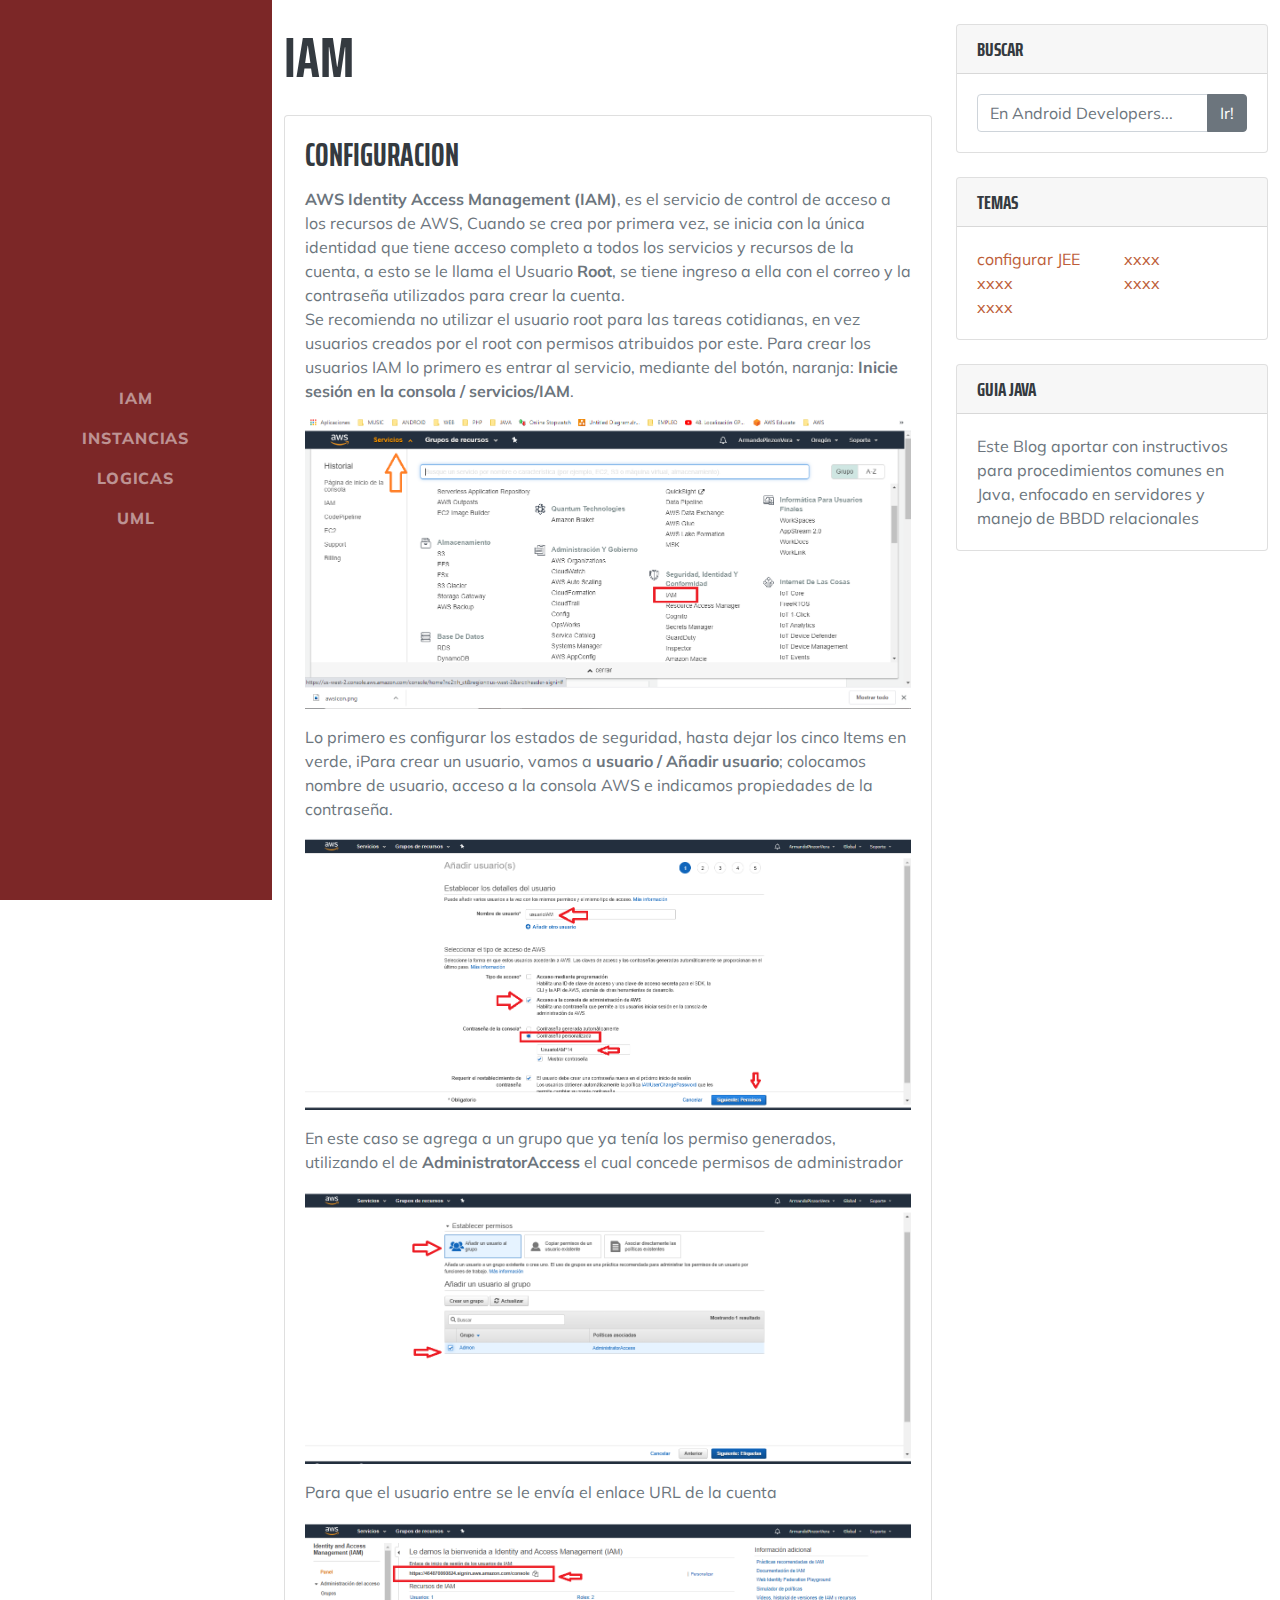
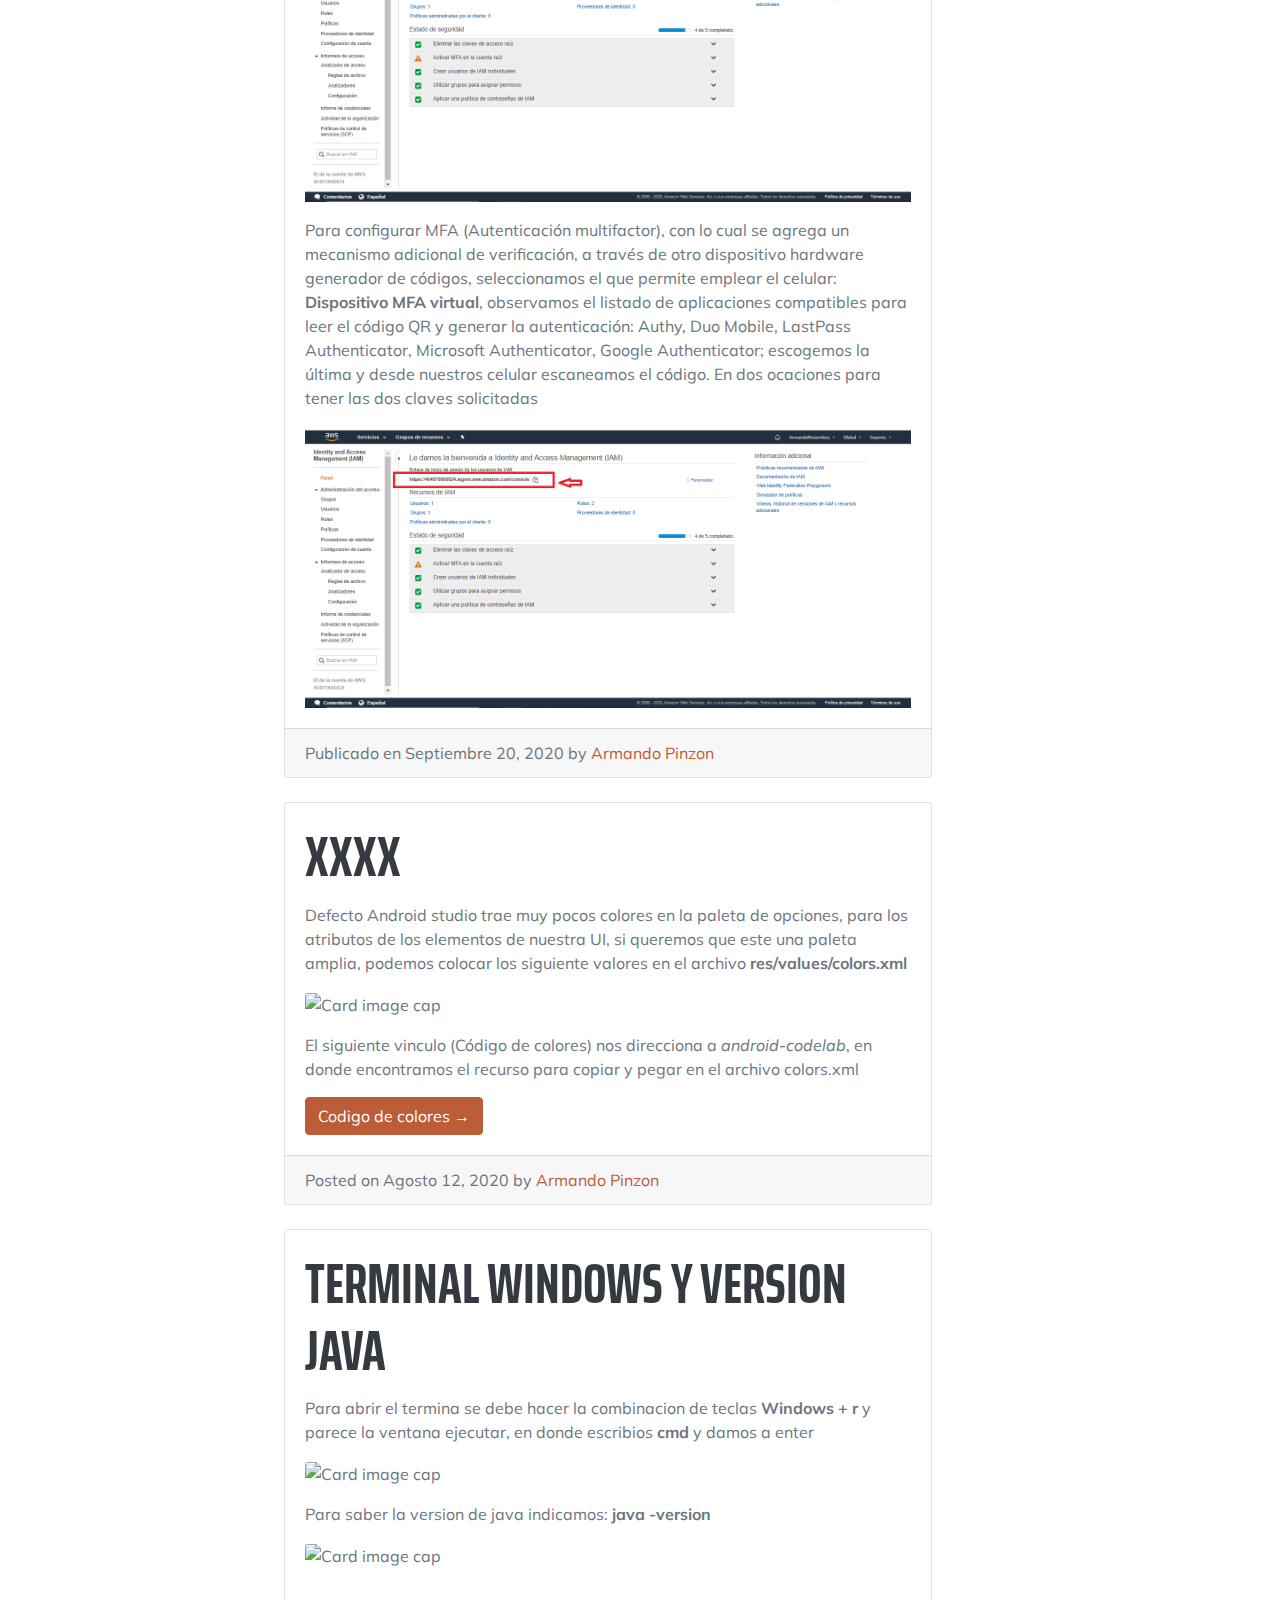
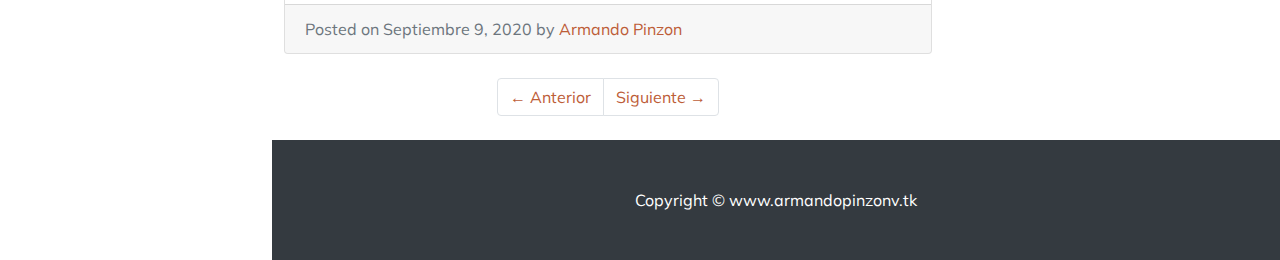
==== commit f990ef09: "con creacion de instancia EC2" ====
--- a/index.html
+++ b/index.html
@@ -33,7 +33,7 @@
             <ul class="navbar-nav">
                 <li class="nav-item"><a class="nav-link js-scroll-trigger" href="index.html">IAM <span
                             class="sr-only">(current)</span></a></li>
-                <li class="nav-item"><a class="nav-link js-scroll-trigger" href="Git-Github.html">Spring</a></li>
+                <li class="nav-item"><a class="nav-link js-scroll-trigger" href="instancias.html">Instancias</a></li>
                 <li class="nav-item"><a class="nav-link js-scroll-trigger" href="logicas.html">Logicas</a></li>
                 <li class="nav-item"><a class="nav-link js-scroll-trigger" href="uml.html">UML</a></li>
 
